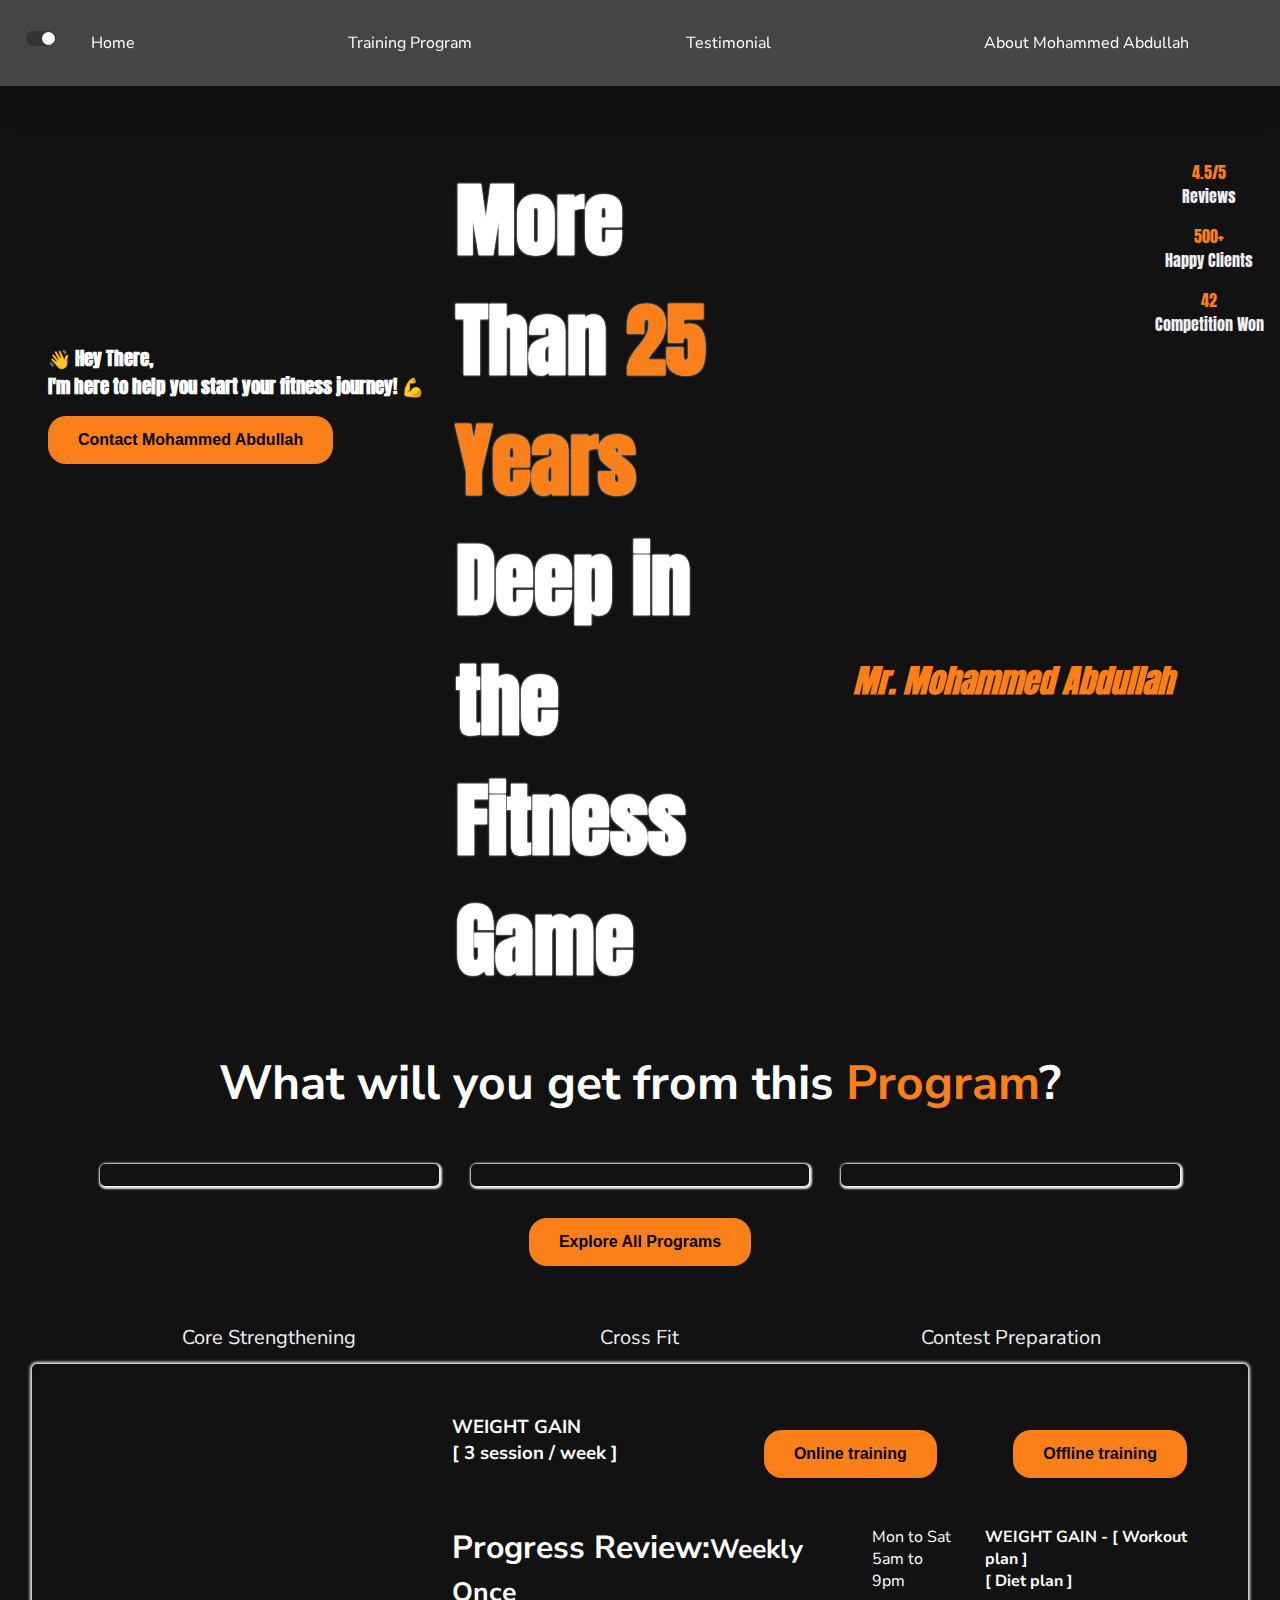
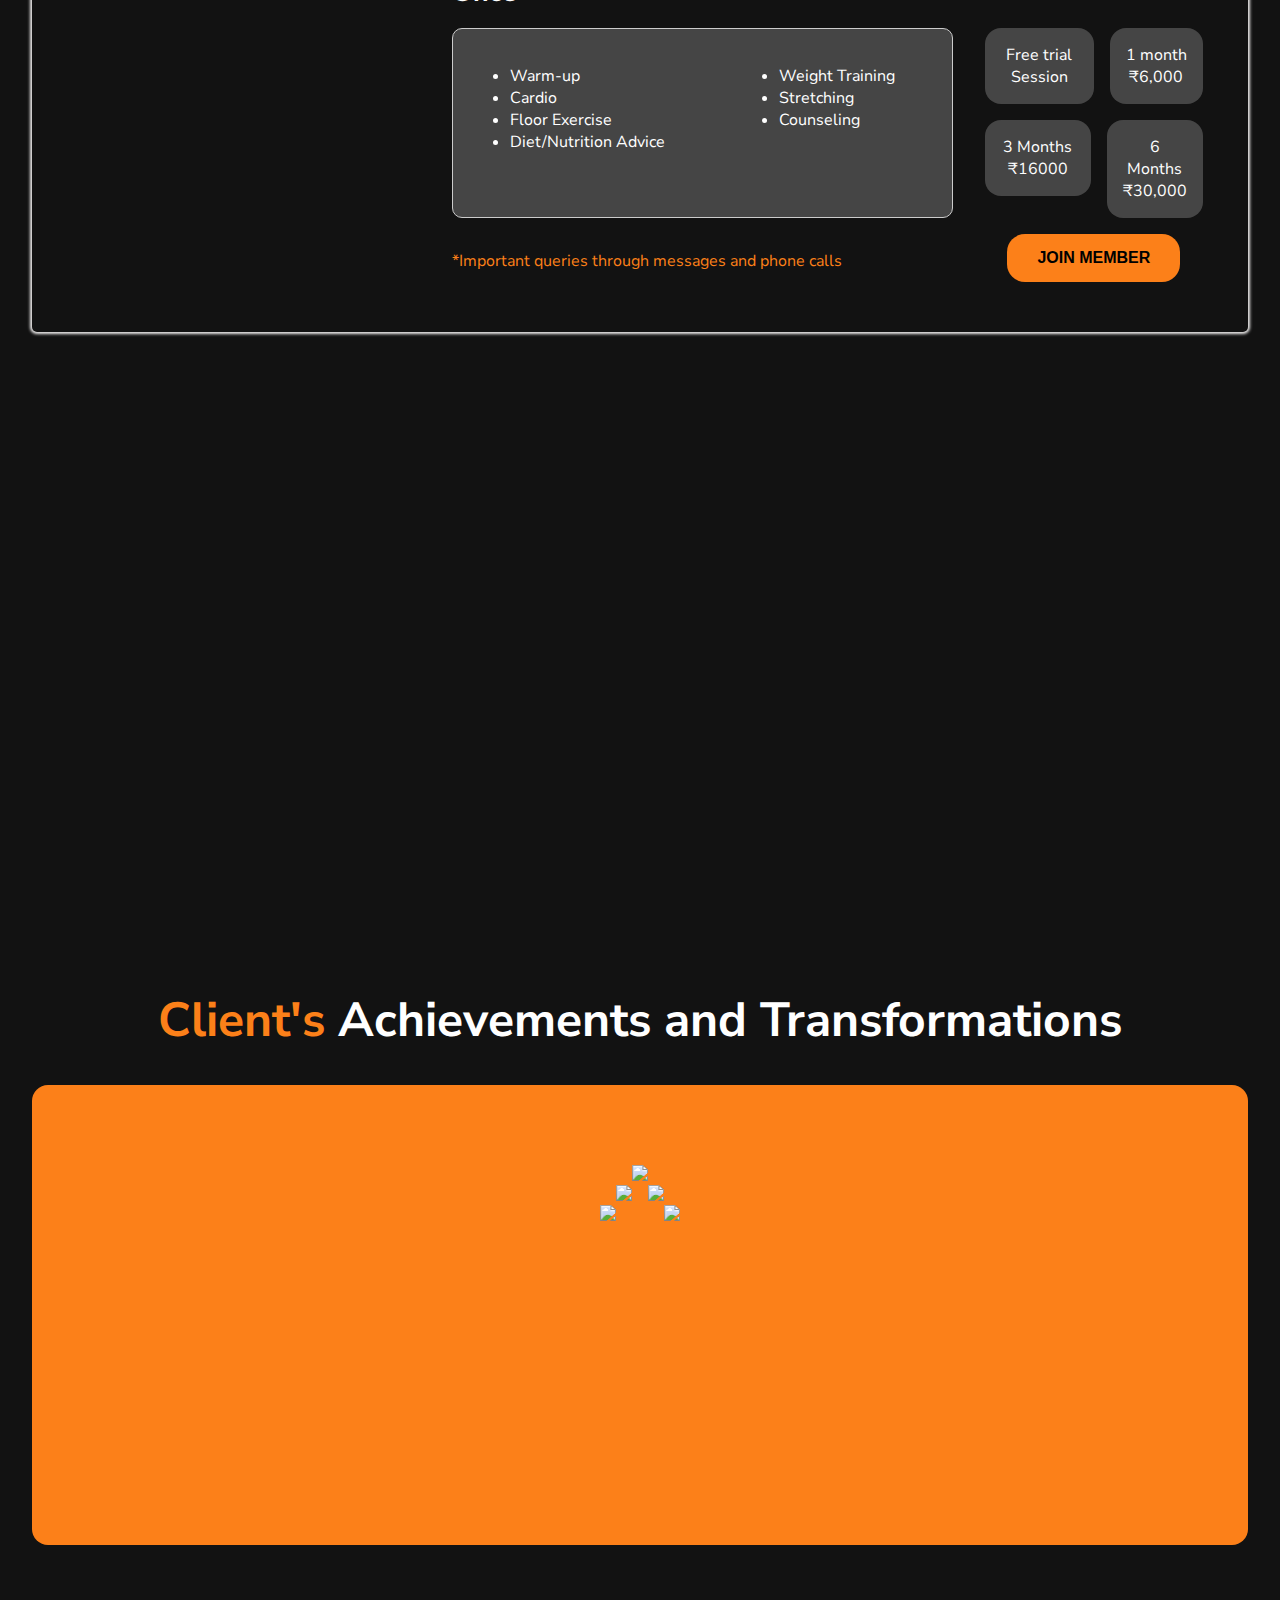
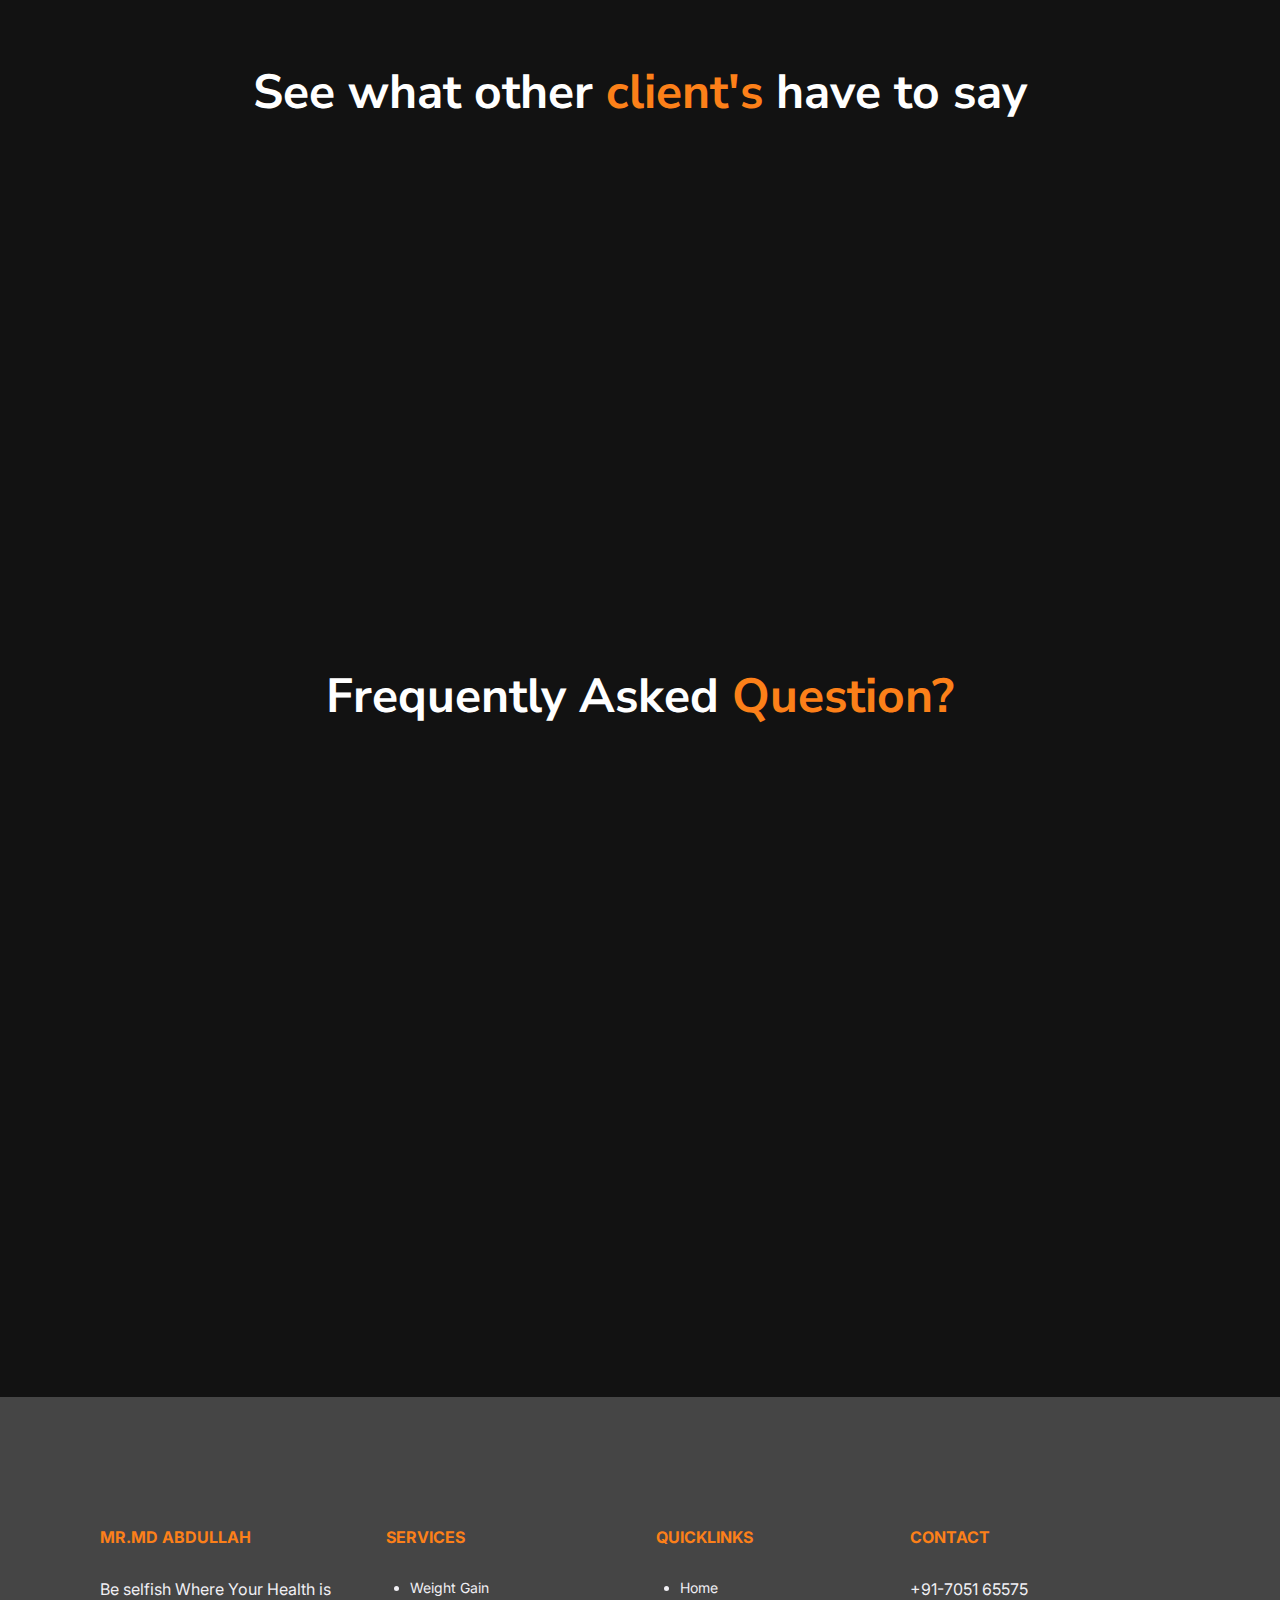
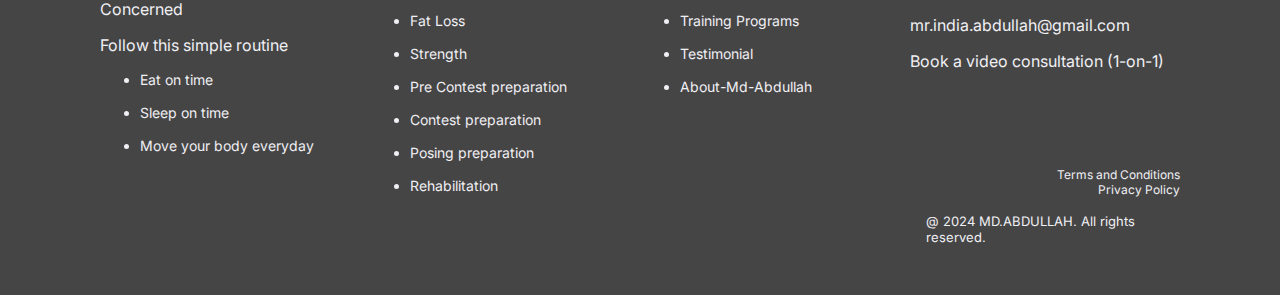
==== index.html @ f68e117a "Dark mode button alignment fixed in both mode" ====
<!DOCTYPE html>
<html lang="en">

<head>
    <meta charset="UTF-8">
    <meta http-equiv="X-UA-Compatible" content="IE=edge">
    <meta name="viewport" content="width=device-width, initial-scale=1.0">
    <link rel="preconnect" href="https://fonts.googleapis.com">
    <link rel="preconnect" href="https://fonts.gstatic.com" crossorigin>
    <link
        href="https://fonts.googleapis.com/css2?family=Nunito+Sans:ital,opsz,wght@0,6..12,200..1000;1,6..12,200..1000&display=swap"
        rel="stylesheet">
    <link
        href="https://fonts.googleapis.com/css2?family=Inter:wght@100..900&family=Nunito+Sans:ital,opsz,wght@0,6..12,200..1000;1,6..12,200..1000&display=swap"
        rel="stylesheet">
    <link href="https://fonts.googleapis.com/css2?family=Anton&display=swap" rel="stylesheet">
    <link href="https://cdn.jsdelivr.net/npm/remixicon@4.2.0/fonts/remixicon.css" rel="stylesheet" />
    <link href="https://unpkg.com/aos@2.3.1/dist/aos.css" rel="stylesheet">
    <script src="https://unpkg.com/aos@2.3.1/dist/aos.js"></script>
    <link rel="stylesheet" href="css/global.css">
    <link rel="stylesheet" href="css/style.css">
    <link rel="stylesheet" href="css/dark-mode.css">
    <title>Mohamed Abdullah | Ex-veteran | Mr Universe | Yours friendly Fitness Trainer</title>
    <script src="https://ajax.googleapis.com/ajax/libs/jquery/3.7.1/jquery.min.js"></script>
    <script>
        $(document).ready(function () {
            $(".faq-answer").hide();

            $(".arrow").click(function () {
                var faqAnswer = $(this).parent().siblings(".faq-answer");
                $(".faq-answer").not(faqAnswer).hide(500);
                $(".arrow").not(this).removeClass("up");

                if (faqAnswer.is(":visible")) {
                    faqAnswer.hide(500);
                    $(this).removeClass("up");
                } else {
                    $(this).addClass("up");
                    faqAnswer.show(500);
                }
            });
        });

    </script>
</head>

<body class="content dark-mode">
    <header>
        <nav>
            <div class="full-width">
                <div class="d-flex df-right" id="show-menu-option">
                    <span class="float-right mobile-show p-1" onclick="showMenu();">
                        <i class="ri-menu-line f-30"></i>
                    </span>
                </div>
            </div>
            <div class="d-grid dg-1-6">
                <div>
                    <div class="pt-2 pl-1">
                        <button class="dark-button dark-mode-toggle" id="darkModeToggle">
                            <span class="toggle"></span>
                            <span class="text"></span>
                        </button>
                    </div>
                </div>
                <div>
                    <ul class="d-flex df-around pb-2 mobile-hide" id="header-nav">
                        <li>
                            <a href="index.html">Home</a>
                        </li>
                        <li>
                            <a href="program.html">Training Program</a>
                        </li>
                        <li>
                            <a href="testimonial.html">Testimonial</a>
                        </li>
                        <li>
                            <a href="about.html">About Mohammed Abdullah</a>
                        </li>
                    </ul>
                </div>
            </div>
        </nav>
    </header>
    <main>
        <section id="hero-new" class="mobile-show">
            <div class="full-width">
                <img src="img/hero-section.png" class="full-width mt-4" />
            </div>
        </section>
        <section id="hero-section" class="mobile-hide">
            <div>
                <div class="d-grid dg-2-1">
                    <div class="d-flex">
                        <div>
                            <div class="mt-10 ml-2 hero-img">
                                <img src="img/hero/hero-cutout-group.png" width="80%" alt="">
                            </div>
                            <div class="pl-3 mt-10 hero-button">
                                <h3>👋 Hey There,<br>
                                    I'm here to help you start your fitness journey! 💪</h3>
                                <div class="mt-1">
                                    <button class="btn btn-action">
                                        <i class="ri-whatsapp-fill"></i>
                                        Contact Mohammed Abdullah
                                    </button>
                                </div>
                            </div>
                        </div>
                        <div class="f-40 rotate-30 w-16 mt-10 white-shadow-text">
                            <h1>More Than <span class="highlight-text">25 Years</span> Deep in the Fitness Game</h1>
                        </div>
                    </div>
                    <div>
                        <div class="mt-10 d-grid df-right mr-1 rotate-20">
                            <div class="text-white text-center black-shadow-text">
                                <div><span class="highlight-text">4.5/5</span></div>
                                <div>Reviews</div>
                            </div>
                            <div class="text-white text-center mt-1 black-shadow-text">
                                <div><span class="highlight-text">500+</span></div>
                                <div>Happy Clients</div>
                            </div>
                            <div class="text-white text-center mt-1 black-shadow-text">
                                <div><span class="highlight-text">42</span></div>
                                <div>Competition Won</div>
                            </div>
                        </div>
                        <div class="text-white mt-10 rotate-20 pb-5 pt-10">
                            <h1><i><span class="highlight-text">Mr. Mohammed Abdullah</span></i></h1>
                        </div>
                    </div>
                </div>
            </div>
        </section>
        <section id="program-section">
            <div class="container">
                <div class="d-grid df-center f-24" id="home-headings">
                    <h1>What will you get from this <span class="highlight-text">Program</span>?</h1>
                </div>
                <div class="d-grid dg-1-1-1 gap-2 mt-2 program-content">
                    <div class="text-center program-images mt-1 content">
                        <div class="relative full-width">
                            <div class="absolute full-width text-white mt-10 f-20">
                                Core Strengthening
                            </div>    
                        </div>
                        <img src="img/program/program-1.png" class="full-width" alt="">
                    </div>
                    <div class="text-center program-images mt-1 content">
                        <div class="relative full-width">
                            <div class="absolute full-width text-white mt-10 f-20">
                                Cross Fit
                            </div>    
                        </div>
                        <img src="img/program/program-2.png" class="full-width" alt="">
                    </div>
                    <div class="text-center program-images mt-1 content">
                        <div class="relative full-width">
                            <div class="absolute full-width text-white mt-10 f-20">
                                Contest Preparation
                            </div>    
                        </div>
                        <img src="img/program/program-1.png" class="full-width" alt="">
                    </div>
                </div>
                <div class="d-flex df-center mt-2" id="mobile-button">
                    <button class="btn btn-action">Explore All Programs</button>
                </div>
            </div>
        </section>
        <section id="progress-section">
            <div class="plan-container plan-card mx-2 mt-3">
                <div class="d-grid dg-1-2">
                    <div class="mobile-center">
                        <img src="img/progress/progress-img.png" alt="">
                    </div>
                    <div class="full-width">
                        <div class="d-grid dg-2-1">
                            <div class="d-flex mobile-block df-between">
                                <h3>WEIGHT GAIN<br>[ 3 session / week ]</h3>
                                <button class="btn btn-action m-1">Online training</button>
                            </div>
                            <div class="d-flex df-right mobile-block">
                                <button class="btn btn-action m-1"> Offline training</button>
                            </div>
                        </div>
                        <div class="d-grid dg-2-1 mt-2">
                            <div class="d-flex mobile-block df-between">
                                <div>
                                    <h1>Progress Review:<small class="mobile-block">Weekly Once</small></h1>
                                </div>
                                <div>
                                    <div>
                                        <i class="ri-calendar-check-line"></i>
                                        Mon to Sat
                                    </div>
                                    <div>
                                        <i class="ri-calendar-schedule-line"></i>
                                        5am to 9pm
                                    </div>
                                </div>
                            </div>
                            <div class="pl-2">
                                <div>
                                    <h4>WEIGHT GAIN - [ Workout plan ]</h4>
                                    <h4> [ Diet plan ]</h4>
                                </div>
                            </div>
                        </div>
                        <div class="d-grid dg-2-1 mt-1">
                            <div class="d-flex df-around plan-bg" id="featurette-lists">
                                <ul>
                                    <li>Warm-up</li>
                                    <li>Cardio</li>
                                    <li>Floor Exercise</li>
                                    <li>Diet/Nutrition Advice</li>
                                </ul>
                                <ul>
                                    <li>Weight Training</li>
                                    <li>Stretching</li>
                                    <li>Counseling</li>
                                </ul>
                            </div>
                            <div class="plan-left">
                                <div class="d-grid dg-1-1">
                                    <div class="mobile">
                                        <div class="full-width plan-bg rounded">
                                            <div class="p-1 text-center">
                                                Free trial Session
                                            </div>
                                        </div>
                                    </div>
                                    <div class="pl-1 mobile text-center">
                                        <div class="full-width plan-bg rounded">
                                            <div class="p-1">
                                                1 month <br> ₹6,000
                                            </div>
                                        </div>
                                    </div>
                                </div>
                                <div class="d-grid dg-1-1">
                                    <div class="pt-1 mobile text-center">
                                        <div class="full-width plan-bg rounded">
                                            <div class="p-1">
                                                3 Months <br> ₹16000
                                            </div>
                                        </div>
                                    </div>
                                    <div class="pl-1 mobile pt-1 text-center">
                                        <div class="full-width plan-bg rounded">
                                            <div class="p-1">
                                                6 Months <br> ₹30,000
                                            </div>
                                        </div>
                                    </div>
                                </div>
                            </div>
                        </div>
                        <div class="d-grid dg-2-1 mt-1 plan-button">
                            <div>
                                <p class="highlight-text mt-1">*Important queries through messages and phone calls</p>
                            </div>
                            <div class="plan-left">
                                <div class="d-flex df-center">
                                    <button class="btn btn-action">JOIN MEMBER</button>
                                </div>
                            </div>
                        </div>

                    </div>
                </div>
            </div>
        </section>
        <section id="highlight-section">
            <div class="container">
                <div class="d-grid dg-2-1 mt-5 highlight-content">
                    <div>
                        <div class="mt-1" data-aos="fade-down" data-aos-duration="1000">
                            <h1>Watch Highlight of Mohammed Abdullah personal Training session</h1>
                        </div>
                        <div class="mt-3" data-aos="fade-up" data-aos-duration="2000">
                            <p>Experience Mohammed Abdullah's dynamic personal training session, featuring
                                high-intensity workouts, expert guidance, and motivational coaching. Transform your
                                fitness journey with tailored routines and measurable results. With expert guidance,
                                Abdullah tackles each challenge head-on, showcasing his commitment to achieving peak
                                performance and surpassing his goals.
                            </p>
                        </div>
                        <div class="mt-2" data-aos="fade-up" data-aos-duration="3000">
                            <button class="btn btn-action">
                                <i class="ri-whatsapp-fill"></i>
                                Contact Mohammed Abdullah
                            </button>
                        </div>
                    </div>
                    <div class="text-center ml-5 pl-3">
                        <iframe id="highlight-video"
                            src="https://www.youtube.com/embed/UUwmlaDT-hM?si=28h5C53_H_mrxBRn"
                            title="YouTube video player" frameborder="0"
                            allow="accelerometer; autoplay; clipboard-write; encrypted-media; gyroscope; picture-in-picture; web-share"
                            referrerpolicy="strict-origin-when-cross-origin" allowfullscreen></iframe>
                    </div>
                </div>
            </div>
        </section>
        <section id="gallery-section">
            <div>
                <div class="d-flex df-center mt-3 f-24">
                    <h1><span class="highlight-text">Client's</span> Achievements and Transformations
                    </h1>
                </div>
                <div class="rounded highlight-bg mt-2 p-5 mx-2">
                    <div class="d-flex df-center align-center gap-0">
                        <img src="img/gallery/gallery-1.png" height="220">
                        <img src="img/gallery/gallery-2.png" height="260">
                        <img src="img/gallery/gallery-3.png" height="300">
                        <img src="img/gallery/gallery-4.png" height="260">
                        <img src="img/gallery/gallery-5.png" height="220">
                    </div>
                </div>
            </div>
        </section>
        <section id="review-section">
            <div class="container">
                <div class="mt-4 d-flex df-center f-24" id="home-headings">
                    <h1>See what other <span class="highlight-text">client's</span> have to say</h1>
                </div>
                <div class="d-grid dg-1-1-1 mt-5 review-img">
                    <div data-aos="zoom-in-up" data-aos-duration="1000">
                        <div class="p-2">
                            <img src="img/review/review-1.png" width="100%" alt="">
                            <div>
                                <i class="ri-star-fill rating"></i>
                                <i class="ri-star-fill rating"></i>
                                <i class="ri-star-fill rating"></i>
                                <i class="ri-star-fill rating"></i>
                                <i class="ri-star-half-line rating"></i>
                            </div>
                            <h4>Praveen kumar</h4>
                            <div class="mt-1">
                                <p>
                                    Joining Mohammed Abdullah's Gym was the best decision I ever made for my fitness
                                    journey.
                                    The trainers are incredibly knowledgeable and supportive.I've seen amazing results
                                    since becoming a member.
                                </p>
                            </div>
                        </div>
                    </div>
                    <div data-aos="zoom-in-up" data-aos-duration="2000">
                        <div class="p-2">
                            <img src="img/review/review-2.png" width="100%" alt="">
                            <div>
                                <i class="ri-star-fill rating"></i>
                                <i class="ri-star-fill rating"></i>
                                <i class="ri-star-fill rating"></i>
                                <i class="ri-star-fill rating"></i>
                                <i class="ri-star-line rating"></i>
                            </div>
                            <h4>Joe</h4>
                            <div class="mt-1">
                                <p> I've been a member at Mohammed Abdullah's Gym for over a year now, and I can
                                    confidently say
                                    it's changed my life. The variety of classes offered keeps me engaged and excited to
                                    work out, and the staff genuinely cares about helping you reach your goals.
                                </p>
                            </div>
                        </div>
                    </div>
                    <div data-aos="zoom-in-up" data-aos-duration="3000">
                        <div class="p-2">
                            <img src="img/review/review-3.png" width="100%" alt="">
                            <div>
                                <i class="ri-star-fill rating"></i>
                                <i class="ri-star-fill rating"></i>
                                <i class="ri-star-fill rating"></i>
                                <i class="ri-star-fill rating"></i>
                                <i class="ri-star-fill rating"></i>
                            </div>
                            <h4>Chandler</h4>
                            <div class="mt-1">
                                <p>
                                    I've tried numerous gyms in the past, but none compare to [Your Gym Name]. From the
                                    moment I walked in, I felt welcomed and encouraged to push myself. The trainers go
                                    above and beyond to ensure you're using proper form and pushing your limits safely.
                                </p>
                            </div>
                        </div>
                    </div>
                </div>
                <div class="d-flex df-center mobile-block mt-2" id="mobile-button">
                    <button class="btn btn-action" data-aos="fade-down" data-aos-duration="1000">
                        <i class="ri-whatsapp-fill"></i>
                        Contact Mohammed Abdullah
                    </button>
                    <button class="btn btn-action" data-aos="fade-down" data-aos-duration="2000">
                        Enroll for a free trail Session
                    </button>
                </div>
            </div>
        </section>
        <section id="faq-section">
            <div class="container">
                <div class="d-flex df-center f-24" id="home-headings">
                    <h1>
                        Frequently Asked <span class="highlight-text">Question?</span>
                    </h1>
                </div>
                <div class="question-area">
                    <div class="d-flex p-2 bg-black text-white mt-5 rounded" data-aos="fade-down"
                        data-aos-duration="3000">
                        <div class="full-width">
                            <div class="float-right arrow-container">
                                <div class="arrow"></div>
                            </div>
                            <h4>For Offline Training, where does the fitness coach conduct sessions?</h4>
                            <p class="faq-answer pt-1">
                                I conduct training sessions at the gym or fitness facility of your
                                choice, covering areas such as Ambattur, Pudur, Anna Nagar, and Avadi. You'll need to
                                cover the daily entry fee for both yourself and the trainer at your selected gym. This
                                way, we can work together effectively on achieving your fitness goals.
                            </p>
                        </div>
                    </div>
                    <div class="d-flex p-2 bg-black text-white mt-1 m-0 rounded" data-aos="fade-down"
                        data-aos-duration="3000">
                        <div class="full-width">
                            <div class="float-right arrow-container">
                                <div class="arrow"></div>
                            </div>
                            <h4>Do I need to take supplements or injections for my body transformation?</h4>
                            <p class="faq-answer pt-1">
                                Supplements, including protein shakes and vitamins, are optional and
                                can be discussed based on your preferences and fitness goals.

                                However, using injections is not advised. We focus on achieving your goals through a
                                healthy diet and personalized workouts.
                            </p>
                        </div>
                    </div>
                    <div class="d-flex p-2 bg-black text-white mt-1 m-0 rounded" data-aos="fade-down"
                        data-aos-duration="3000">
                        <div class="full-width">
                            <div class="float-right arrow-container">
                                <div class="arrow"></div>
                            </div>
                            <h4>
                                What if I'm unavailable during the scheduled time with the coach due to work or personal
                                commitments? Can the trainer accommodate a different time?
                            </h4>
                            <p class="faq-answer pt-1">
                                Certainly! If there's no prior appointment, the trainer can adjust the
                                session time.

                                In case of unavailability,

                                the coach will provide support via call or video call to assist you for the day.

                                So it totally depend on consultation and support will be provided at any
                                cost without fail.
                            </p>
                        </div>
                    </div>
                    <div class="d-flex p-2 bg-black text-white mt-1 m-0 rounded" data-aos="fade-down"
                        data-aos-duration="3000">
                        <div class="full-width">
                            <div class="float-right arrow-container">
                                <div class="arrow"></div>
                            </div>
                            <h4>Will I feel pressured during training or dieting?</h4>
                            <p class="faq-answer pt-1">
                                Workouts and diets are customized just for you, prioritizing your
                                comfort. Hear from our happy clients about their positive experiences. We're here to
                                support you, ensuring a friendly and motivating path, even if you face challenges like
                                consistency or lost motivation.
                            </p>
                        </div>
                    </div>
                    <div class="d-flex p-2 bg-black text-white mt-1 m-0 rounded" data-aos="fade-down"
                        data-aos-duration="3000">
                        <div class="full-width">
                            <div class="float-right arrow-container">
                                <div class="arrow"></div>
                            </div>
                            <h4>
                                Is online training effective for learning and completing workouts? How do you correct
                                mistakes, especially when it seems challenging to train online?
                            </h4>
                            <p class="faq-answer pt-1">
                                Absolutely! I've successfully trained over 50 individuals online. We
                                can connect through your preferred channel, making learning easy. If you're uncertain,
                                we offer two free online training sessions for you to experience it firsthand.
                            </p>
                        </div>
                    </div>
                </div>
            </div>
        </section>
    </main>
    <footer>
        <div class="container">
            <div class="d-grid dg-1-1-1-1">
                <div class="mt-5">
                    <div class="highlight-text">
                        <h4>MR.MD ABDULLAH</h4>
                    </div>
                    <div class="mt-2">
                        <p>Be selfish Where Your Health is<br>Concerned</p>
                    </div>
                    <div class="mt-1">
                        <p>Follow this simple routine</p>
                    </div>
                    <ul class="mt-1">
                        <li class="mt-1">Eat on time</li>
                        <li class="mt-1">Sleep on time</li>
                        <li class="mt-1">Move your body everyday</li>
                    </ul>
                </div>
                <div>
                    <div class="mt-5 highlight-text ml-1">
                        <h4>SERVICES</h4>
                    </div>
                    <ul class="mt-2">
                        <li>Weight Gain</li>
                        <li class="mt-1">Fat Loss</li>
                        <li class="mt-1">Strength</li>
                        <li class="mt-1">Pre Contest preparation</li>
                        <li class="mt-1">Contest preparation</li>
                        <li class="mt-1">Posing preparation</li>
                        <li class="mt-1">Rehabilitation</li>
                    </ul>
                </div>
                <div class="mt-5">
                    <div class="highlight-text ml-1 footer-heading">
                        <h4>QUICKLINKS</h4>
                    </div>
                    <ul class="mt-2">
                        <li><a href="index.html">Home</a></li>
                        <li class="mt-1"><a href="program.html">Training Programs</a></li>
                        <li class="mt-1"><a href="testimonial.html">Testimonial</a></li>
                        <li class="mt-1"><a href="about.html">About-Md-Abdullah</a></li>
                    </ul>
                </div>
                <div class="mt-5">
                    <div class="highlight-text">
                        <h4>CONTACT</h4>
                    </div>
                    <div class="mt-2">
                        <i class="ri-phone-fill"></i>
                        <a href="tel:+91-7051 65575" class="text-white contact">+91-7051 65575</a>
                    </div>
                    <div class="mt-1 footer-mail">
                        <i class="ri-mail-line"></i>
                        <a href="mailto:mr.india.abdullah@gmail.com"
                            class="text-white contact">mr.india.abdullah@gmail.com</a>
                    </div>
                    <div class="mt-1">
                        Book a video consultation (1-on-1)
                    </div>
                    <div class="d-flex gap-1 mt-2 f-18">
                        <div>
                            <a href="#">
                                <i class="ri-instagram-fill"></i>
                            </a>
                        </div>
                        <div>
                            <a href="#">
                                <i class="ri-twitter-x-fill"></i>
                            </a>
                        </div>
                        <div>
                            <a href="#">
                                <i class="ri-facebook-circle-fill"></i>
                            </a>
                        </div>
                        <div>
                            <a href="#">
                                <i class="ri-whatsapp-fill"></i>
                            </a>
                        </div>
                        <div>
                            <a href="#">
                                <i class="ri-youtube-fill"></i>
                            </a>
                        </div>
                    </div>
                    <div>
                        <div class="mt-4 f-12 text-right">
                            <div>
                                <i class="ri-arrow-right-s-line footer-icon-bg"></i> Terms and Conditions
                            </div>
                            <div>
                                <i class="ri-arrow-right-s-line footer-icon-bg"></i> Privacy Policy
                            </div>
                        </div>
                        <div class="mt-1 ml-1 f-13">
                            @ 2024 MD.ABDULLAH. All rights reserved.
                        </div>
                    </div>
                </div>
            </div>
    </footer>
    <script>
        AOS.init();
    </script>
    <script src="https://ajax.googleapis.com/ajax/libs/jquery/3.7.1/jquery.min.js"></script>
    <script>
        function showMenu() {
            $("#header-nav").removeClass("mobile-hide");
            $("#hide-menu-option").removeClass("mobile-hide");
            $("#show-menu-option").addClass("mobile-hide");
            $("#darkModeToggle").addClass("mobile-hide"); 
        }
        function hideMenu() {
            $("#header-nav").addClass("mobile-hide");
            $("#hide-menu-option").addClass("mobile-hide");
            $("#show-menu-option").removeClass("mobile-hide");
            $("#darkModeToggle").removeClass("mobile-hide"); 
        }
    </script>
    <script>
        $(".program-images").click(function(){
            $(this).children('img').toggleClass('flipped');
        });
    </script>
    <script>
        const toggleDarkMode = () => {
            const body = document.body;
            body.classList.toggle('dark-mode');
            const isDarkMode = body.classList.contains('dark-mode');
            sessionStorage.setItem('darkMode', isDarkMode);
        };
        const storedDarkMode = sessionStorage.getItem('darkMode');
        if (storedDarkMode === 'true') {
            document.body.classList.add('dark-mode');
        }
        const darkModeToggle = document.getElementById('darkModeToggle');
        darkModeToggle.addEventListener('click', toggleDarkMode);
    </script>   
</body>

</html>
---- css/global.css ----
/*
root
nav > ul
a
display flex
display grid
text, bg - white and black
text align - right left center justify
rounded - border-radius - 1rem
margin - mx, my, mt
p - padding
*/

* {
    margin: 0;
}

nav ul {
    list-style-type: none;
    padding: 0;
}

a {
    text-decoration: none;
    color: #172121;
}

.container {
    padding: 50px 100px;
}

.relative{
    position: relative;
}

.absolute{
    position: absolute;
}

.d-flex {
    display: flex;
    gap: 2rem;
}

.gap-0 {
    gap: 0rem;
}

.gap-1 {
    gap: 1rem;
}

.gap-2 {
    gap: 2rem;
}

.df-around {
    justify-content: space-around;
}

.df-between {
    justify-content: space-between;
}

.df-right {
    justify-content: right;
}

.df-center {
    justify-content: center;
}

.d-grid {
    display: grid;
}

.dg-1-1 {
    grid-template-columns: 1fr 1fr;
}

.dg-1-1-1 {
    grid-template-columns: 1fr 1fr 1fr;
}

.dg-1-1-1-1 {
    grid-template-columns: 1fr 1fr 1fr 1fr;
}

.dg-1-1-1-1-1 {
    grid-template-columns: 1fr 1fr 1fr 1fr 1fr;
}

.dg-2-1 {
    grid-template-columns: 2fr 1fr;
}

.dg-1-2 {
    grid-template-columns: 1fr 2fr;
}

.text-white {
    color: #F0EFF4;
}

.text-black {
    color: #172121;
}

.text-center {
    text-align: center;
}

.text-left {
    text-align: left;
}

.text-right {
    text-align: right;
}

.text-justify {
    text-align: justify;
}


.align-start {
    align-items: start;
}

.align-center {
    align-items: center;
}

.align-end {
    align-items: end;
}

.rounded {
    border-radius: 1rem;
}

.m-1 {
    margin: 1rem;
}

.m-2 {
    margin: 2rem;
}

.m-3 {
    margin: 3rem;
}

.m-4 {
    margin: 4rem;
}

.m-5 {
    margin: 5rem;
}

.mx-0 {
    margin-right: 0rem;
    margin-left: 0rem;
}

.mx-1 {
    margin-right: 1rem;
    margin-left: 1rem;
}

.mx-2 {
    margin-right: 2rem;
    margin-left: 2rem;
}

.mx-3 {
    margin-right: 3rem;
    margin-left: 3rem;
}

.mx-4 {
    margin-right: 4rem;
    margin-left: 4rem;
}

.mx-5 {
    margin-right: 5rem;
    margin-left: 5rem;
}

.mx-10 {
    margin-right: 10rem;
    margin-left: 10rem;
}

.my-0 {
    margin-bottom: 0rem;
    margin-top: 0rem;
}

.my-1 {
    margin-bottom: 1rem;
    margin-top: 1rem;
}

.my-2 {
    margin-bottom: 2rem;
    margin-top: 2rem;
}

.my-3 {
    margin-bottom: 3rem;
    margin-top: 3rem;
}

.my-4 {
    margin-bottom: 4rem;
    margin-top: 4rem;
}

.my-5 {
    margin-bottom: 5rem;
    margin-top: 5rem;
}

.my-10 {
    margin-bottom: 10rem;
    margin-top: 10rem;
}

.ml-0 {
    margin-left: 0;
}

.ml-1 {
    margin-left: 1rem;
}

.ml-2 {
    margin-left: 2rem;
}

.ml-3 {
    margin-left: 3rem;
}

.ml-4 {
    margin-left: 4rem;
}

.ml-5 {
    margin-left: 5rem;
}

.ml-6 {
    margin-left: 6rem;
}

.ml-7 {
    margin-left: 8rem;
}

.ml-9 {
    margin-left: 9rem;
}

.mr-1 {
    margin-right: 1rem;
}

.mr-2 {
    margin-right: 2rem;
}

.mr-3 {
    margin-right: 3rem;
}

.mr-4 {
    margin-right: 4rem;
}

.mr-5 {
    margin-right: 5rem;
}

.mr-10 {
    margin-right: 10rem;
}

.mt-1 {
    margin-top: 1rem;
}

.mt-2 {
    margin-top: 2rem;
}

.mt-3 {
    margin-top: 3rem;
}

.mt-4 {
    margin-top: 4rem;
}

.mt-5 {
    margin-top: 5rem;
}

.mt-10 {
    margin-top: 10rem;
}

.mb-1 {
    margin-bottom: 1rem;
}

.mb-2 {
    margin-bottom: 2rem;
}

.mb-3 {
    margin-bottom: 3rem;
}

.mb-4 {
    margin-bottom: 4rem;
}

.mb-5 {
    margin-bottom: 5rem;
}

.mb-10 {
    margin-bottom: 10rem;
}

.p-1 {
    padding: 1rem;
}

.p-2 {
    padding: 2rem;
}

.p-3 {
    padding: 3rem;
}

.p-5 {
    padding: 5rem;
}

.p-10 {
    padding: 10rem;
}

.pl-1 {
    padding-left: 1rem;
}

.pl-2 {
    padding-left: 2rem;
}

.pl-3 {
    padding-left: 3rem;
}

.pl-4 {
    padding-left: 4rem;
}

.pl-5 {
    padding-left: 5rem;
}

.pl-10 {
    padding-left: 10rem;
}

.pr-1 {
    padding-right: 1rem;
}

.pr-2 {
    padding-right: 2rem;
}

.pr-3 {
    padding-right: 3rem;
}

.pr-4 {
    padding-right: 4rem;
}


.pr-5 {
    padding-right: 5rem;
}

.pr-10 {
    padding-right: 10rem;
}

.pt-1 {
    padding-top: 1rem;
}

.pt-2 {
    padding-top: 2rem;
}

.pt-3 {
    padding-top: 3rem;
}

.pt-4 {
    padding-top: 4rem;
}

.pt-5 {
    padding-top: 5rem;
}

.pt-10 {
    padding-top: 10rem;
}

.pb-1 {
    padding-bottom: 1rem;
}

.pb-2 {
    padding-bottom: 2rem;
}

.pb-3 {
    padding-bottom: 3rem;
}

.pb-4 {
    padding-bottom: 4rem;
}

.pb-5 {
    padding-bottom: 5rem;
}

.pb-10 {
    padding-bottom: 10rem;
}

.px-05 {
    padding: 0rem 0.5rem;
}

.px-1 {
    padding: 0rem 1rem;
}

.px-2 {
    padding: 0rem 2rem;
}

.px-3 {
    padding: 0rem 3rem;
}

.px-4 {
    padding: 0rem 4rem;
}

.px-5 {
    padding: 0rem 5rem;
}

.py-05 {
    padding: 0.5rem 0rem;
}

.py-1 {
    padding: 1rem 0rem;
}

.py-2 {
    padding: 2rem 0rem;
}

.py-3 {
    padding: 3rem 0rem;
}

.py-4 {
    padding: 4rem 0rem;
}

.py-5 {
    padding: 5rem 0rem;
}

.cursor {
    cursor: pointer;
}

.full-width {
    width: 100%;
}


@media only screen and (max-width: 600px) {
    .container {
        padding: 25px 50px;
    }

    .dg-1-1,
    .dg-1-1-1,
    .dg-1-1-1-1,
    .dg-1-2,
    .dg-2-1 {
        grid-template-columns: 1fr;
    }
}
---- css/style.css ----
:root {
    --primary-font: 'Nunito sans', Helvetica, sans-serif;
    --hero-font: 'Anton', Helvetica, sans-serif;
    --footer-font: 'Inter', Helvetica, sans-serif;
    --primary-button-bgcolor: #FC8019;
    --primary-mono-bgcolor: #DF6703;
    --rating-star-bgcolor: #EDA800;
    --testimonial-bgcolor: #eceaea;
}

nav {
    position: fixed;
    width: 100%;
    top: 0;
    left: 0;
    min-height: 5rem;
    background-color: #FFFFFF;
    box-shadow: 0 2px 50px 0 rgba(0, 0, 0, 0.16);
    -webkit-box-shadow: 0 2px 50px 0 rgba(0, 0, 0, .16);
    -moz-box-shadow: 0 2px 50px 0 rgba(0, 0, 0, .16);
    z-index: 1;
}
body::-webkit-scrollbar {
    width: 0;  
    height: 0; 
}

body::-webkit-scrollbar,
body::-moz-scrollbar {
    display: none; 
}

nav ul li a {
    padding: 10px 35px;
}

nav ul li a:hover {
    background-color: #EDA800;
    border-radius: 10px;
    transition: 0.3s;
}

.hero-font {
    font-family: var(--hero-font);
}

footer ul li a:hover {
    font-weight: 600;
    transition: 0.3s;
}

.contact:hover {
    font-weight: 600;
    transition: 0.3s;
    color: #F0EFF4;
}

a:hover {
    color: blue;
}

#hero-section {
    background: url('./../img/hero/hero-banner.png') no-repeat right top;
    font-family: var(--hero-font);
    min-height: 100%;
}

body {
    font-family: var(--primary-font);
}

footer {
    font-family: var(--footer-font);
    background-color: #1B1F1F;
    color: #F0EFF4;
}

footer li a {
    color: #F0EFF4;
}

footer li a:hover {
    color: #F0EFF4;
}

footer div a {
    color: #F0EFF4;
}

footer div a:hover {
    color: #F0EFF4;
}

footer ul {
    font-size: 14px;
}

footer ul li {
    margin-bottom: 10px;
}

.footer-icon {
    cursor: pointer;
}

.footer-icon-bg {
    color: #EDA800;
}

.br-r-1 {
    border-right: 2px solid #000;
}

.gap-1 {
    gap: 1rem;
}

.f-12 {
    font-size: 12px;
}

.f-13 {
    font-size: 13px;
}

.f-14 {
    font-size: 14px;
}

.f-16 {
    font-size: 16px;
}

.f-18 {
    font-size: 18px;
}

.f-20 {
    font-size: 20px;
}

.f-24 {
    font-size: 24px;
}

.f-30 {
    font-size: 30px;
}

.f-40 {
    font-size: 40px;
}

.fw-normal {
    font-weight: normal;
}

.w-16 {
    width: 16rem;
}

.w-18 {
    width: 18rem;
}

.light-op {
    opacity: 0.8;
}

.float-right {
    float: right;
}

.btn {
    padding: 15px 30px 15px 30px;
}

.btn-action {
    background-color: var(--primary-button-bgcolor);
    border: 0px;
    font-size: medium;
    font-weight: 700;
    border-radius: 18px;
    transition: 0.3s;
}

.btn-action:hover {
    background-color: var(--primary-mono-bgcolor);
    color: white;
    cursor: pointer;
    padding: 15px 50px;
    transition: 50ms;
}

.program-title .btn-action {
    border-radius: 12px;
}

.program-title .btn-action:hover {
    padding: 15px 30px;
    opacity: 0.7;
    transition: 0.3s;
}

.program-title.active .btn-action {
    background-color: var(--primary-mono-bgcolor);
    padding: 15px 50px;
    opacity: 1 !important;
}

.program-title.active .btn-action:hover {
    color: white;
    transition: 0.5s;
}

.white-shadow-text {
    text-shadow: 0 0 3px #FFFFFF;
}

.black-shadow-text {
    text-shadow: 0 0 3px #0000;
}

.bg-black {
    background-color: #172121;
}

.bg-white {
    background-color: #F0EFF4;
}

.highlight-bg {
    background-color: #FC8019;
}

.plan-bg {
    background-color: beige;
}

.highlight-text {
    color: var(--primary-button-bgcolor);
}

.rating {
    color: var(--rating-star-bgcolor);
}

.testimonial-bg {
    background-color: var(--testimonial-bgcolor);
    border-radius: 7px;
}

#featurette-lists {
    border: 1px solid #ccc;
    border-radius: 10px;
    padding: 1rem 1rem;
}

#featurette-lists ul {
    padding: 20px;
}

#about-highlight-section {
    background: lightgray;
    border-radius: 0.5rem;
    color: #172121;
    padding: 0 10%;
}

.plan-container {
    padding: 50px 45px;
}

.program-images img {
    width: 80%;
    margin: 0 auto;
    transition: transform 0.20s ease, opacity 0.20s ease;
}

.flipped {
    transform: scaleX(-1);
    opacity: 0;
}

.milestone-position {
    float: right;
    position: relative;
    left: 3.5rem;
}

.milestone-marker {
    position: relative;
    right: 0;
    top: 0;
    left: 0;
    background-color: #FC8019;
    border-radius: 50%;
    width: 15px;
    height: 15px;
}

.plan-left {
    padding-left: 2rem;
}

.testimonial-highlight {
    font-size: x-large;
}

#highlight-video {
    width: 500px;
    height: 360px;
}

.mobile-show {
    display: none;
}

.arrow {
    width: 0;
    height: 0;
    border-right: 10px solid transparent;
    border-left: 10px solid transparent;
    border-top: 16px solid #F0EFF4;
    position: relative;
    margin: 0px auto;
    transition: transform 0.3s ease;
    cursor: pointer;
}

.arrow.up {
    border-bottom: none;
    border-top: 16px solid #F0EFF4;
    transform: rotate(180deg);
}

.border {
    border-radius: 100%;
    width: 35px;
    height: 25px;
    background-color: #000;
    color: #F0EFF4;
}

.plan-card {
    box-shadow: 0px 3px 3px 5px rgb(238, 236, 236);
    border-radius: 20px;
}

@media only screen and (max-width: 900px) {


    #progress-section,.testimonial-content {
        display: none;
    }
    #header-nav{
        padding: 0rem;
        padding-top: 2rem;
        padding-bottom: 2rem;
    }
    nav{
        height: 0px;
        padding-bottom: 1rem;
    }

    .rotate-20 {
        font-size: 20px;
        margin-top: 8rem;
    }

    .rotate-30 {
        font-size: 30px;
    }

    .w-16 {
        width: 20rem;
    }

    .white-shadow-text {
        margin-top: 25rem;
        margin-left: 2rem;
    }

    .hero-button {
        text-shadow: 0 0 3px #FFFFFF;
        margin-top: 15rem;
    }

    .hero-img {
        margin-top: 10rem;
    }

    .hero-name {
        margin-top: 0rem !important;
        padding-top: 0rem !important;
    }
    .tm-content{
        padding-top: 1rem;
    }

    .heading-rotate {
        margin-top: 2rem;
    }

    #mobile-button {
        margin-top: 3rem;
    }

    .imageContainer {
        height: 300px;
    }

    #gallery-section {
        display: none;
    }
    .highlight-content{
        max-width: 100%;
    }
    
    #highlight-video {
        margin-top: 13rem;
        max-width: 350px;
        height: 40%;
        margin-left: 0rem;
        padding-left: 0rem;
    }
    .testimonial-rotate{
        display: grid;
        grid-template-columns: 1fr;
    }

    .progress-img {
        display: none;
    }

    .container {
        padding: 50px 50px;
    }

    .dg-1-1-1-1 {
        display: grid;
        grid-template-columns: 1fr 1fr;
    }

    .plan-grid {
        grid-template-columns: 1fr;
    }
    .tm-image{
        margin-left: 0rem;
        margin-top: 2rem;
    }
    .program-img{
        max-width: 90%;
    }

    .mobile-hide {
        display: none !important;
    }

    .mobile-show {
        display: initial !important;
    }
    .program-left{
        margin-left: 1rem;
    }
    .program-right{
        margin-left: 0rem;
        margin-right: 2rem;
    }
    nav{
        min-height: 3rem;
    }
    .about-head{
        margin-top: 6rem;
    }
    .testimonial-highlight{
        margin-top: 0rem;
    }
    .footer-heading{
        margin-left: 0rem;
    }

}

@media only screen and (max-width: 600px) {
    #gallery-section, #highlight-video {
        display: none;
    }
    #about-highlight-video{
        padding: 0rem;
        max-width: 100%;
        height: 50%;
    }

    #road-map .d-grid {
        display: grid;
    }

    #road-map .dg-1-1 {
        grid-template-columns: 1fr 1fr;
    }

    #about-header {
        font-size: 15px;
    }
    .about-content{
        padding: 1rem;
        padding-top: 4rem;
    }
    .program-img{
        max-width: 50%;
    }

    #about-highlight {
        font-size: 20px;
    }

    #home-headings {
        font-size: 15px;
        text-align: center;
        margin-top: 3rem;
        margin-bottom: 0rem;
    }

    #mobile-button {
        margin-top: 1rem;
        margin-bottom: 1.5rem;
    }

    #featurette-lists {
        padding: 0.5rem;
    }

    #highlight-section {
        margin-top: 3rem;
    }

    .dark-mode .toggle{
       display: flex;
       justify-content: flex-start;
       position: fixed;
       top: 25px;
       left: 20px;
    }
    .dark-button .toggle{
        display: flex;
        justify-content: flex-start;
        position: fixed;
        top: 25px;
        left: 20px;
     }

    .review-img {
        margin-top: 1rem;
    }

    .plan-button {
        margin: 0.75rem;
    }

    .mobile-block {
        display: block;
        padding: 0.75rem;
    }

    .about-pl-2 {
        padding-left: 2rem;
    }

    .program-content {
        margin-top: 2rem;
    }

    button,
    .btn {
        display: block !important;
        margin: 15px 0px;
        width: 100%;
    }

    footer {
        padding-bottom: 50px;
    }

    footer {
        margin-top: 3rem;
    }

    footer ul,footer div, footer div p {
        font-size: 3.5vw;
    }
    .footer-mail{
        display: flex;
        justify-content: space-between;
        gap: 0.25rem;
    }
    .footer-heading{
        margin-left: 0rem;
    }

    button {
        font-size: small !important;
    }

    nav ul {
        display: initial !important;
        width: 100%;
    }

    nav ul li {
        margin: 10px;
        width: 100%;
    }
    .program-left{
        padding-top: 1rem;
        margin-right: 0.5rem;
        justify-self:center;
        box-shadow: 0px 0px 0px 0 rgb(255, 255, 255);
    }
    .program-right{
        margin-bottom: 1.5rem;
        margin-left: 2.5rem;
        justify-self:center;
        box-shadow: 0px 0px 0px 0 rgb(255, 255, 255);
    }

    .f-24 {
        font-size: 2vw;
    }

    #about-page {
        margin: 1rem;
    }

    .plan-left {
        padding-left: 0;
        padding-top: 1.5rem;
    }

    .mobile-center {
        text-align: center;
        padding-top: 1rem;
    }

    .mobile-hide {
        display: none !important;
    }

    .mobile-show {
        display: initial !important;
    }

    .tm-highlight {
        padding-right: 0;
        padding-top: 0;
        margin-top: 4rem;
    }

    .tm-image {
        margin-left: 0;
        margin-top: 2rem;
        padding: 0rem 1rem;
    }

    .container {
        padding: 0 1.5rem;
    }

    #buttons {
        margin-top: 1rem;
    }

    #progress-section {
        margin: 0;
    }

    .plan-container {
        padding: 0.25rem;
    }

    .mobile {
        padding: 1rem 1rem;
    }
}
---- css/dark-mode.css ----
body {
    transition: background-color 0.5s ease;
}

.dark-mode-toggle {
    position: fixed;
    top: 30px;
    left: 20px;
    z-index: 9999;
    background: transparent;
    border: none;
    cursor: pointer;
    color: black;
    font-size: 16px;
}

.toggle {
    position: relative;
    display: inline-block;
    width: 30px;
    height: 15px;
    background-color: #aaa;
    border-radius: 20px;
    transition: background-color 0.3s ease;
}

.toggle::after {
    content: '';
    position: absolute;
    top: 1px;
    left: 1px;
    width: 13px;
    height: 13px;
    background-color: #fff;
    border-radius: 50%;
    transition: transform 0.3s ease;
}

.dark-mode .toggle {
    background-color: #333;
}

.dark-mode .toggle::after {
    transform: translateX(15px);
}
.dark-mode .white-shadow-text{
    text-shadow: 0 0 2px #FFFFFF;
}
.dark-mode .program-images{
    box-shadow: 1px 1px 2px 2px rgb(238, 236, 236);
    border-radius: 5px;
}
.dark-mode .plan-card{
    box-shadow: 0px 0px 3px 2px rgb(238, 236, 236);
    border-radius: 5px;
}

.text {
    margin-left: 10px;
    vertical-align: middle;
}
.dark-mode {
    background-color: #121212;
    color: #fff;
}
.dark-mode nav {
    background-color: #454545;
}
.dark-mode nav li a {
    color: #ffff;
}
.dark-mode .bg-black {
    background-color: #454545;
}
.dark-mode footer {
    font-family: var(--footer-font);
    background-color: #454545;
    color: #F0EFF4;
}
.dark-mode .plan-bg{
    background-color: #454545;
    color: #ffff;
}
.dark-mode #about-highlight-section {
    background: rgb(158, 155, 155);
    border-radius: 0.5rem;
    color: #172121;
    padding: 0 10%;
}
.dark-mode .br-r-1 {
    border-right: 2px solid lightgray;
}
.dark-mode .program-title{
    transition: background-color 0.5s ease;
    background-color: #121212;
    color: #ffff;
}
.dark-mode #contest-title a, #regular-title a, #healing-title a, #diet-title a {
    color: #ffff;
}
.dark-mode .program-detail{
    color: #121212;
}
.dark-mode .review-content{
    color: #121212;
}
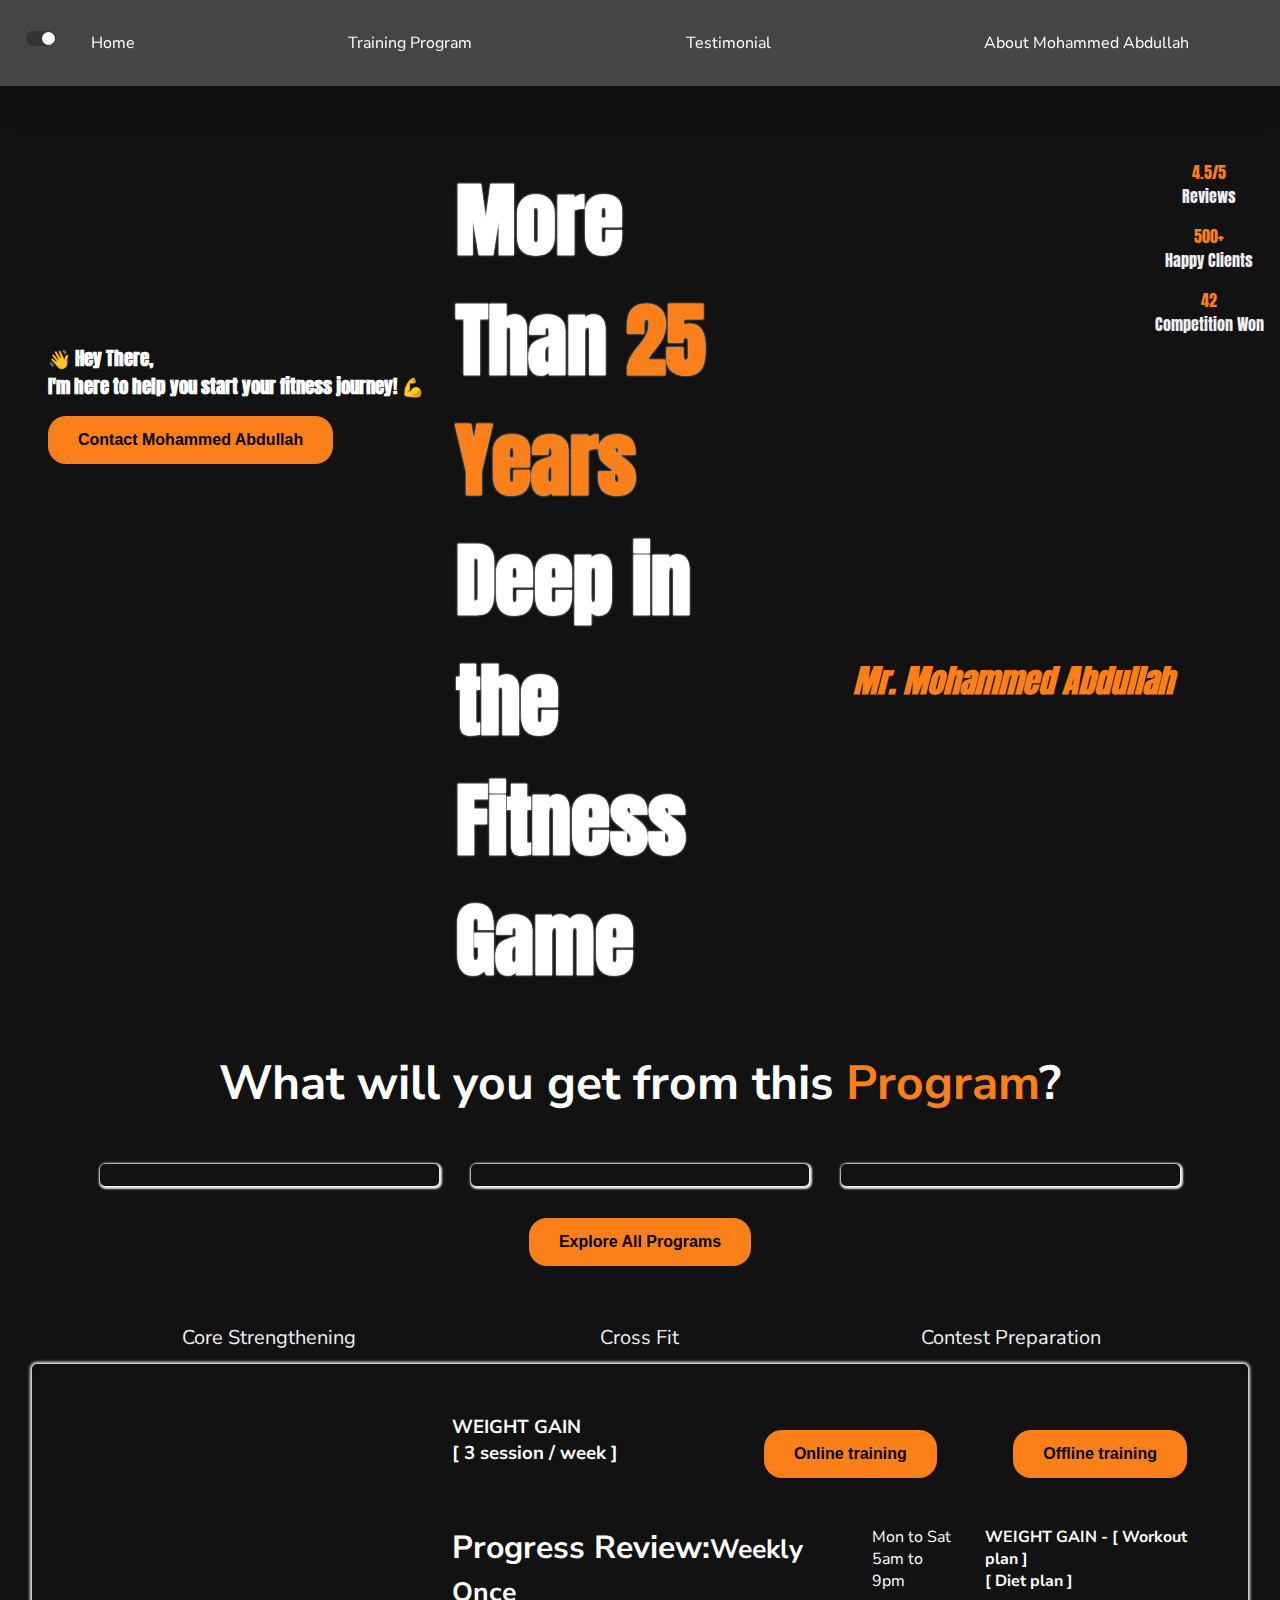
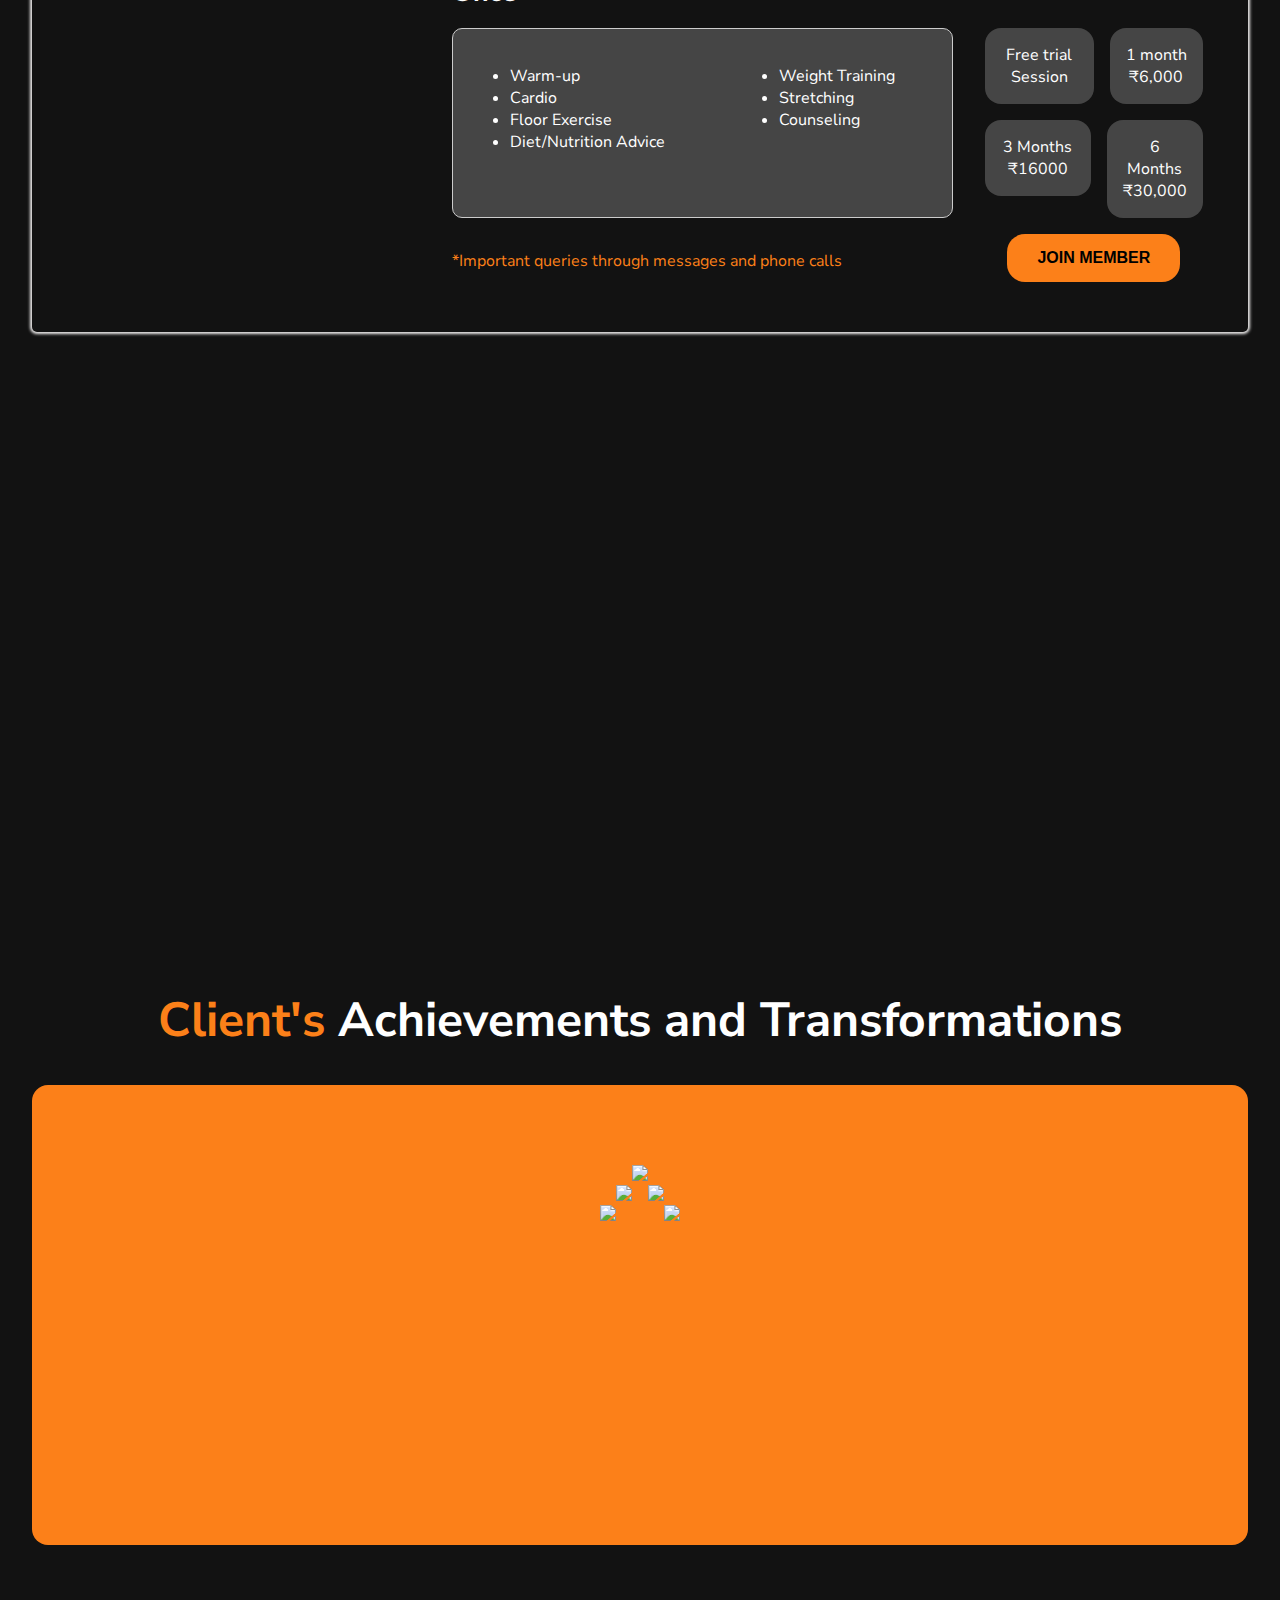
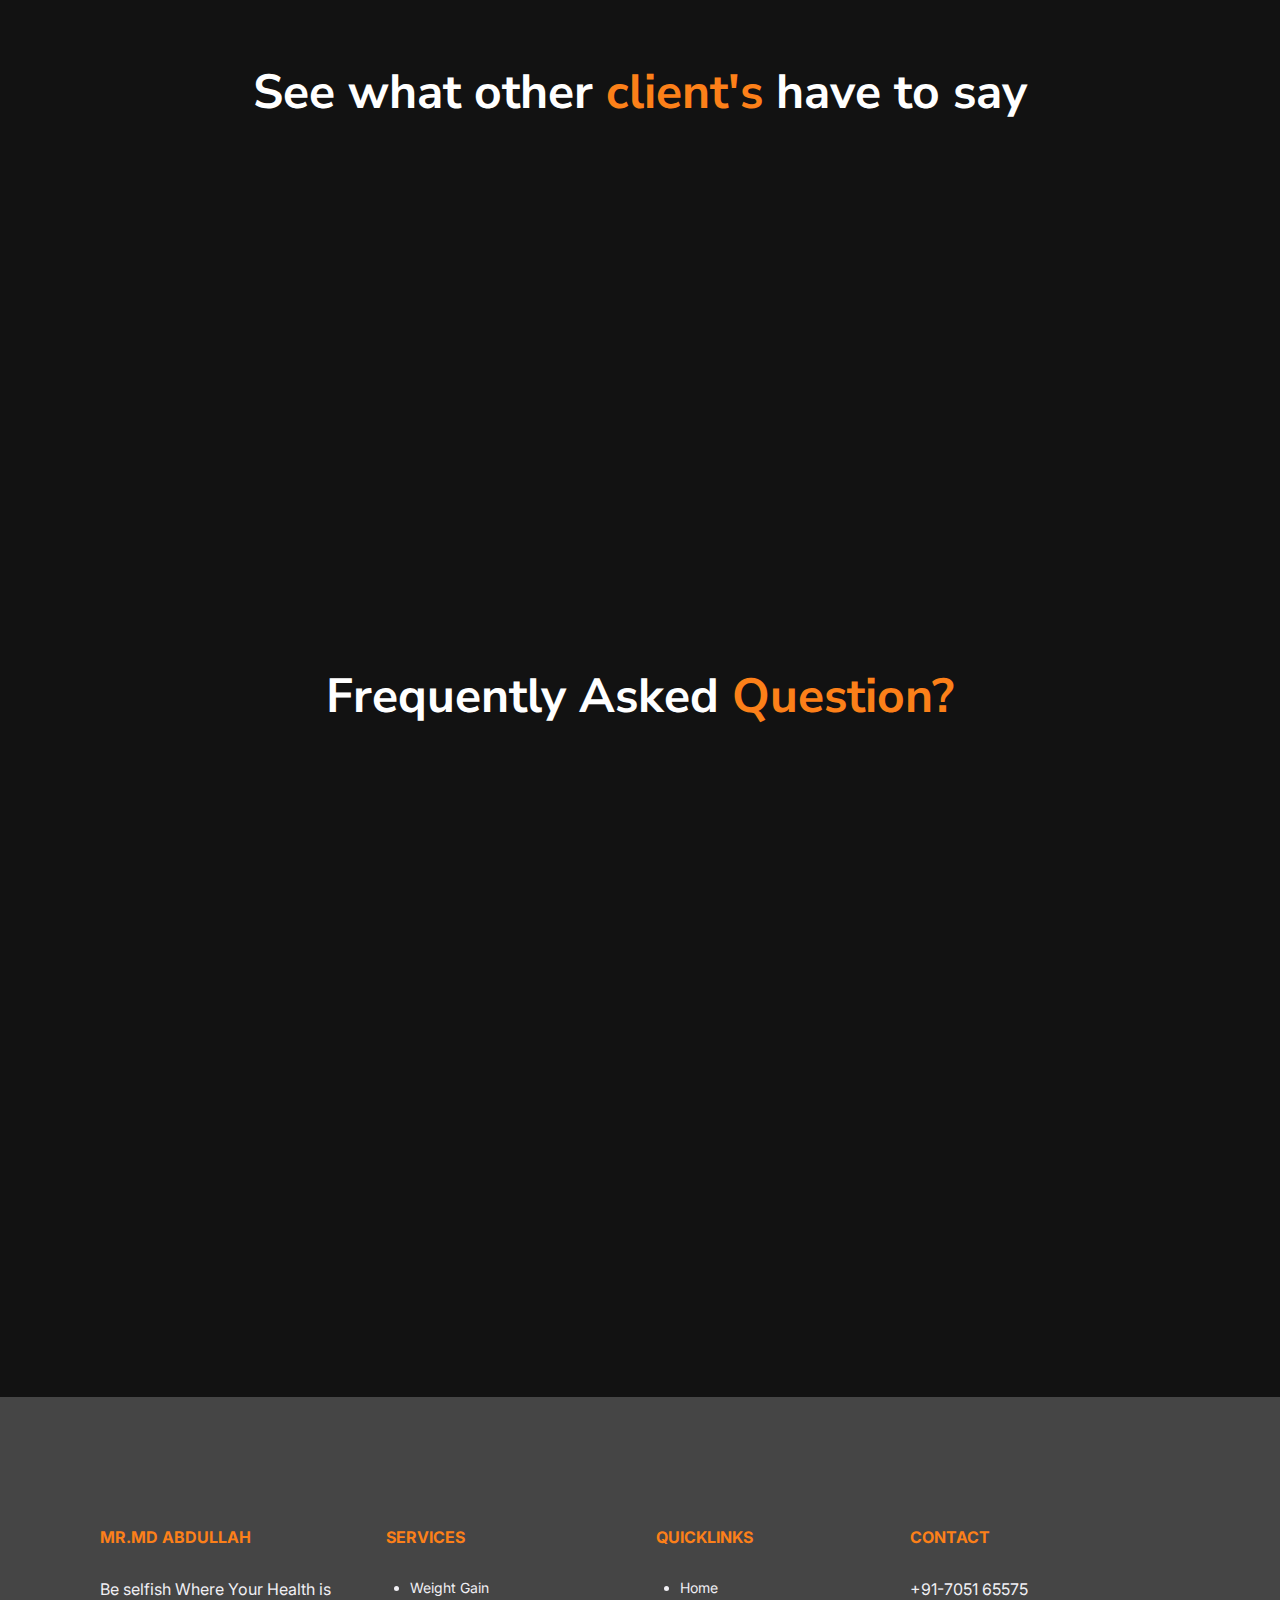
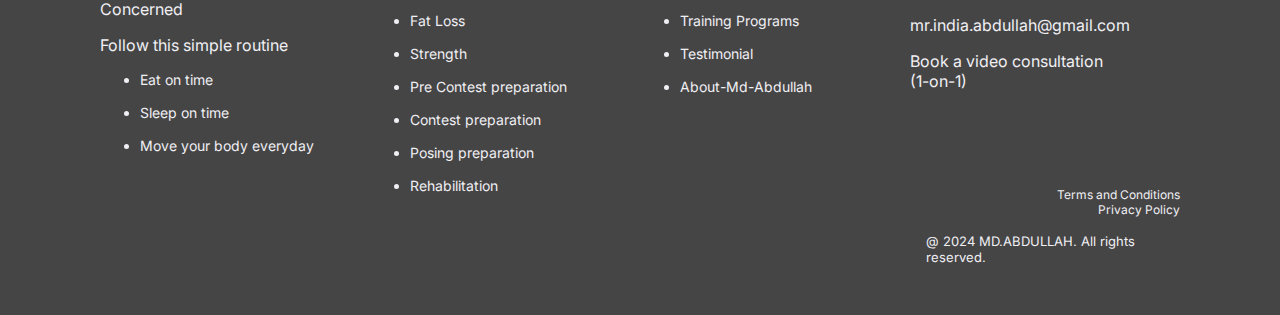
==== commit dde3140e: "footer spacing issue" ====
--- a/index.html
+++ b/index.html
@@ -556,7 +556,7 @@
                             class="text-white contact">mr.india.abdullah@gmail.com</a>
                     </div>
                     <div class="mt-1">
-                        Book a video consultation (1-on-1)
+                        Book a video consultation<br> (1-on-1)
                     </div>
                     <div class="d-flex gap-1 mt-2 f-18">
                         <div>
--- a/css/style.css
+++ b/css/style.css
@@ -355,8 +355,18 @@
     }
     #header-nav{
         padding: 0rem;
-        padding-top: 2rem;
-        padding-bottom: 2rem;
+        padding-top: 0rem;
+        padding-bottom: 4rem;
+    }
+    .dark-mode-toggle {
+        position: fixed;
+        top: 10px;
+        width: 0%;
+        height: 0%;
+        left: 25px;
+        border: none;
+        background: transparent;
+        font-size: 16px;
     }
     nav{
         height: 0px;
@@ -535,6 +545,16 @@
         margin-top: 3rem;
     }
 
+    .dark-mode-toggle {
+        position: fixed;
+        top: 0px;
+        min-width: none;
+        height: none;
+        left: 25px;
+        border: none;
+        font-size: 16px;
+    }
+
     .dark-mode .toggle{
        display: flex;
        justify-content: flex-start;
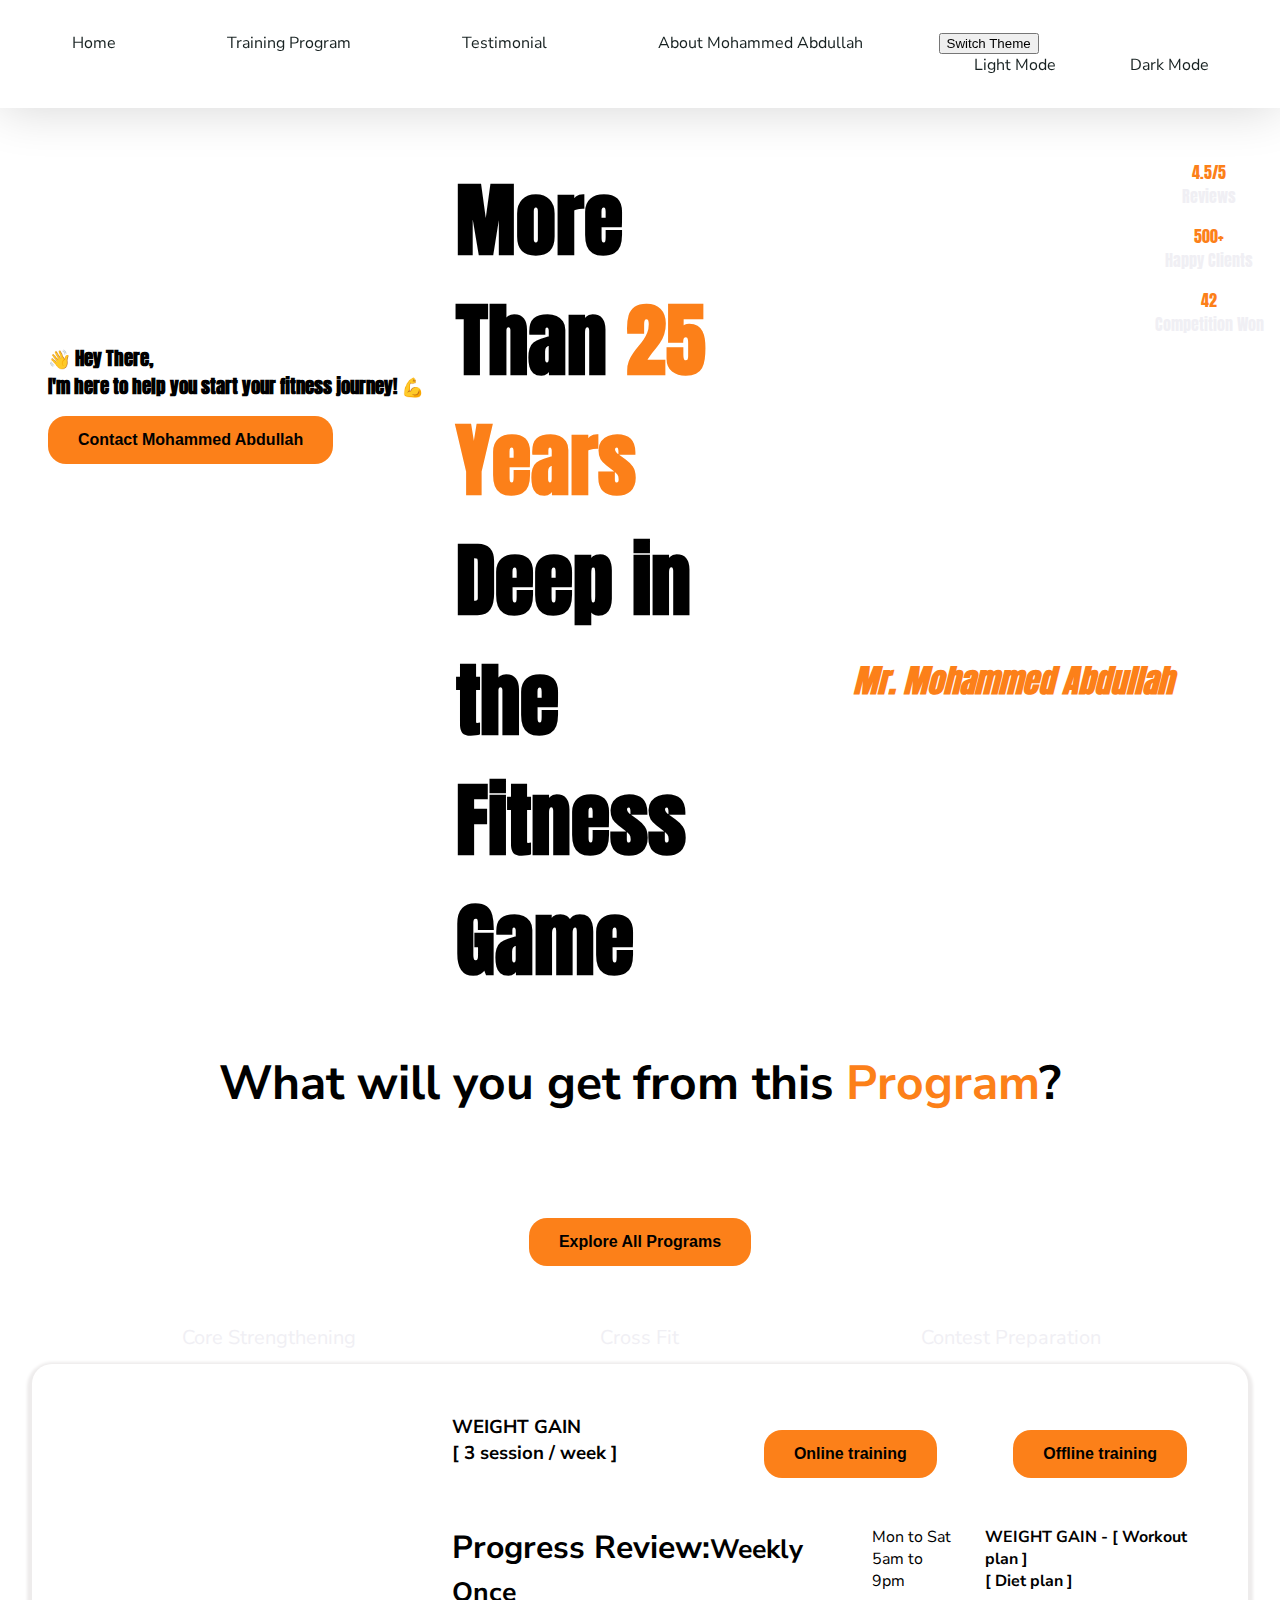
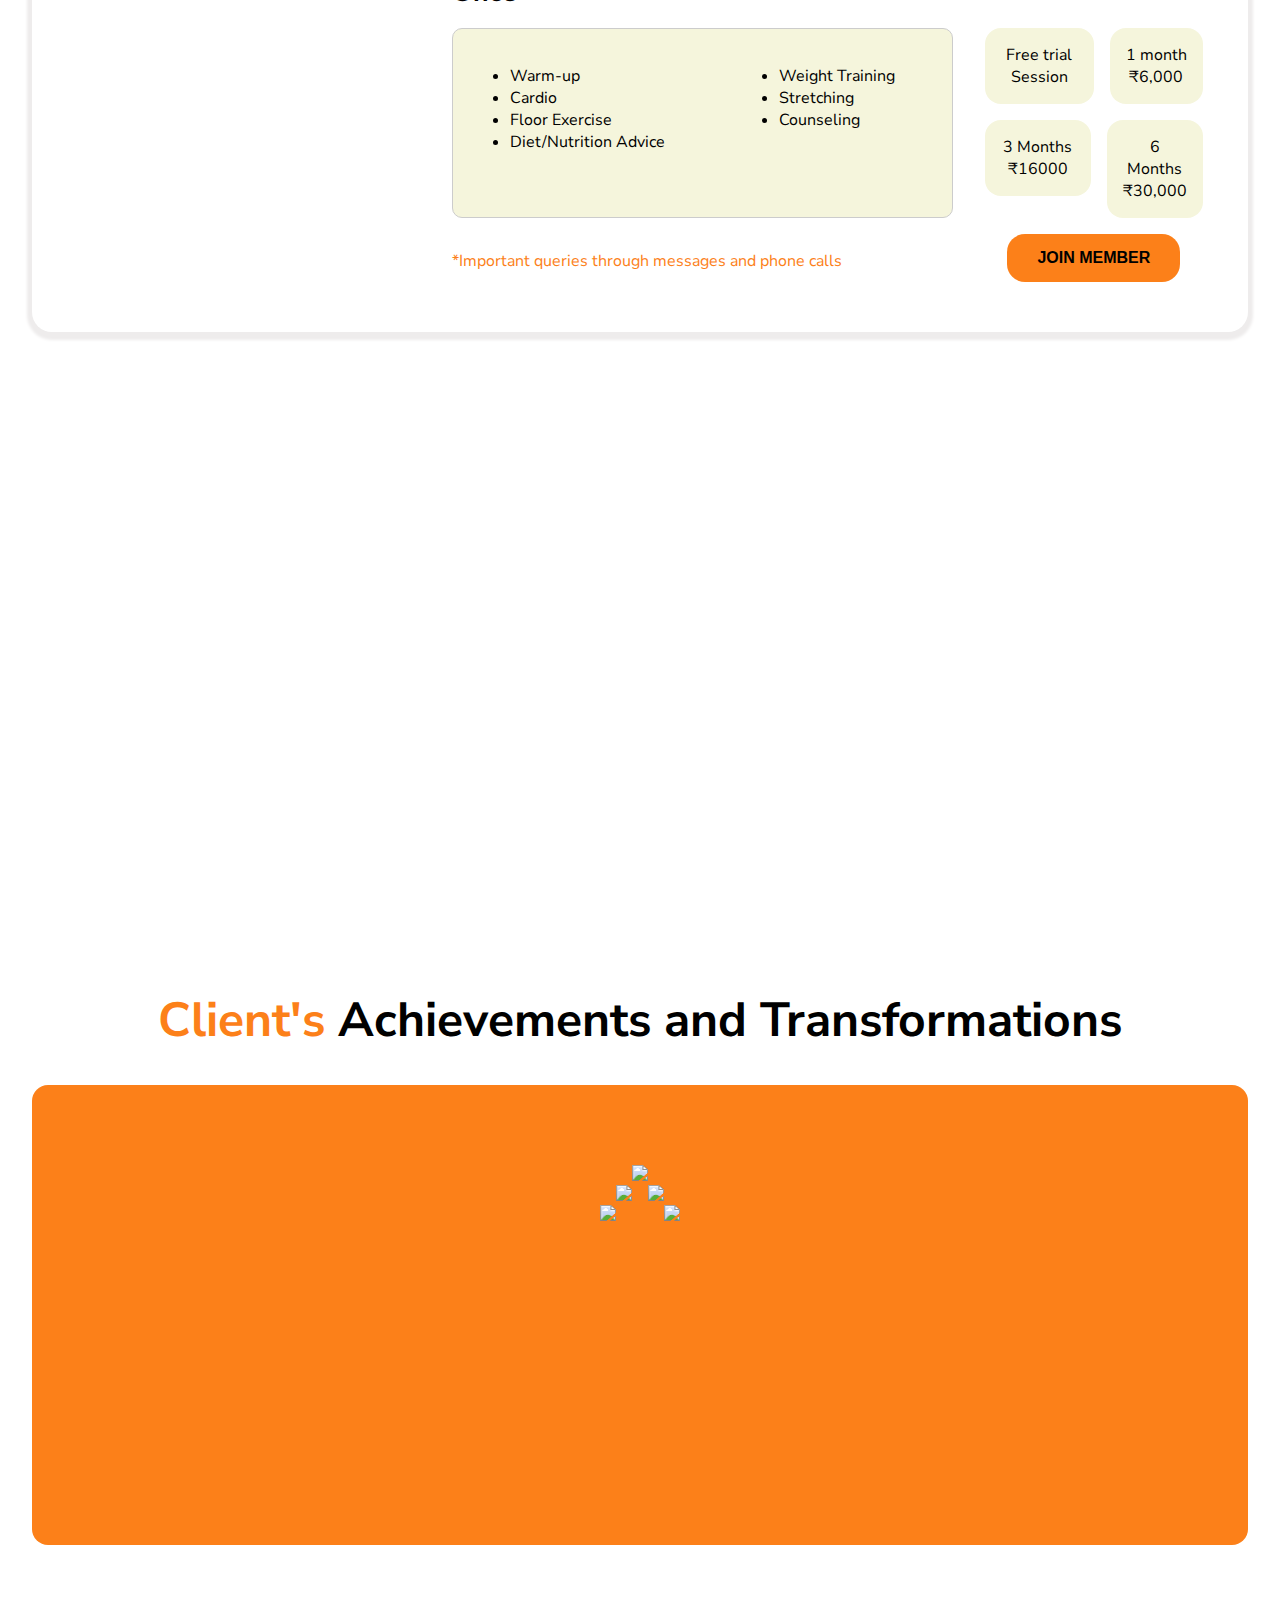
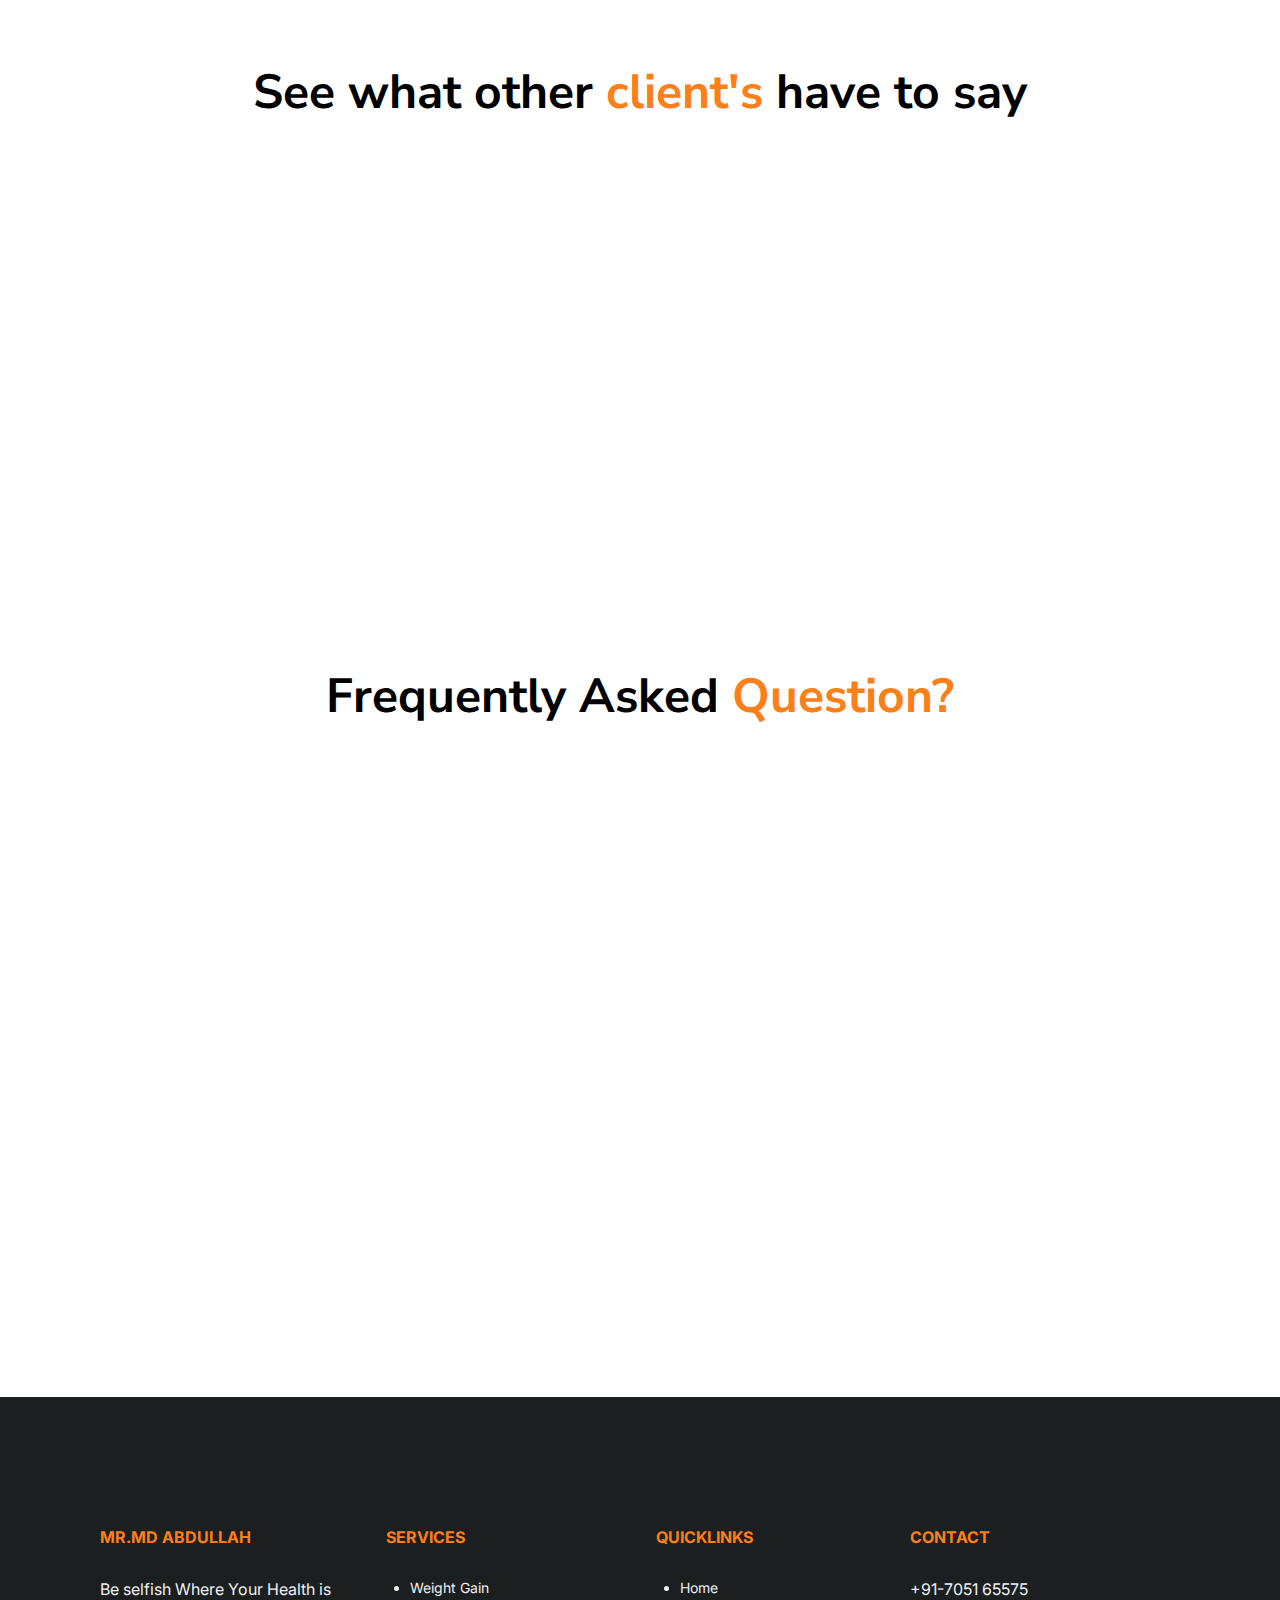
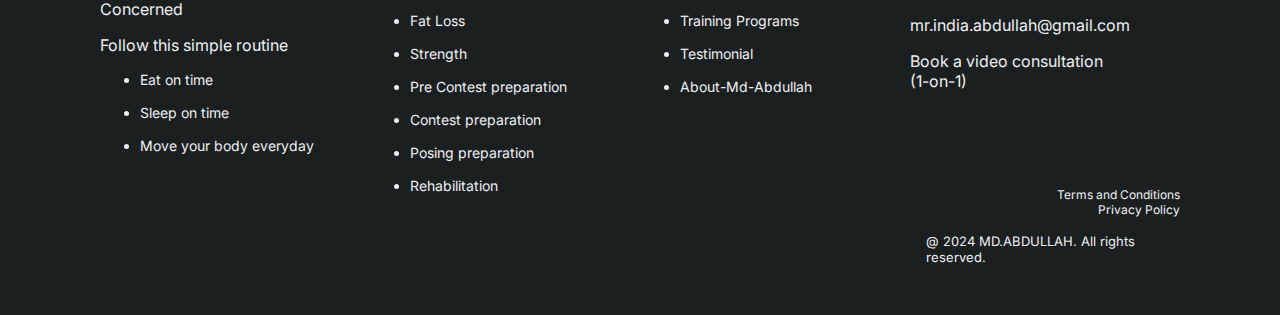
==== commit a30db606: "mobile and tab dark mode design work" ====
--- a/index.html
+++ b/index.html
@@ -44,7 +44,7 @@
     </script>
 </head>
 
-<body class="content dark-mode">
+<body>
     <header>
         <nav>
             <div class="full-width">
@@ -54,17 +54,9 @@
                     </span>
                 </div>
             </div>
-            <div class="d-grid dg-1-6">
-                <div>
-                    <div class="pt-2 pl-1">
-                        <button class="dark-button dark-mode-toggle" id="darkModeToggle">
-                            <span class="toggle"></span>
-                            <span class="text"></span>
-                        </button>
-                    </div>
-                </div>
-                <div>
-                    <ul class="d-flex df-around pb-2 mobile-hide" id="header-nav">
+            <div>
+                <div class="mobile-menu">
+                    <ul class="d-flex df-around pb-2 p-2 mobile-hide" id="header-nav">
                         <li>
                             <a href="index.html">Home</a>
                         </li>
@@ -76,6 +68,13 @@
                         </li>
                         <li>
                             <a href="about.html">About Mohammed Abdullah</a>
+                        </li>
+                        <li class="dropdown">
+                            <button onclick="toggleDropdown()" class="dropbtn">Switch Theme</button>
+                            <div id="themeDropdown" class="dropdown-content">
+                                <a href="#" onclick="setLightTheme()">Light Mode</a>
+                                <a href="#" onclick="setDarkTheme()">Dark Mode</a>
+                            </div>
                         </li>
                     </ul>
                 </div>
@@ -610,13 +609,11 @@
             $("#header-nav").removeClass("mobile-hide");
             $("#hide-menu-option").removeClass("mobile-hide");
             $("#show-menu-option").addClass("mobile-hide");
-            $("#darkModeToggle").addClass("mobile-hide"); 
         }
         function hideMenu() {
             $("#header-nav").addClass("mobile-hide");
             $("#hide-menu-option").addClass("mobile-hide");
             $("#show-menu-option").removeClass("mobile-hide");
-            $("#darkModeToggle").removeClass("mobile-hide"); 
         }
     </script>
     <script>
@@ -625,18 +622,37 @@
         });
     </script>
     <script>
-        const toggleDarkMode = () => {
-            const body = document.body;
-            body.classList.toggle('dark-mode');
-            const isDarkMode = body.classList.contains('dark-mode');
-            sessionStorage.setItem('darkMode', isDarkMode);
-        };
-        const storedDarkMode = sessionStorage.getItem('darkMode');
-        if (storedDarkMode === 'true') {
-            document.body.classList.add('dark-mode');
+        function toggleDropdown() {
+            document.getElementById("themeDropdown").classList.toggle("show");
         }
-        const darkModeToggle = document.getElementById('darkModeToggle');
-        darkModeToggle.addEventListener('click', toggleDarkMode);
+        
+        window.onclick = function(event) {
+            if (!event.target.matches('.dropbtn')) {
+                var dropdowns = document.getElementsByClassName("dropdown-content");
+                var i;
+                for (i = 0; i < dropdowns.length; i++) {
+                    var openDropdown = dropdowns[i];
+                    if (openDropdown.classList.contains('show')) {
+                        openDropdown.classList.remove('show');
+                    }
+                }
+            }
+        }
+        
+        function setLightTheme() {
+            document.documentElement.setAttribute('data-theme', 'light');
+            localStorage.setItem('theme', 'light');
+        }
+        
+        function setDarkTheme() {
+            document.documentElement.setAttribute('data-theme', 'dark');
+            localStorage.setItem('theme', 'dark');
+        }
+        
+        const currentTheme = localStorage.getItem('theme');
+        if (currentTheme) {
+            document.documentElement.setAttribute('data-theme', currentTheme);
+        }  
     </script>   
 </body>
 
--- a/css/style.css
+++ b/css/style.css
@@ -191,6 +191,9 @@
     padding: 15px 50px;
     transition: 50ms;
 }
+.program-title a{
+    color: #1B1F1F;
+}
 
 .program-title .btn-action {
     border-radius: 12px;
@@ -276,6 +279,7 @@
     margin: 0 auto;
     transition: transform 0.20s ease, opacity 0.20s ease;
 }
+
 
 .flipped {
     transform: scaleX(-1);
@@ -347,6 +351,7 @@
     border-radius: 20px;
 }
 
+
 @media only screen and (max-width: 900px) {
 
 
@@ -354,22 +359,25 @@
         display: none;
     }
     #header-nav{
+        margin: 0rem;
         padding: 0rem;
-        padding-top: 0rem;
-        padding-bottom: 4rem;
-    }
-    .dark-mode-toggle {
-        position: fixed;
-        top: 10px;
-        width: 0%;
-        height: 0%;
-        left: 25px;
-        border: none;
-        background: transparent;
-        font-size: 16px;
-    }
+        padding-top: 1rem;
+    }
+    #header-nav a {
+        padding: 0 10px; 
+        font-size: 15px;
+    }
+    .dropdown-content a {
+        display: block;
+        padding: 10px;
+        margin-right: 100px;
+        height: 50px;
+        align-items: center;
+    }  
+
     nav{
         height: 0px;
+        padding-top: 0.5rem;
         padding-bottom: 1rem;
     }
 
@@ -489,7 +497,11 @@
     .footer-heading{
         margin-left: 0rem;
     }
-
+    .mobile-menu li a, .mobile-menu li button{
+        display: flex;
+        justify-content: space-between;
+        white-space: nowrap;
+    }
 }
 
 @media only screen and (max-width: 600px) {
@@ -519,6 +531,12 @@
     }
     .program-img{
         max-width: 50%;
+    }
+    .dark-mode .menu-black{
+        background-color: #454545;
+    }
+    .menu-black{
+        background-color: white;
     }
 
     #about-highlight {
@@ -545,31 +563,6 @@
         margin-top: 3rem;
     }
 
-    .dark-mode-toggle {
-        position: fixed;
-        top: 0px;
-        min-width: none;
-        height: none;
-        left: 25px;
-        border: none;
-        font-size: 16px;
-    }
-
-    .dark-mode .toggle{
-       display: flex;
-       justify-content: flex-start;
-       position: fixed;
-       top: 25px;
-       left: 20px;
-    }
-    .dark-button .toggle{
-        display: flex;
-        justify-content: flex-start;
-        position: fixed;
-        top: 25px;
-        left: 20px;
-     }
-
     .review-img {
         margin-top: 1rem;
     }
@@ -661,6 +654,16 @@
         text-align: center;
         padding-top: 1rem;
     }
+    .mobile-menu a{
+        max-width: 50%;
+    }
+    .mobile-menu{
+        max-width: 100%;
+        background-color: #FFFFFF;
+    }
+    [data-theme='dark'] .mobile-menu{
+        background-color: #454545;
+    }
 
     .mobile-hide {
         display: none !important;
@@ -668,6 +671,28 @@
 
     .mobile-show {
         display: initial !important;
+    }
+    .dropbtn{
+       padding-top: 0.5rem;
+       padding-left: 0.75rem;
+       padding-bottom: 1rem;
+       text-align: left;
+       max-width: 30%;
+    }
+    .dropdown-content a {
+        display: block;
+        margin-right: 0px;
+        height: 50px;
+    }
+
+    .dropdown{
+        margin-left: 0rem;
+        padding-left: 0.5rem;
+        align-items: center;
+        background-color: lightgray;
+    }
+    [data-theme='dark'] .dropdown{
+        background-color: grey;
     }
 
     .tm-highlight {
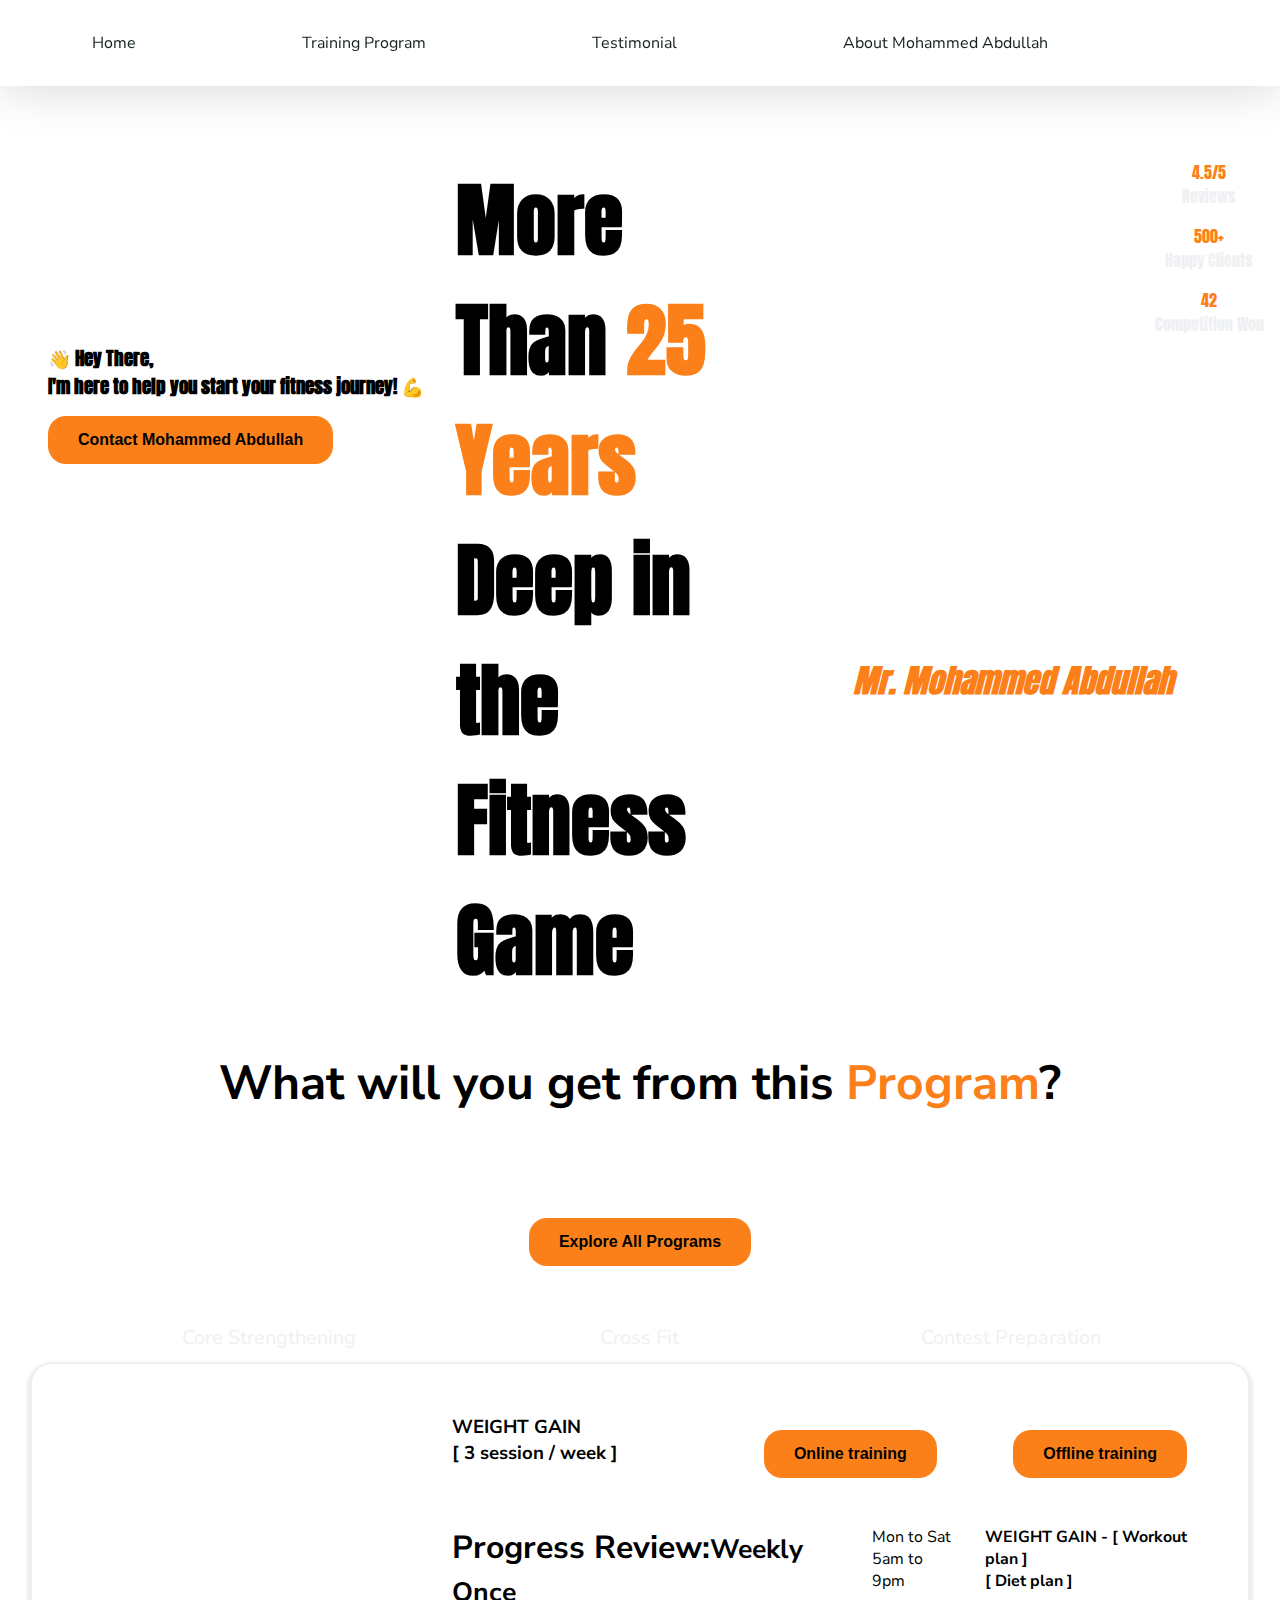
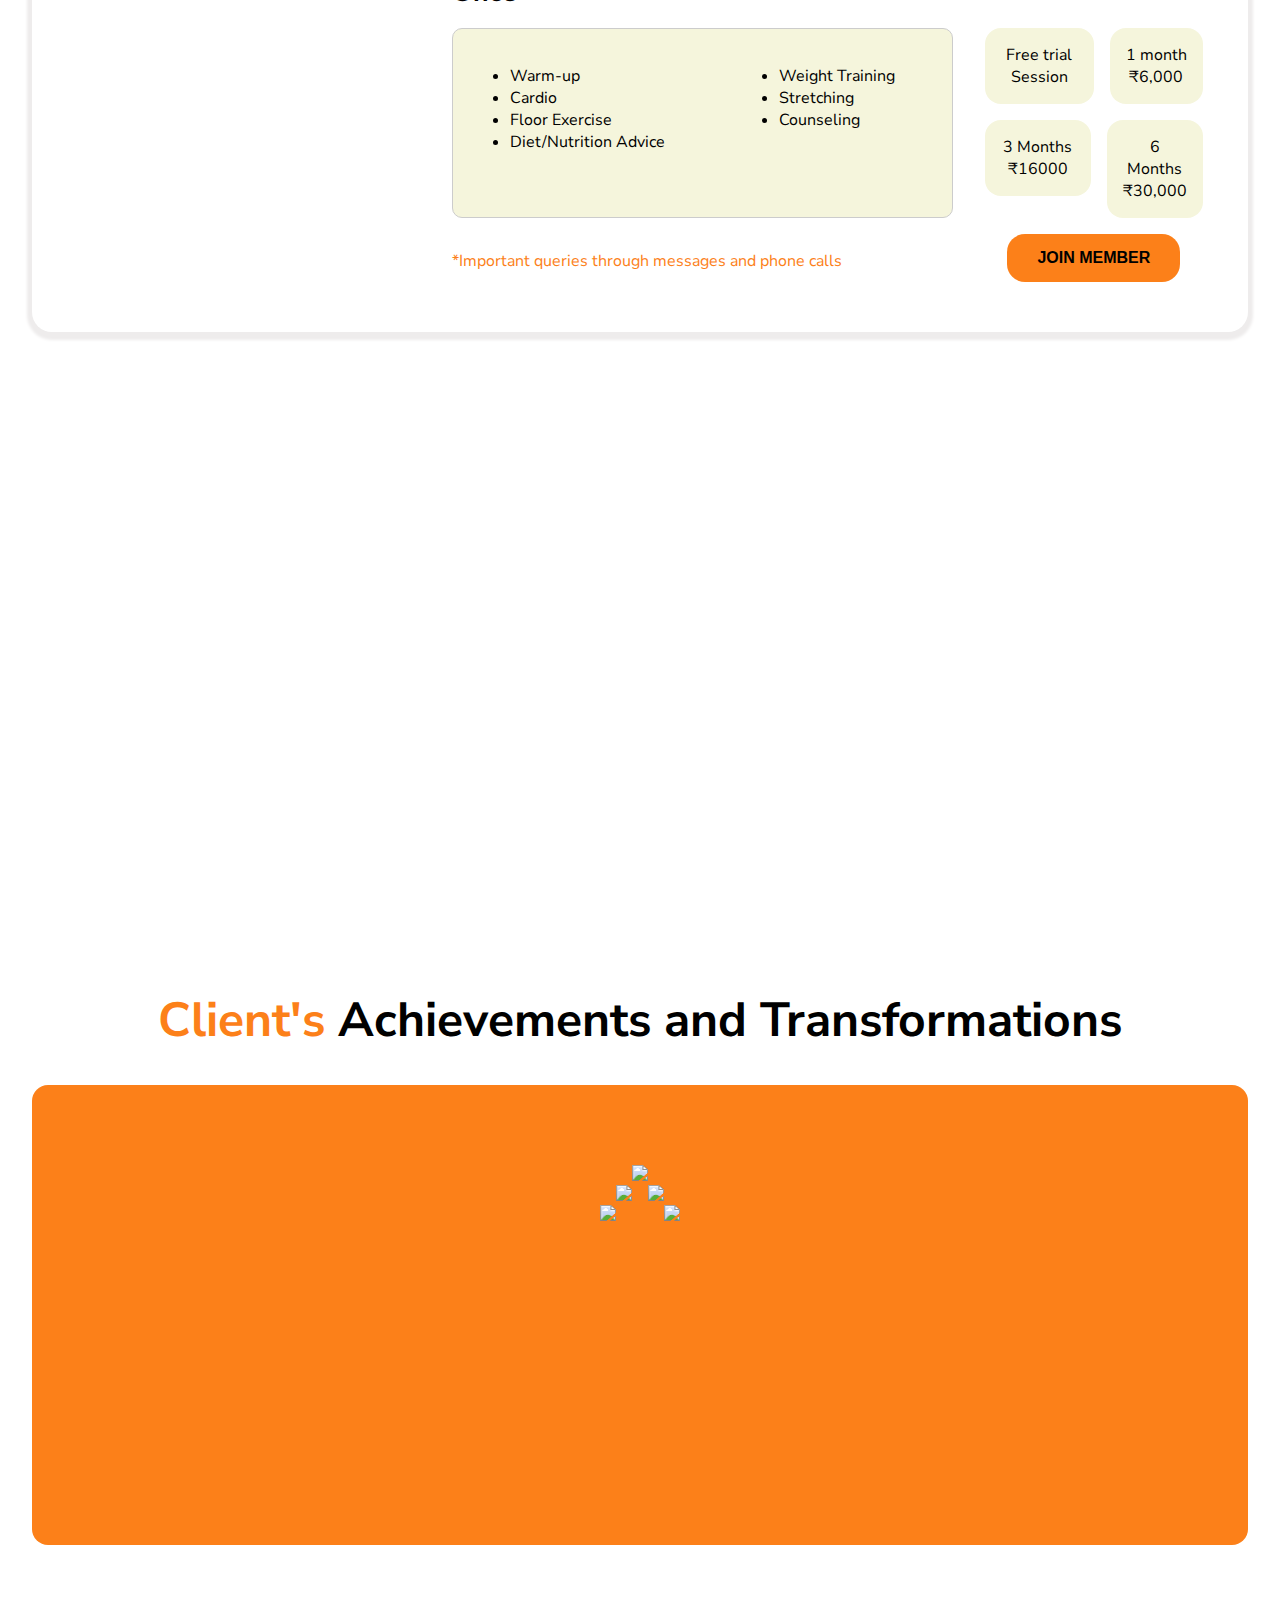
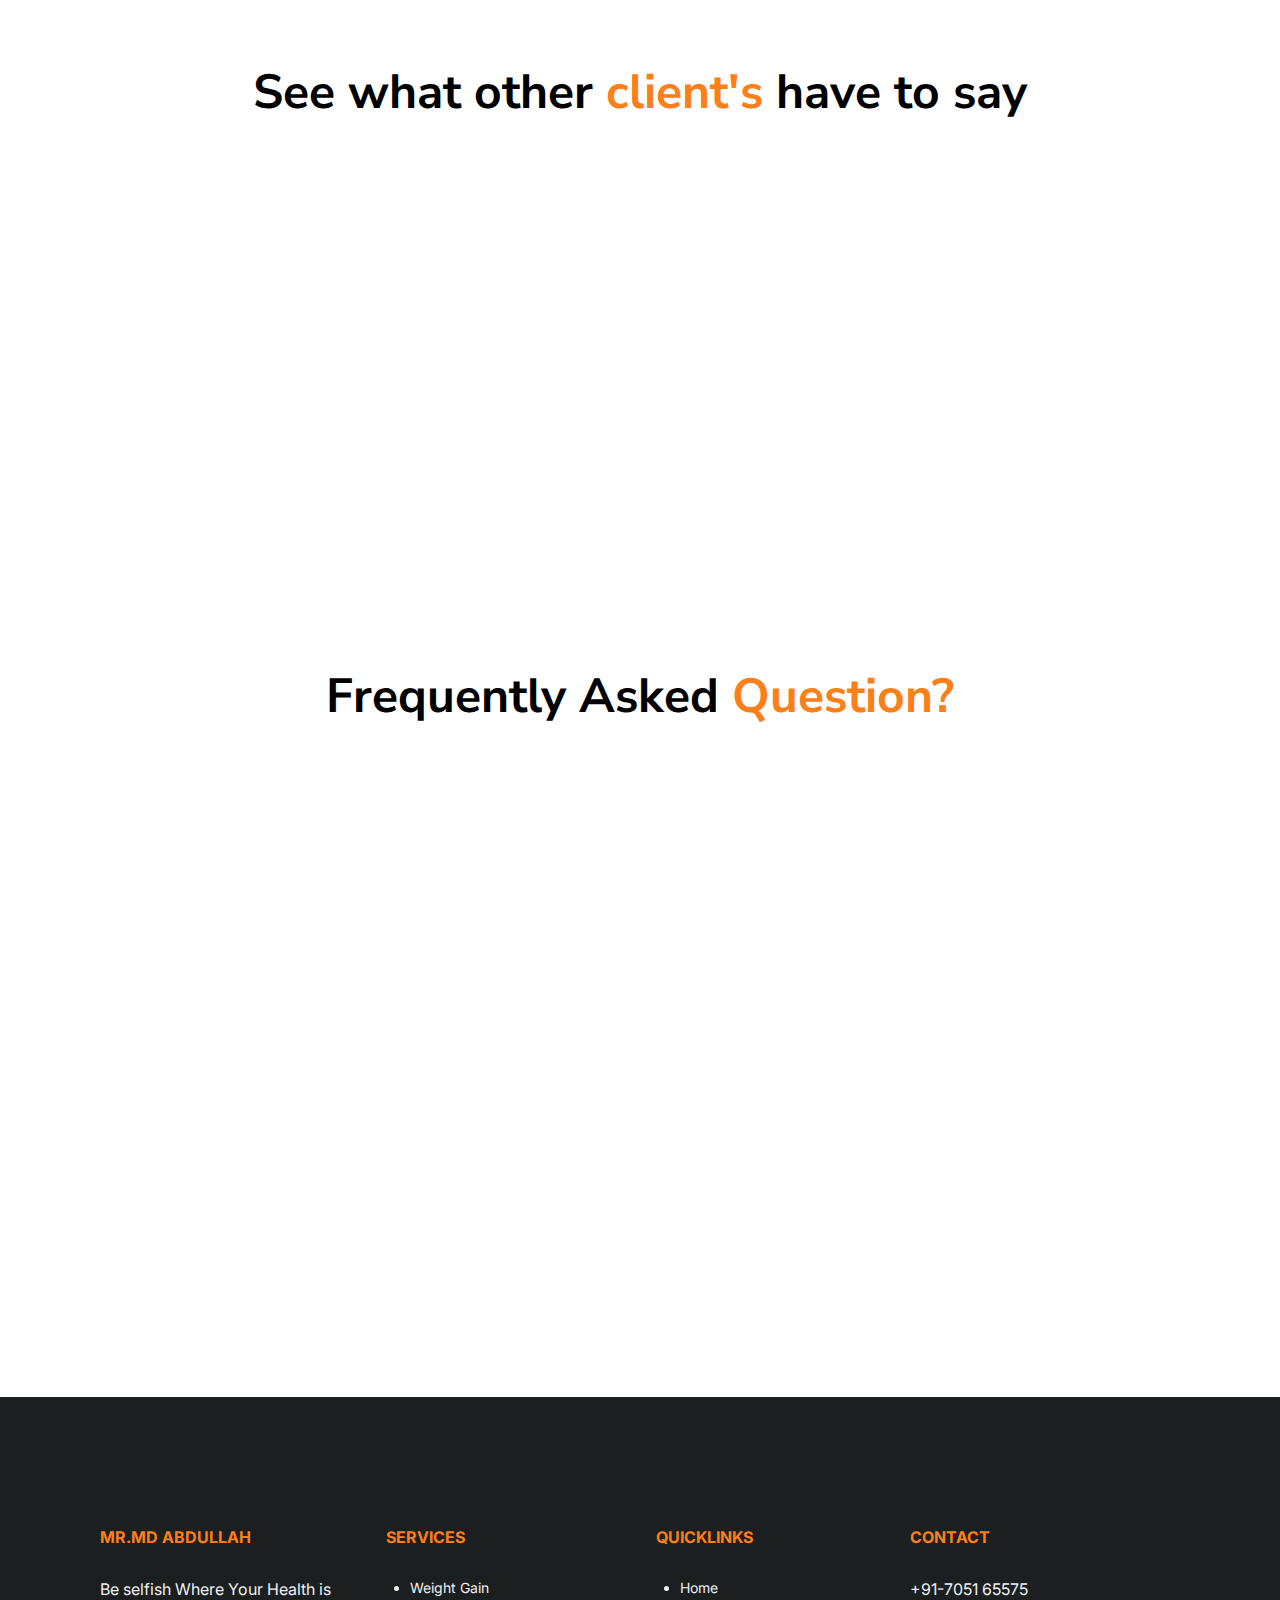
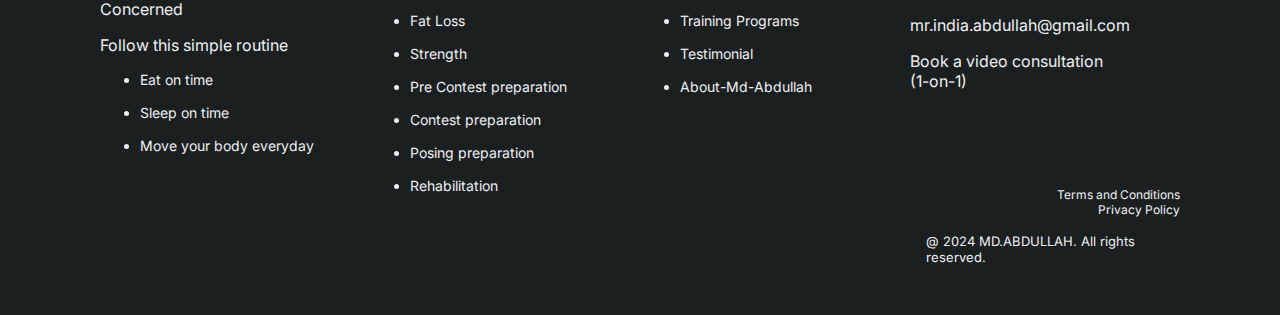
==== commit b8382201: "design changes" ====
--- a/index.html
+++ b/index.html
@@ -55,8 +55,8 @@
                 </div>
             </div>
             <div>
-                <div class="mobile-menu">
-                    <ul class="d-flex df-around pb-2 p-2 mobile-hide" id="header-nav">
+                <div class="mobile-menu d-flex df-around gap-0 align-center">
+                    <ul class="d-flex df-between gap-6 pb-2 p-2 mobile-hide" id="header-nav">
                         <li>
                             <a href="index.html">Home</a>
                         </li>
@@ -69,11 +69,13 @@
                         <li>
                             <a href="about.html">About Mohammed Abdullah</a>
                         </li>
+                    </ul>
+                    <ul>
                         <li class="dropdown">
-                            <button onclick="toggleDropdown()" class="dropbtn">Switch Theme</button>
+                            <button onclick="toggleDropdown()" class="dropbtn"><i class="ri-settings-4-fill"></i></button>
                             <div id="themeDropdown" class="dropdown-content">
-                                <a href="#" onclick="setLightTheme()">Light Mode</a>
-                                <a href="#" onclick="setDarkTheme()">Dark Mode</a>
+                                <a href="#" onclick="setLightTheme()"><i class="ri-sun-line"> Light</i></a>
+                                <a href="#" onclick="setDarkTheme()"><i class="ri-moon-line"> Dark</i></a>
                             </div>
                         </li>
                     </ul>
--- a/css/global.css
+++ b/css/global.css
@@ -53,6 +53,9 @@
 .gap-2 {
     gap: 2rem;
 }
+.gap-6 {
+    gap: 6rem;
+}
 
 .df-around {
     justify-content: space-around;
@@ -96,6 +99,9 @@
 
 .dg-1-2 {
     grid-template-columns: 1fr 2fr;
+}
+.dg-1-4 {
+    grid-template-columns: 1fr 6fr;
 }
 
 .text-white {
--- a/css/dark-mode.css
+++ b/css/dark-mode.css
@@ -1,106 +1,79 @@
-body {
-    transition: background-color 0.5s ease;
+
+[data-theme='dark'] nav{
+    background-color: #454545;
 }
 
-.dark-mode-toggle {
-    position: fixed;
-    top: 30px;
-    left: 20px;
-    z-index: 9999;
-    background: transparent;
+[data-theme='dark'] nav a {
+    background-color: #454545;
+    color: white;
+}
+[data-theme='dark'] {
+    background-color: black;
+    color: white;
+}
+[data-theme='dark'] #featurette-lists, .review-content, .reviewer, .plan-left, .program-detail{
+    color: black;
+}
+[data-theme='dark'] .program-title{
+    background-color: black;
+}
+[data-theme='dark'] .br-r-1 {
+    border-right: 2px solid #ddd;
+}
+[data-theme='dark'] .program-title a{
+    color: #ddd;
+}
+
+.dropbtn {
+    background-color: transparent;
+    color: inherit;
     border: none;
     cursor: pointer;
-    color: black;
-    font-size: 16px;
+    font-size: 1.5rem;
+    margin-left: 5rem;
 }
 
-.toggle {
-    position: relative;
-    display: inline-block;
-    width: 30px;
-    height: 15px;
-    background-color: #aaa;
-    border-radius: 20px;
-    transition: background-color 0.3s ease;
+.dropdown-content {
+    display: none;
+    position: absolute;
+    background-color: #f9f9f9;
+    color: black;
+    min-width: 100px;
+    box-shadow: 0 8px 16px 0 rgba(0,0,0,0.2);
+    z-index: 1;
+    margin-left: 3rem;
+}
+[data-theme='dark'] .dropdown-content {
+    display: none;
+    position: absolute;
+    background-color: #454545;
+    color: white;
+    min-width: 100px;
+    box-shadow: 0 8px 16px 0 rgba(0,0,0,0.2);
+    z-index: 1;
+    margin-left: 3rem;
 }
 
-.toggle::after {
-    content: '';
-    position: absolute;
-    top: 1px;
-    left: 1px;
-    width: 13px;
-    height: 13px;
-    background-color: #fff;
-    border-radius: 50%;
-    transition: transform 0.3s ease;
+.dropdown:hover .dropdown-content {
+    display: block;
 }
 
-.dark-mode .toggle {
-    background-color: #333;
+.dropdown-content a:hover {
+    background-color: #ddd;
+    color: black;
 }
 
-.dark-mode .toggle::after {
-    transform: translateX(15px);
-}
-.dark-mode .white-shadow-text{
-    text-shadow: 0 0 2px #FFFFFF;
-}
-.dark-mode .program-images{
-    box-shadow: 1px 1px 2px 2px rgb(238, 236, 236);
-    border-radius: 5px;
-}
-.dark-mode .plan-card{
-    box-shadow: 0px 0px 3px 2px rgb(238, 236, 236);
-    border-radius: 5px;
+.dropdown-content a {
+    color: black;
+    padding: 12px 16px;
+    text-decoration: none;
+    display: block;
 }
 
-.text {
-    margin-left: 10px;
-    vertical-align: middle;
+.dropdown-content a:hover {
+    cursor: pointer;
 }
-.dark-mode {
-    background-color: #121212;
-    color: #fff;
-}
-.dark-mode nav {
-    background-color: #454545;
-}
-.dark-mode nav li a {
-    color: #ffff;
-}
-.dark-mode .bg-black {
-    background-color: #454545;
-}
-.dark-mode footer {
-    font-family: var(--footer-font);
-    background-color: #454545;
-    color: #F0EFF4;
-}
-.dark-mode .plan-bg{
-    background-color: #454545;
-    color: #ffff;
-}
-.dark-mode #about-highlight-section {
-    background: rgb(158, 155, 155);
-    border-radius: 0.5rem;
-    color: #172121;
-    padding: 0 10%;
-}
-.dark-mode .br-r-1 {
-    border-right: 2px solid lightgray;
-}
-.dark-mode .program-title{
-    transition: background-color 0.5s ease;
-    background-color: #121212;
-    color: #ffff;
-}
-.dark-mode #contest-title a, #regular-title a, #healing-title a, #diet-title a {
-    color: #ffff;
-}
-.dark-mode .program-detail{
-    color: #121212;
-}
-.dark-mode .review-content{
-    color: #121212;
-}
+
+.show {
+    display: block;
+}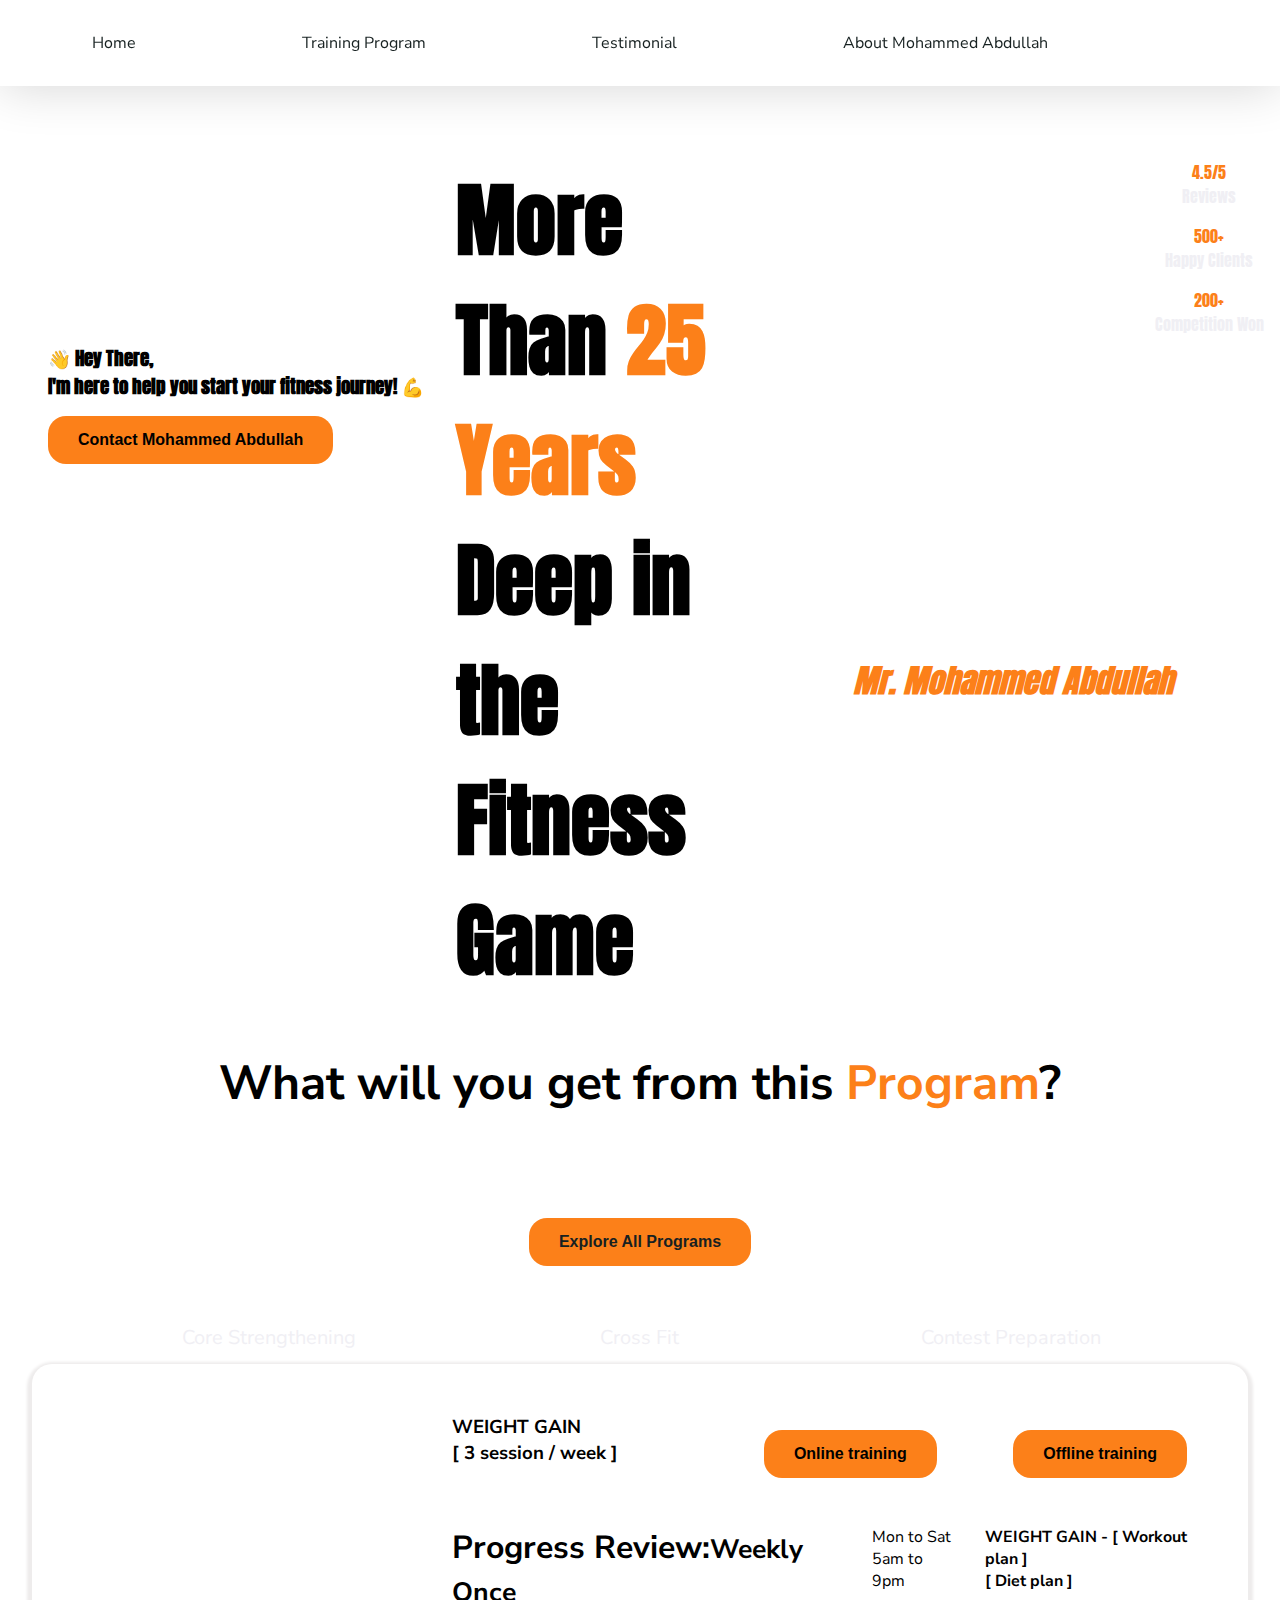
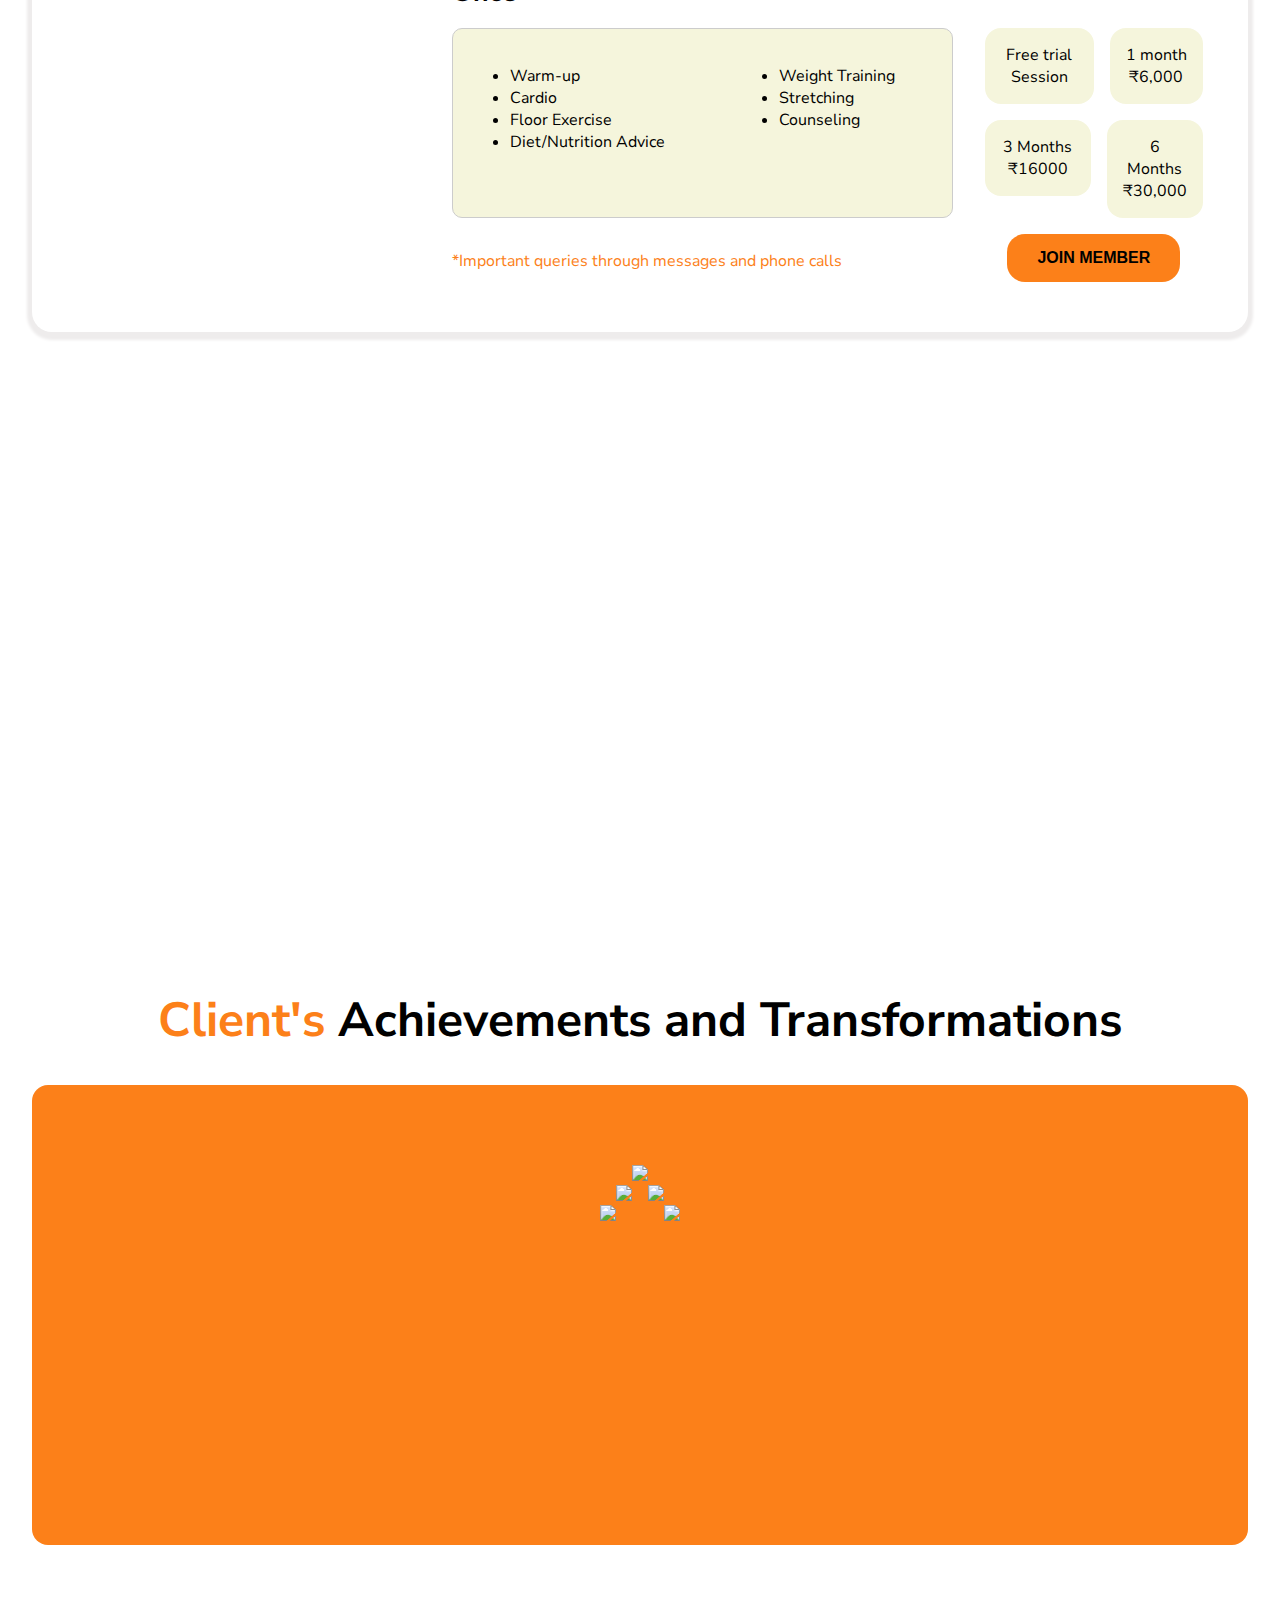
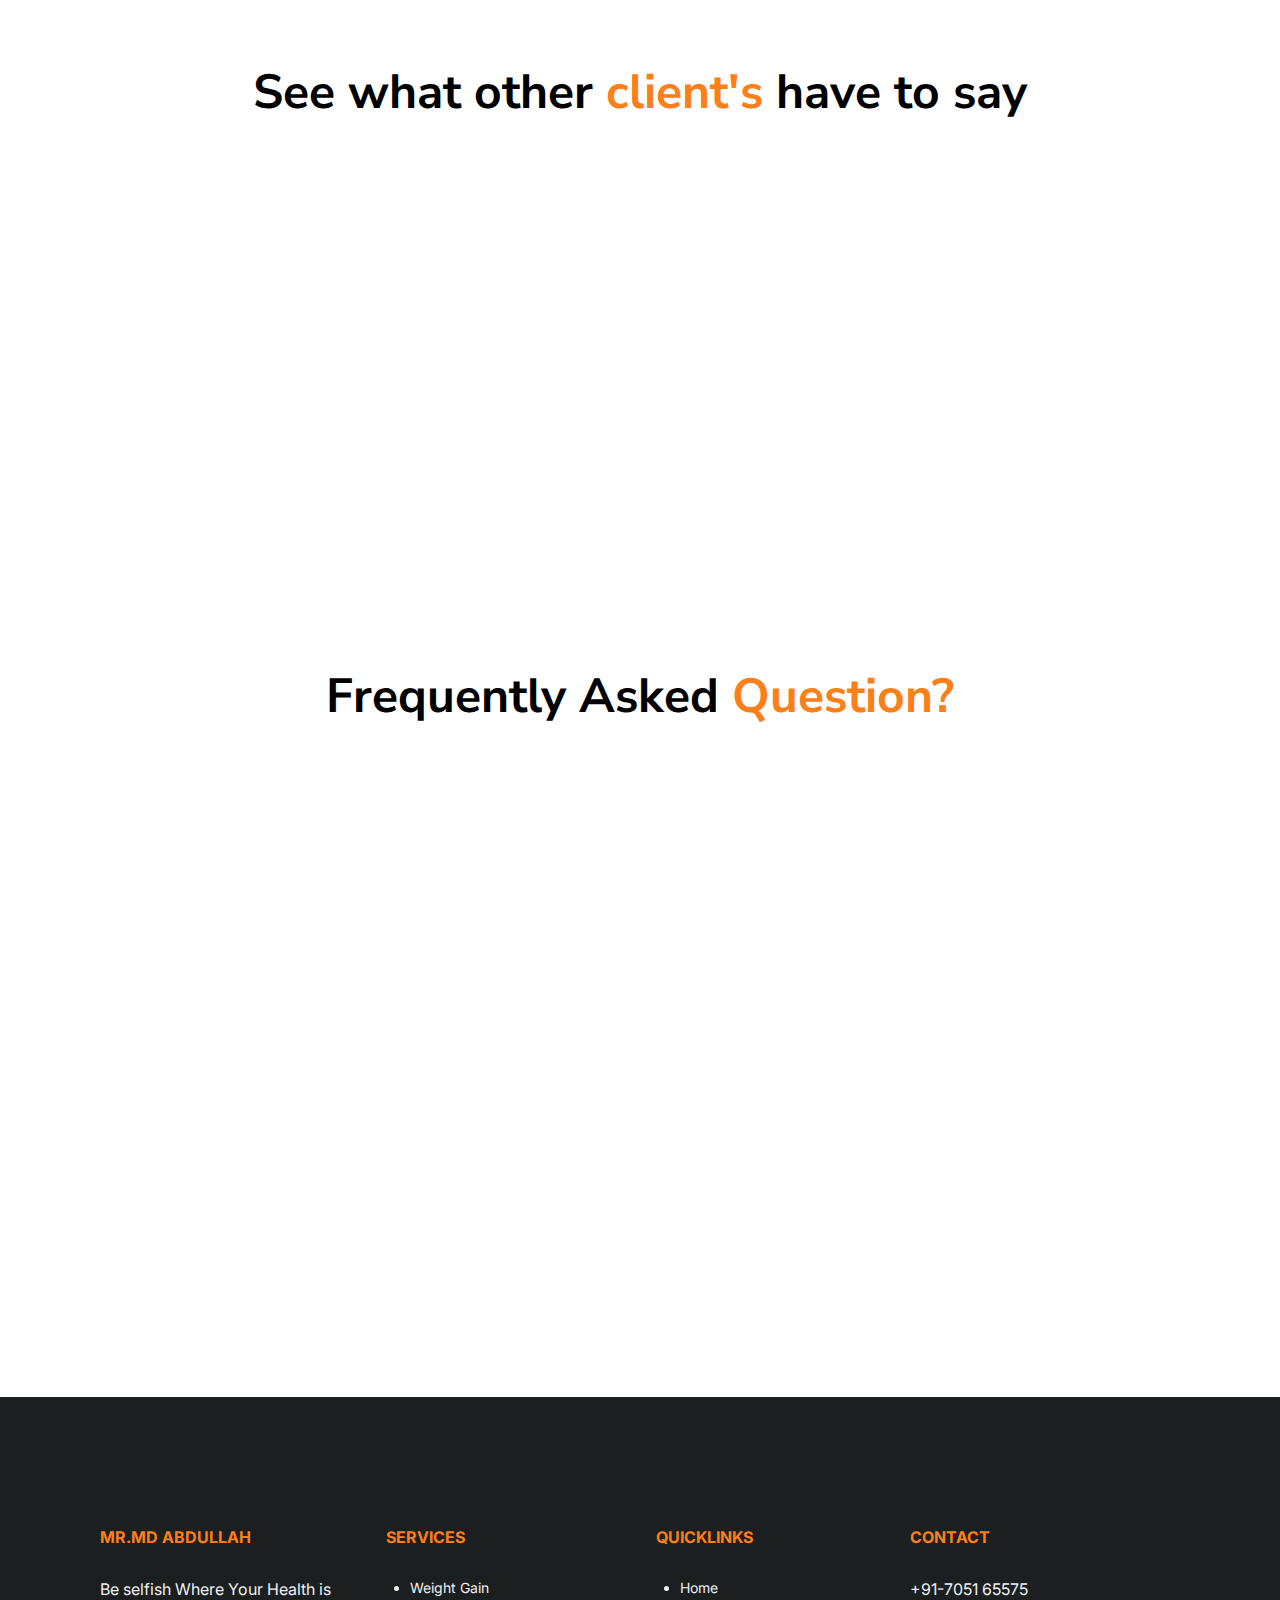
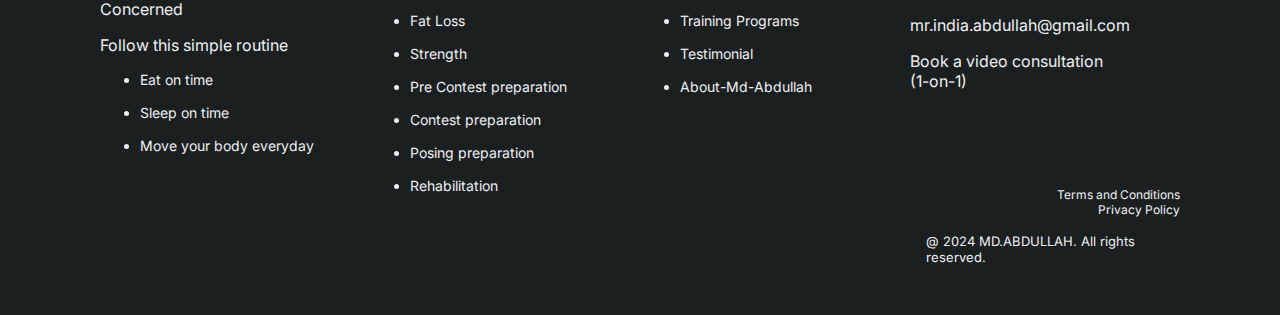
==== commit c9faa6e3: "bug fixed" ====
--- a/index.html
+++ b/index.html
@@ -72,7 +72,8 @@
                     </ul>
                     <ul>
                         <li class="dropdown">
-                            <button onclick="toggleDropdown()" class="dropbtn"><i class="ri-settings-4-fill"></i></button>
+                            <button onclick="toggleDropdown()" class="dropbtn"><i
+                                    class="ri-settings-4-fill"></i></button>
                             <div id="themeDropdown" class="dropdown-content">
                                 <a href="#" onclick="setLightTheme()"><i class="ri-sun-line"> Light</i></a>
                                 <a href="#" onclick="setDarkTheme()"><i class="ri-moon-line"> Dark</i></a>
@@ -101,7 +102,7 @@
                                 <h3>👋 Hey There,<br>
                                     I'm here to help you start your fitness journey! 💪</h3>
                                 <div class="mt-1">
-                                    <button class="btn btn-action">
+                                    <button class="btn btn-action" onclick="window.open('https://wa.me/8825726689')">
                                         <i class="ri-whatsapp-fill"></i>
                                         Contact Mohammed Abdullah
                                     </button>
@@ -123,7 +124,7 @@
                                 <div>Happy Clients</div>
                             </div>
                             <div class="text-white text-center mt-1 black-shadow-text">
-                                <div><span class="highlight-text">42</span></div>
+                                <div><span class="highlight-text">200+</span></div>
                                 <div>Competition Won</div>
                             </div>
                         </div>
@@ -144,7 +145,7 @@
                         <div class="relative full-width">
                             <div class="absolute full-width text-white mt-10 f-20">
                                 Core Strengthening
-                            </div>    
+                            </div>
                         </div>
                         <img src="img/program/program-1.png" class="full-width" alt="">
                     </div>
@@ -152,7 +153,7 @@
                         <div class="relative full-width">
                             <div class="absolute full-width text-white mt-10 f-20">
                                 Cross Fit
-                            </div>    
+                            </div>
                         </div>
                         <img src="img/program/program-2.png" class="full-width" alt="">
                     </div>
@@ -160,13 +161,17 @@
                         <div class="relative full-width">
                             <div class="absolute full-width text-white mt-10 f-20">
                                 Contest Preparation
-                            </div>    
+                            </div>
                         </div>
                         <img src="img/program/program-1.png" class="full-width" alt="">
                     </div>
                 </div>
                 <div class="d-flex df-center mt-2" id="mobile-button">
-                    <button class="btn btn-action">Explore All Programs</button>
+                    <button class="btn btn-action">
+                        <a href="program.html">
+                            Explore All Programs
+                        </a>
+                    </button>
                 </div>
             </div>
         </section>
@@ -289,15 +294,14 @@
                             </p>
                         </div>
                         <div class="mt-2" data-aos="fade-up" data-aos-duration="3000">
-                            <button class="btn btn-action">
+                            <button class="btn btn-action" onclick="window.open('https://wa.me/8825726689')">
                                 <i class="ri-whatsapp-fill"></i>
                                 Contact Mohammed Abdullah
                             </button>
                         </div>
                     </div>
                     <div class="text-center ml-5 pl-3">
-                        <iframe id="highlight-video"
-                            src="https://www.youtube.com/embed/UUwmlaDT-hM?si=28h5C53_H_mrxBRn"
+                        <iframe id="highlight-video" src="https://www.youtube.com/embed/UUwmlaDT-hM?si=28h5C53_H_mrxBRn"
                             title="YouTube video player" frameborder="0"
                             allow="accelerometer; autoplay; clipboard-write; encrypted-media; gyroscope; picture-in-picture; web-share"
                             referrerpolicy="strict-origin-when-cross-origin" allowfullscreen></iframe>
@@ -391,7 +395,8 @@
                     </div>
                 </div>
                 <div class="d-flex df-center mobile-block mt-2" id="mobile-button">
-                    <button class="btn btn-action" data-aos="fade-down" data-aos-duration="1000">
+                    <button class="btn btn-action" data-aos="fade-down" data-aos-duration="1000"
+                        onclick="window.open('https://wa.me/8825726689')">
                         <i class="ri-whatsapp-fill"></i>
                         Contact Mohammed Abdullah
                     </button>
@@ -418,7 +423,7 @@
                             <h4>For Offline Training, where does the fitness coach conduct sessions?</h4>
                             <p class="faq-answer pt-1">
                                 I conduct training sessions at the gym or fitness facility of your
-                                choice, covering areas such as Ambattur, Pudur, Anna Nagar, and Avadi. You'll need to
+                                choice, covering areas such as Ambattur, Padi, Anna Nagar, and Avadi. You'll need to
                                 cover the daily entry fee for both yourself and the trainer at your selected gym. This
                                 way, we can work together effectively on achieving your fitness goals.
                             </p>
@@ -619,7 +624,7 @@
         }
     </script>
     <script>
-        $(".program-images").click(function(){
+        $(".program-images").click(function () {
             $(this).children('img').toggleClass('flipped');
         });
     </script>
@@ -627,8 +632,8 @@
         function toggleDropdown() {
             document.getElementById("themeDropdown").classList.toggle("show");
         }
-        
-        window.onclick = function(event) {
+
+        window.onclick = function (event) {
             if (!event.target.matches('.dropbtn')) {
                 var dropdowns = document.getElementsByClassName("dropdown-content");
                 var i;
@@ -640,22 +645,22 @@
                 }
             }
         }
-        
+
         function setLightTheme() {
             document.documentElement.setAttribute('data-theme', 'light');
             localStorage.setItem('theme', 'light');
         }
-        
+
         function setDarkTheme() {
             document.documentElement.setAttribute('data-theme', 'dark');
             localStorage.setItem('theme', 'dark');
         }
-        
+
         const currentTheme = localStorage.getItem('theme');
         if (currentTheme) {
             document.documentElement.setAttribute('data-theme', currentTheme);
         }  
-    </script>   
+    </script>
 </body>
 
 </html>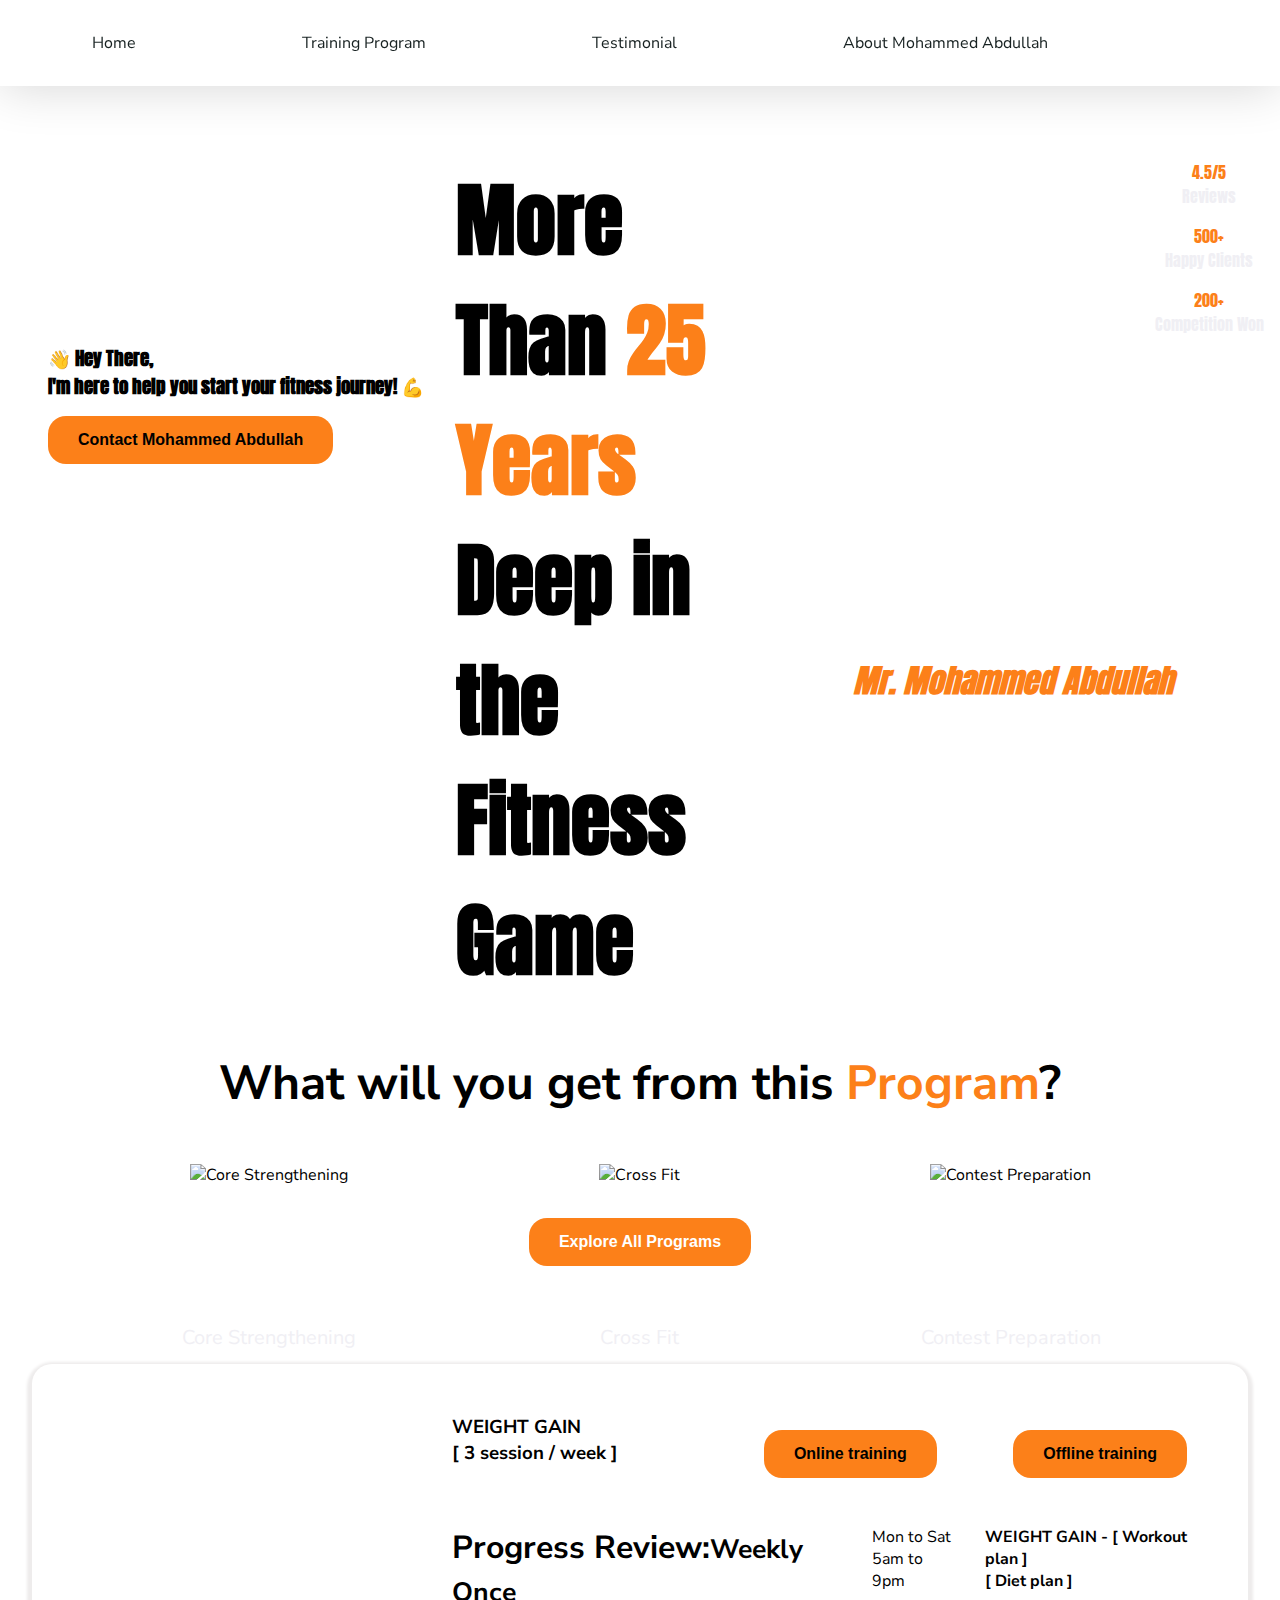
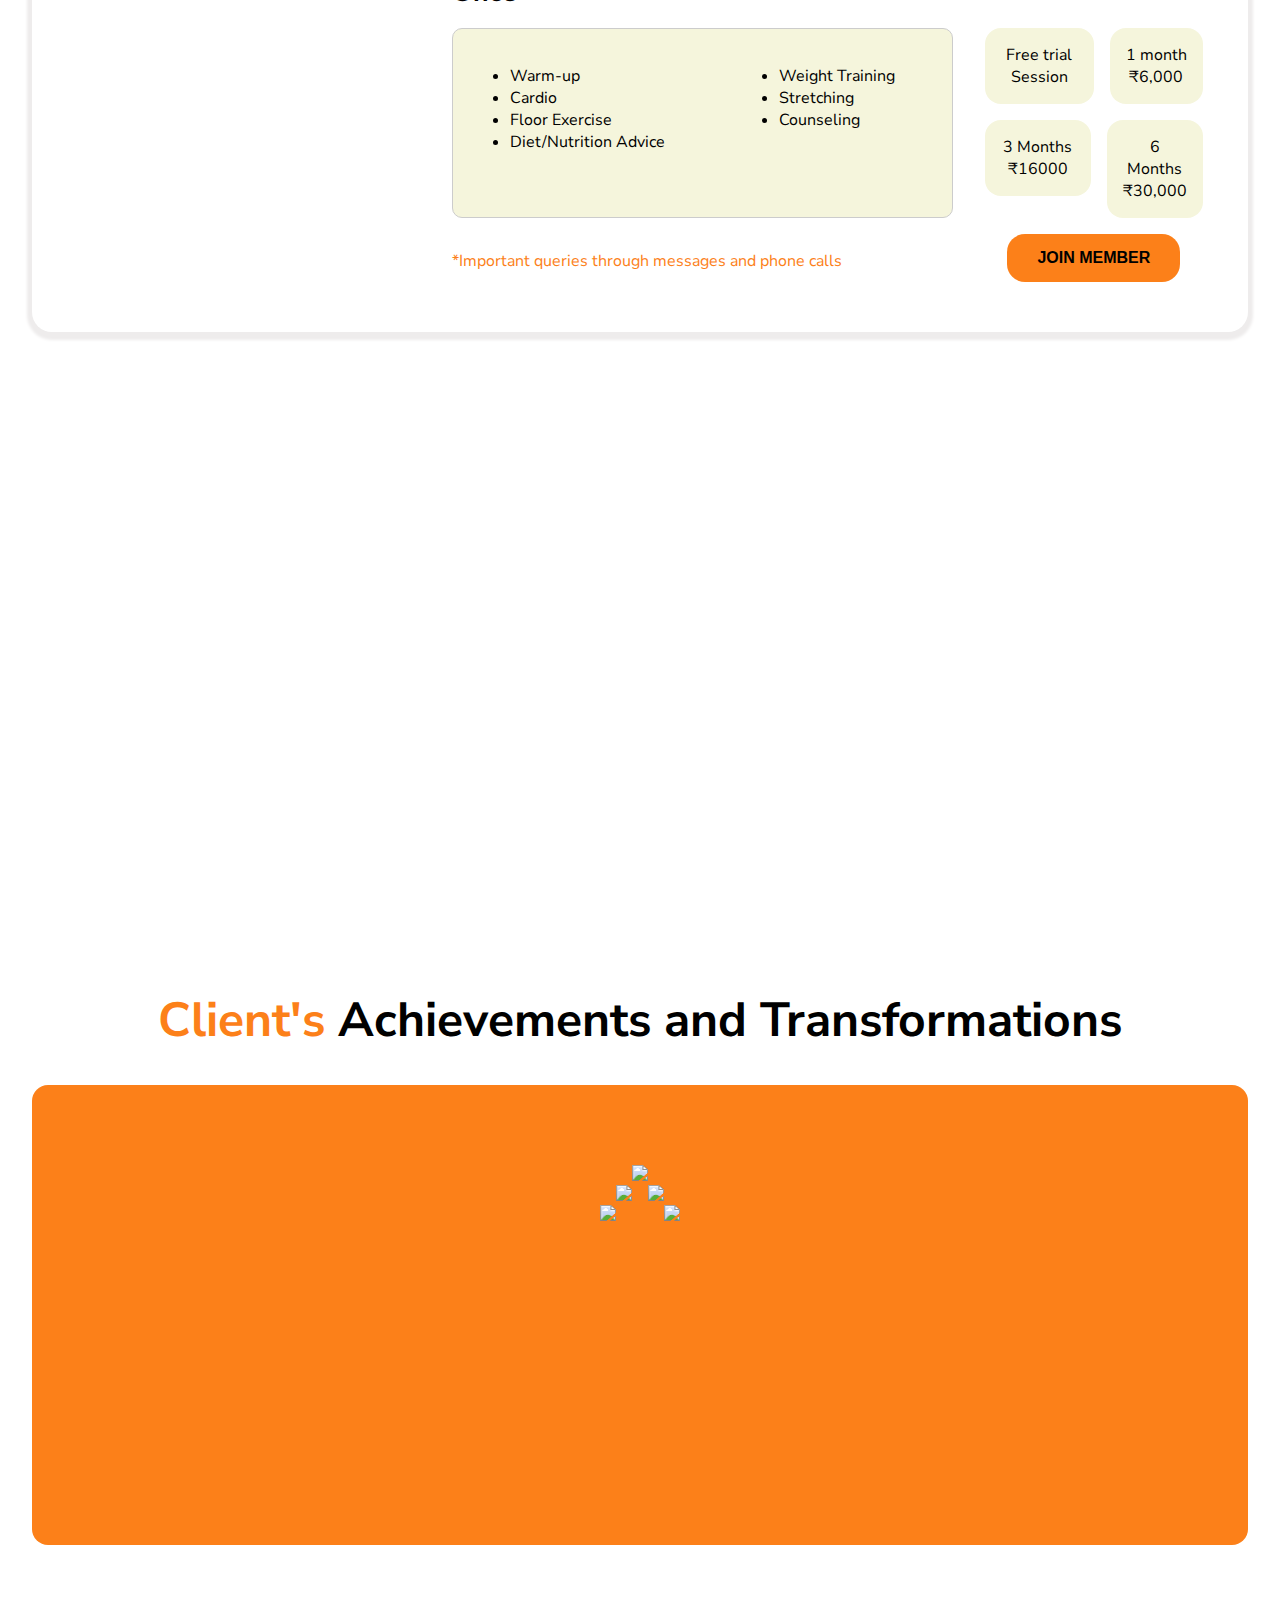
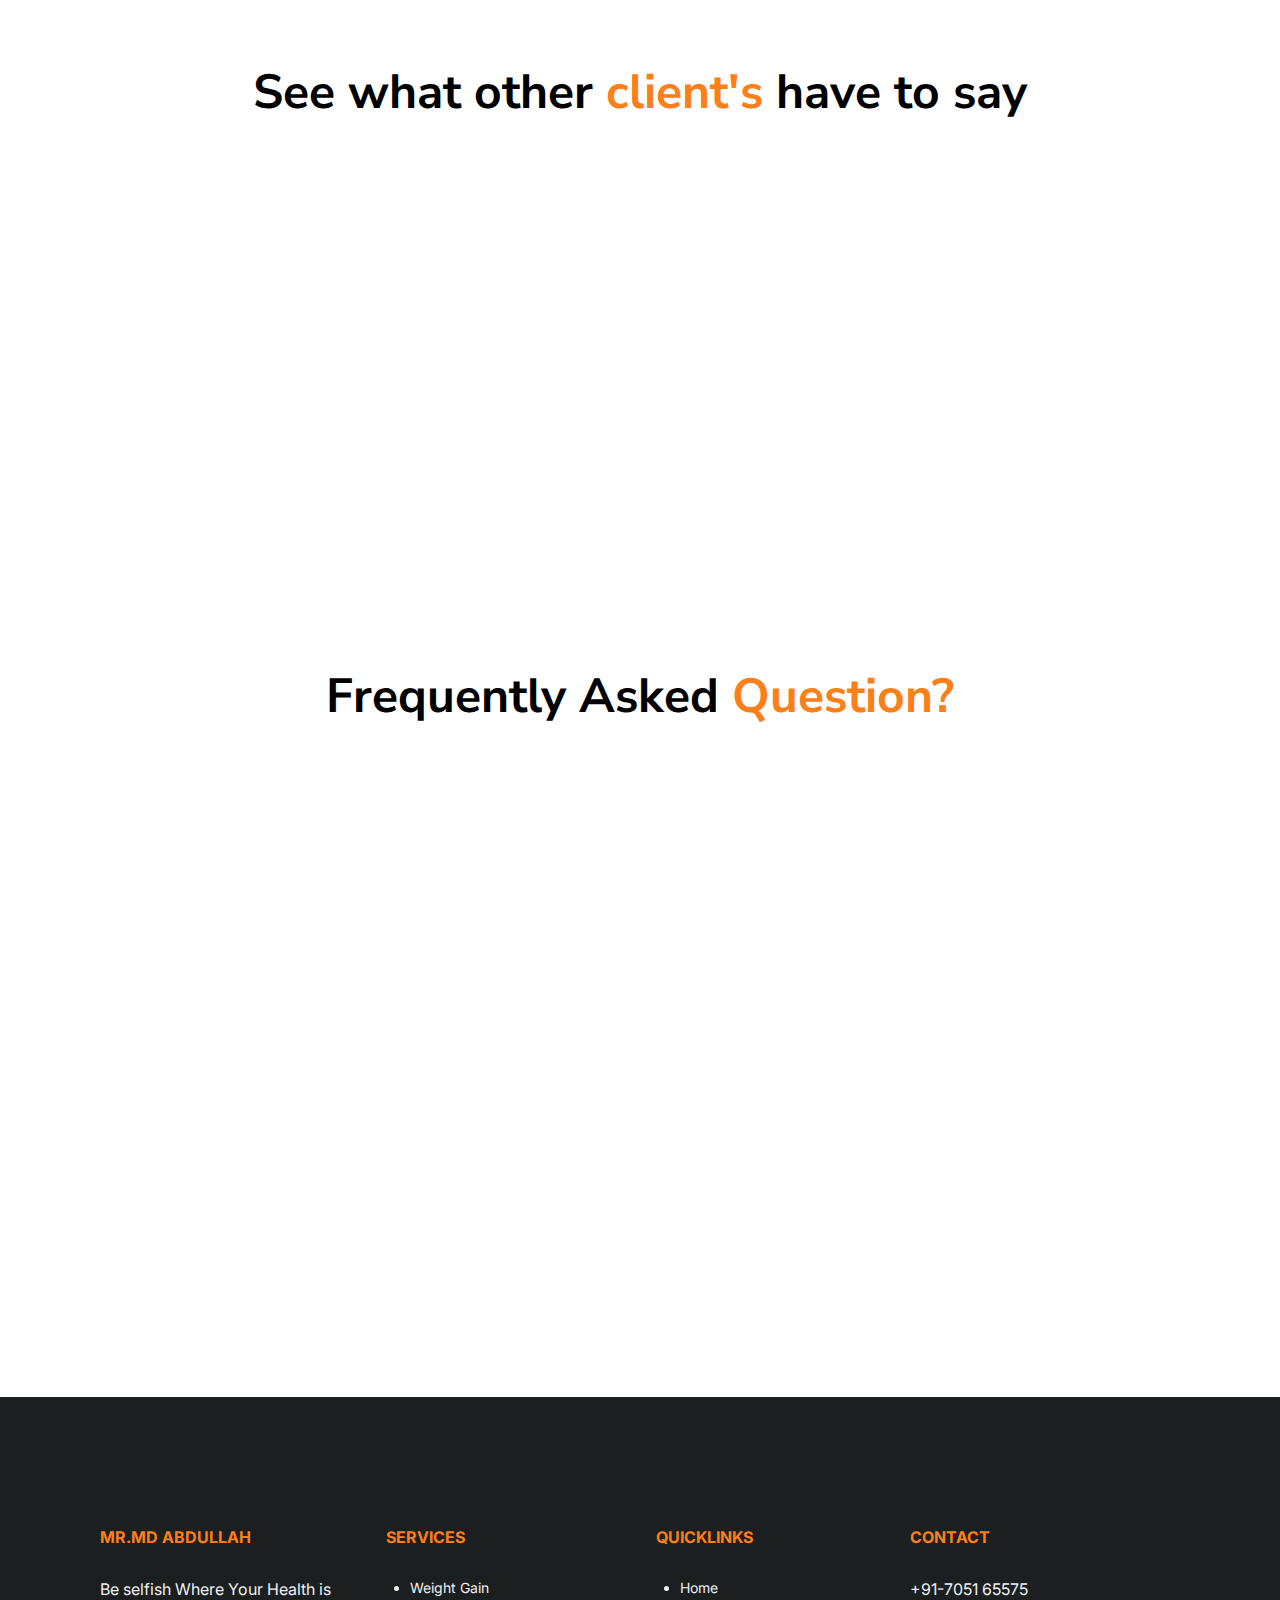
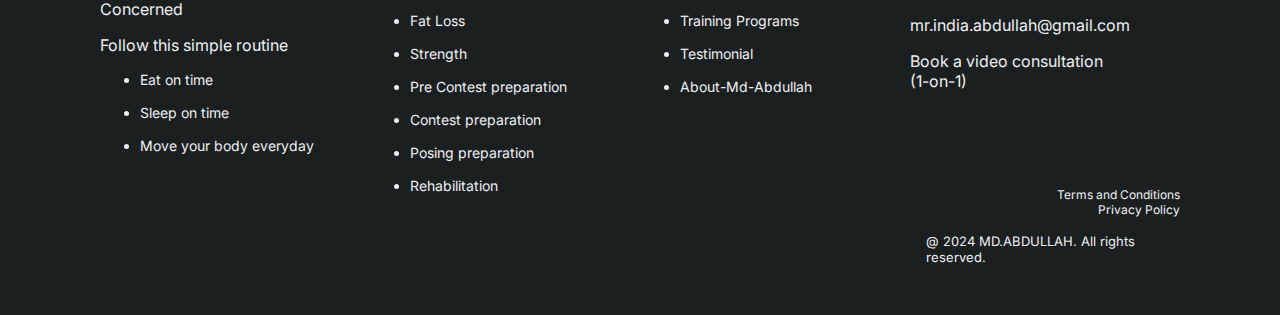
==== commit 76e6a1aa: "testimonial images changed" ====
--- a/index.html
+++ b/index.html
@@ -102,7 +102,7 @@
                                 <h3>👋 Hey There,<br>
                                     I'm here to help you start your fitness journey! 💪</h3>
                                 <div class="mt-1">
-                                    <button class="btn btn-action" onclick="window.open('https://wa.me/8825726689')">
+                                    <button class="btn btn-action" onclick="window.open('https://wa.me/7051765575')">
                                         <i class="ri-whatsapp-fill"></i>
                                         Contact Mohammed Abdullah
                                     </button>
@@ -135,6 +135,7 @@
                 </div>
             </div>
         </section>
+
         <section id="program-section">
             <div class="container">
                 <div class="d-grid df-center f-24" id="home-headings">
@@ -147,7 +148,7 @@
                                 Core Strengthening
                             </div>
                         </div>
-                        <img src="img/program/program-1.png" class="full-width" alt="">
+                        <img src="img/program/program-1.png" class="full-width" alt="Core Strengthening">
                     </div>
                     <div class="text-center program-images mt-1 content">
                         <div class="relative full-width">
@@ -155,7 +156,7 @@
                                 Cross Fit
                             </div>
                         </div>
-                        <img src="img/program/program-2.png" class="full-width" alt="">
+                        <img src="img/program/program-2.png" class="full-width" alt="Cross Fit">
                     </div>
                     <div class="text-center program-images mt-1 content">
                         <div class="relative full-width">
@@ -163,18 +164,19 @@
                                 Contest Preparation
                             </div>
                         </div>
-                        <img src="img/program/program-1.png" class="full-width" alt="">
+                        <img src="img/program/program-1.png" class="full-width" alt="Contest Preparation">
                     </div>
                 </div>
                 <div class="d-flex df-center mt-2" id="mobile-button">
                     <button class="btn btn-action">
-                        <a href="program.html">
+                        <a href="program.html" style="color: #fff; text-decoration: none;">
                             Explore All Programs
                         </a>
                     </button>
                 </div>
             </div>
         </section>
+
         <section id="progress-section">
             <div class="plan-container plan-card mx-2 mt-3">
                 <div class="d-grid dg-1-2">
@@ -294,7 +296,7 @@
                             </p>
                         </div>
                         <div class="mt-2" data-aos="fade-up" data-aos-duration="3000">
-                            <button class="btn btn-action" onclick="window.open('https://wa.me/8825726689')">
+                            <button class="btn btn-action" onclick="window.open('https://wa.me/7051765575')">
                                 <i class="ri-whatsapp-fill"></i>
                                 Contact Mohammed Abdullah
                             </button>
@@ -396,7 +398,7 @@
                 </div>
                 <div class="d-flex df-center mobile-block mt-2" id="mobile-button">
                     <button class="btn btn-action" data-aos="fade-down" data-aos-duration="1000"
-                        onclick="window.open('https://wa.me/8825726689')">
+                        onclick="window.open('https://wa.me/7051765575')">
                         <i class="ri-whatsapp-fill"></i>
                         Contact Mohammed Abdullah
                     </button>
@@ -611,6 +613,7 @@
         AOS.init();
     </script>
     <script src="https://ajax.googleapis.com/ajax/libs/jquery/3.7.1/jquery.min.js"></script>
+    <script src="https://code.jquery.com/jquery-3.6.0.min.js"></script>
     <script>
         function showMenu() {
             $("#header-nav").removeClass("mobile-hide");
@@ -624,8 +627,10 @@
         }
     </script>
     <script>
-        $(".program-images").click(function () {
-            $(this).children('img').toggleClass('flipped');
+        $(document).ready(function () {
+            $(".program-images").click(function () {
+                $(this).find('img').toggleClass('flipped');
+            });
         });
     </script>
     <script>
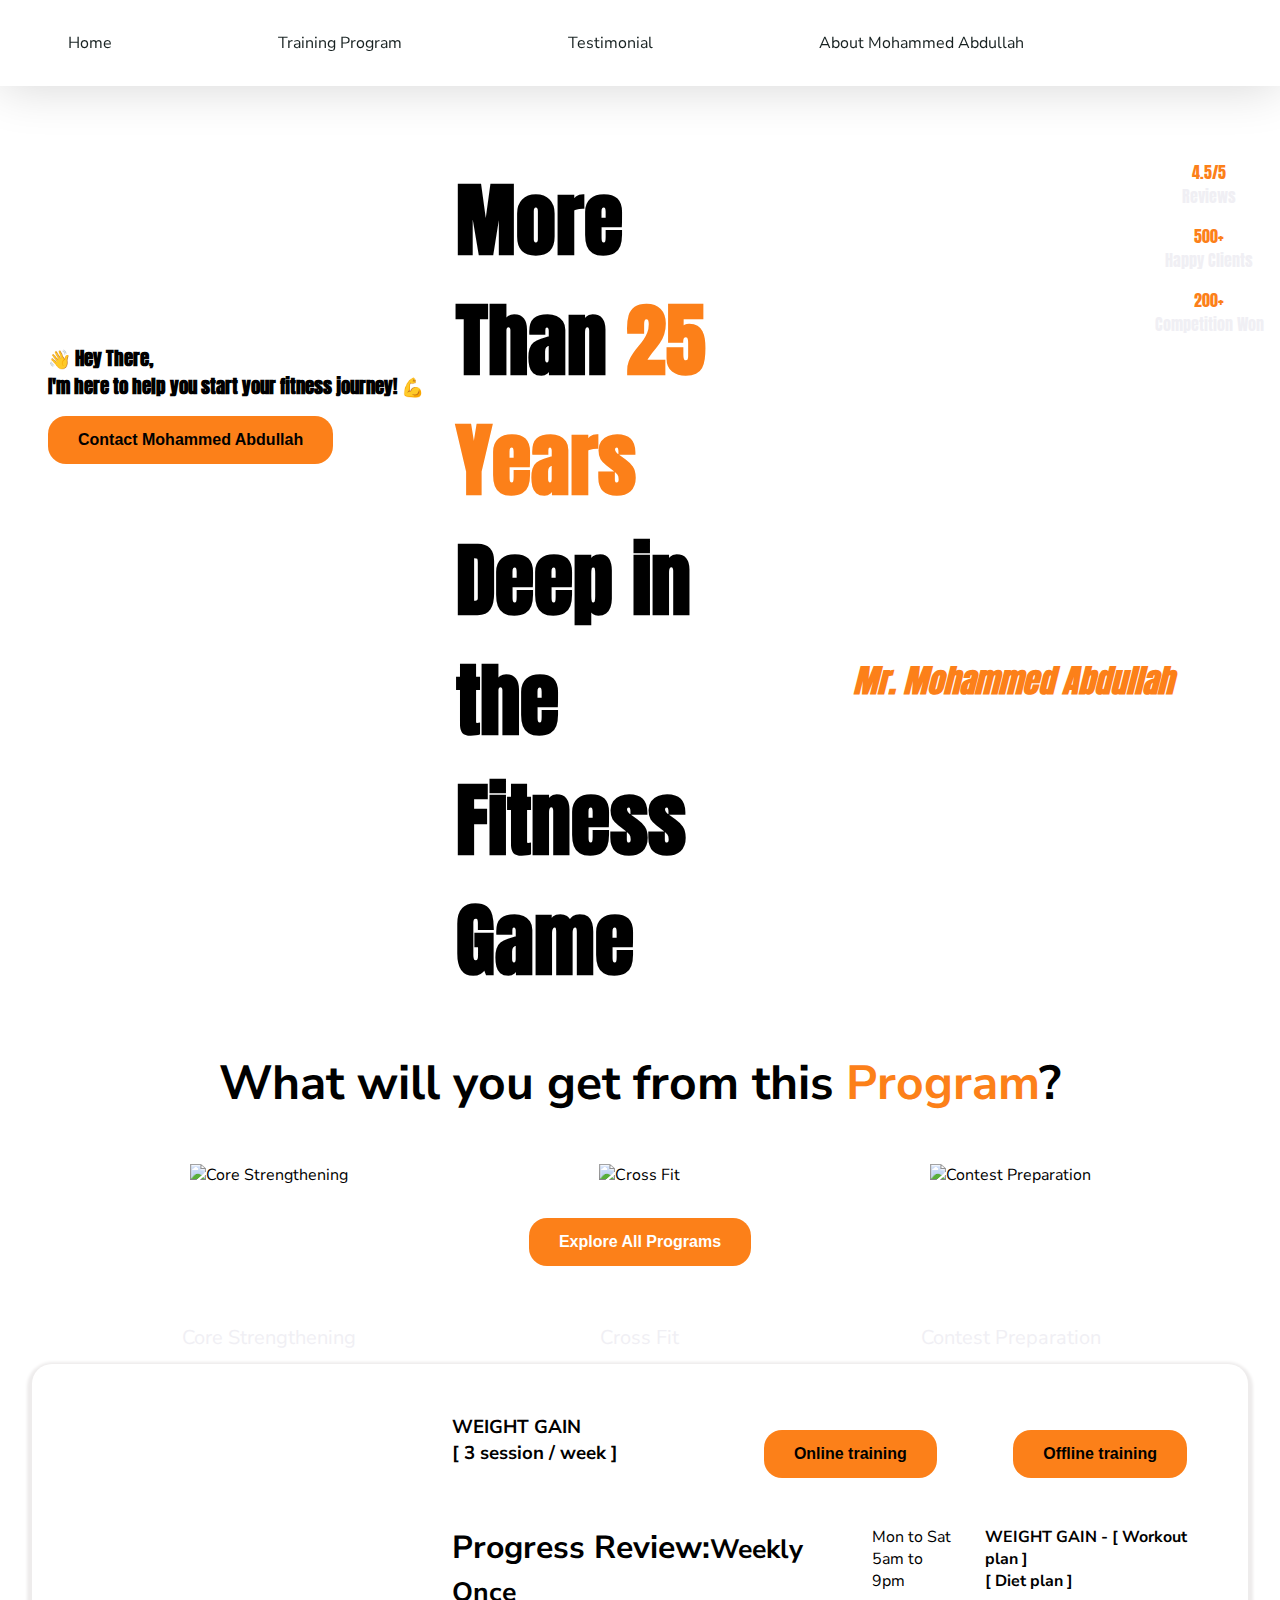
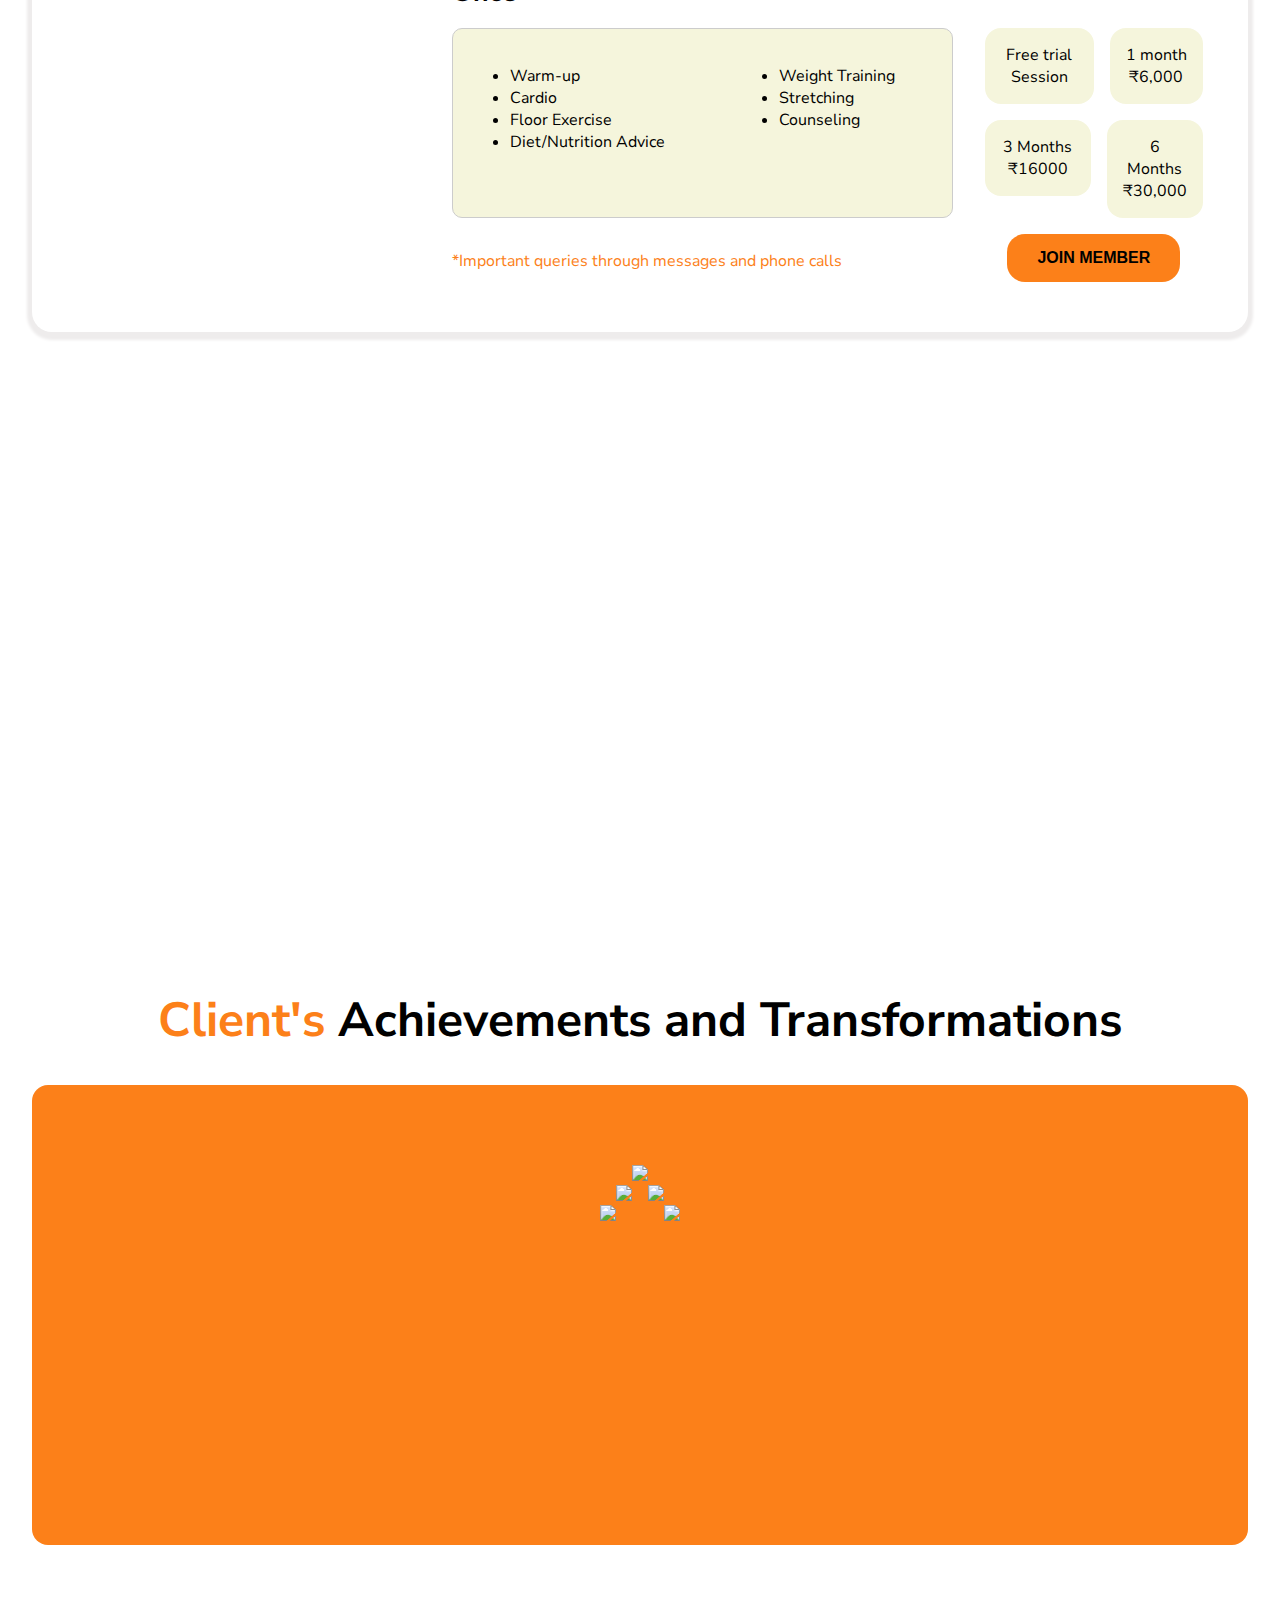
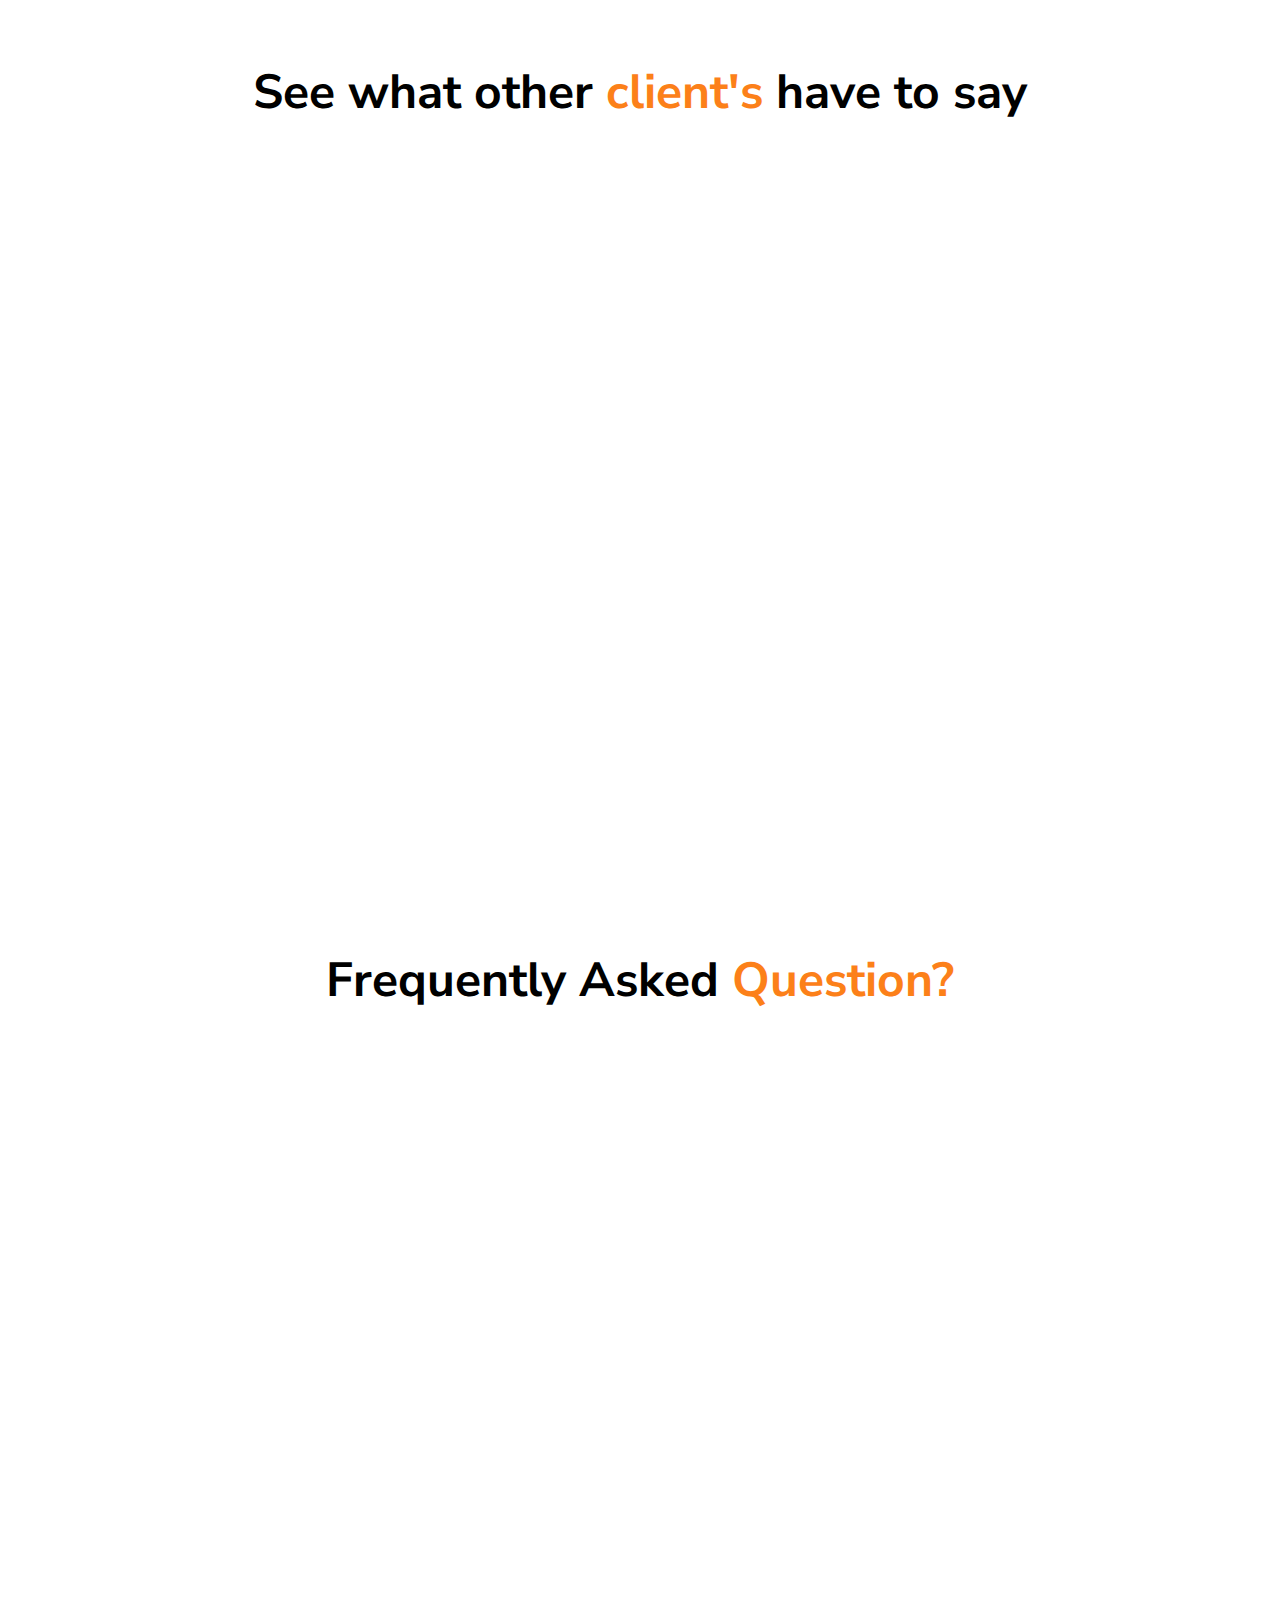
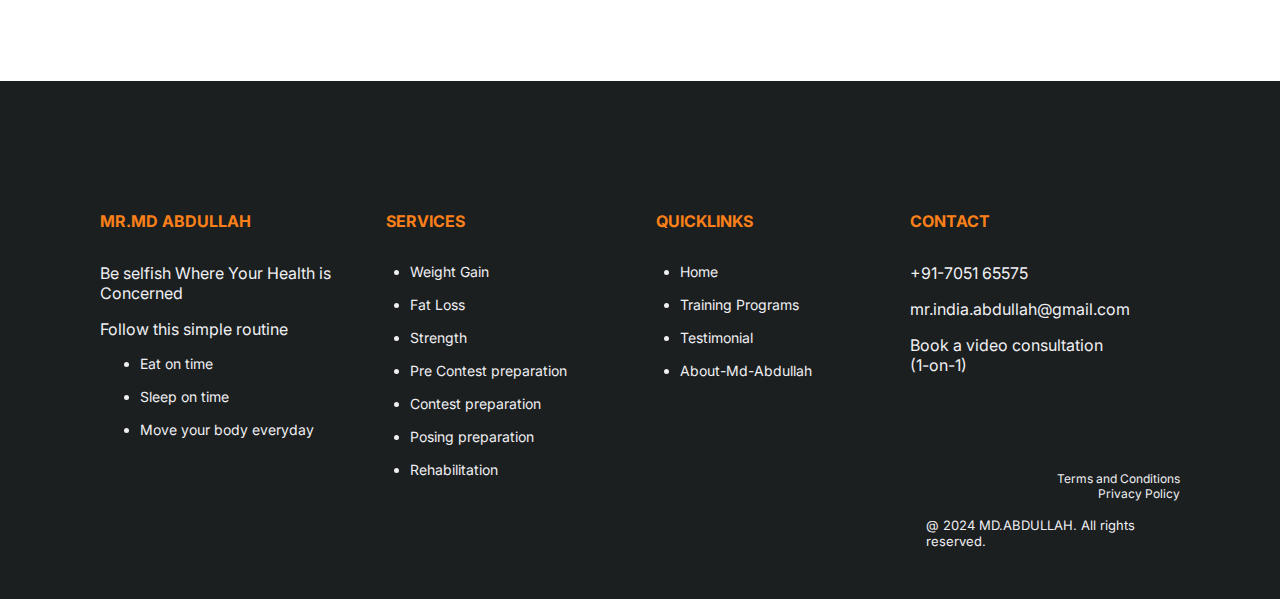
==== commit 92001e4e: "nav bar alteration" ====
--- a/index.html
+++ b/index.html
@@ -69,8 +69,6 @@
                         <li>
                             <a href="about.html">About Mohammed Abdullah</a>
                         </li>
-                    </ul>
-                    <ul>
                         <li class="dropdown">
                             <button onclick="toggleDropdown()" class="dropbtn"><i
                                     class="ri-settings-4-fill"></i></button>
@@ -336,7 +334,7 @@
                 <div class="d-grid dg-1-1-1 mt-5 review-img">
                     <div data-aos="zoom-in-up" data-aos-duration="1000">
                         <div class="p-2">
-                            <img src="img/review/review-1.png" width="100%" alt="">
+                            <img src="img/testimonial/testimonial-1.jpg" width="100%" height="300px" alt="">
                             <div>
                                 <i class="ri-star-fill rating"></i>
                                 <i class="ri-star-fill rating"></i>
@@ -357,7 +355,7 @@
                     </div>
                     <div data-aos="zoom-in-up" data-aos-duration="2000">
                         <div class="p-2">
-                            <img src="img/review/review-2.png" width="100%" alt="">
+                            <img src="img/testimonial/testimonial-4.jpg" width="100%" height="300px" alt="">
                             <div>
                                 <i class="ri-star-fill rating"></i>
                                 <i class="ri-star-fill rating"></i>
@@ -377,7 +375,7 @@
                     </div>
                     <div data-aos="zoom-in-up" data-aos-duration="3000">
                         <div class="p-2">
-                            <img src="img/review/review-3.png" width="100%" alt="">
+                            <img src="img/testimonial/testimonial-3.jpg" width="100%" height="300px" alt="">
                             <div>
                                 <i class="ri-star-fill rating"></i>
                                 <i class="ri-star-fill rating"></i>
@@ -388,7 +386,8 @@
                             <h4>Chandler</h4>
                             <div class="mt-1">
                                 <p>
-                                    I've tried numerous gyms in the past, but none compare to [Your Gym Name]. From the
+                                    I've tried numerous gyms in the past, but none compare to Mohammed Abdullah's Gym.
+                                    From the
                                     moment I walked in, I felt welcomed and encouraged to push myself. The trainers go
                                     above and beyond to ensure you're using proper form and pushing your limits safely.
                                 </p>
--- a/css/style.css
+++ b/css/style.css
@@ -20,14 +20,15 @@
     -moz-box-shadow: 0 2px 50px 0 rgba(0, 0, 0, .16);
     z-index: 1;
 }
+
 body::-webkit-scrollbar {
-    width: 0;  
-    height: 0; 
+    width: 0;
+    height: 0;
 }
 
 body::-webkit-scrollbar,
 body::-moz-scrollbar {
-    display: none; 
+    display: none;
 }
 
 nav ul li a {
@@ -56,7 +57,7 @@
 }
 
 a:hover {
-    color: blue;
+    color: white;
 }
 
 #hero-section {
@@ -191,7 +192,8 @@
     padding: 15px 50px;
     transition: 50ms;
 }
-.program-title a{
+
+.program-title a {
     color: #1B1F1F;
 }
 
@@ -278,12 +280,6 @@
     width: 80%;
     margin: 0 auto;
     transition: transform 0.20s ease, opacity 0.20s ease;
-}
-
-
-.flipped {
-    transform: scaleX(-1);
-    opacity: 0;
 }
 
 .milestone-position {
@@ -351,31 +347,51 @@
     border-radius: 20px;
 }
 
+.flipped {
+    transform: rotateY(180deg);
+    transition: transform 0.6s;
+}
+
+.relative {
+    position: relative;
+}
+
+.absolute {
+    position: absolute;
+}
+
+.full-width {
+    width: 100%;
+}
 
 @media only screen and (max-width: 900px) {
 
 
-    #progress-section,.testimonial-content {
+    #progress-section,
+    .testimonial-content {
         display: none;
     }
-    #header-nav{
+
+    #header-nav {
         margin: 0rem;
         padding: 0rem;
         padding-top: 1rem;
     }
+
     #header-nav a {
-        padding: 0 10px; 
+        padding: 0 10px;
         font-size: 15px;
     }
+
     .dropdown-content a {
         display: block;
         padding: 10px;
         margin-right: 100px;
         height: 50px;
         align-items: center;
-    }  
-
-    nav{
+    }
+
+    nav {
         height: 0px;
         padding-top: 0.5rem;
         padding-bottom: 1rem;
@@ -412,7 +428,8 @@
         margin-top: 0rem !important;
         padding-top: 0rem !important;
     }
-    .tm-content{
+
+    .tm-content {
         padding-top: 1rem;
     }
 
@@ -431,10 +448,11 @@
     #gallery-section {
         display: none;
     }
-    .highlight-content{
+
+    .highlight-content {
         max-width: 100%;
     }
-    
+
     #highlight-video {
         margin-top: 13rem;
         max-width: 350px;
@@ -442,7 +460,8 @@
         margin-left: 0rem;
         padding-left: 0rem;
     }
-    .testimonial-rotate{
+
+    .testimonial-rotate {
         display: grid;
         grid-template-columns: 1fr;
     }
@@ -463,11 +482,13 @@
     .plan-grid {
         grid-template-columns: 1fr;
     }
-    .tm-image{
+
+    .tm-image {
         margin-left: 0rem;
         margin-top: 2rem;
     }
-    .program-img{
+
+    .program-img {
         max-width: 90%;
     }
 
@@ -478,26 +499,34 @@
     .mobile-show {
         display: initial !important;
     }
-    .program-left{
+
+    .program-left {
         margin-left: 1rem;
     }
-    .program-right{
+
+    .program-right {
         margin-left: 0rem;
         margin-right: 2rem;
     }
-    nav{
+
+    nav {
         min-height: 3rem;
     }
-    .about-head{
+
+    .about-head {
         margin-top: 6rem;
     }
-    .testimonial-highlight{
+
+    .testimonial-highlight {
         margin-top: 0rem;
     }
-    .footer-heading{
+
+    .footer-heading {
         margin-left: 0rem;
     }
-    .mobile-menu li a, .mobile-menu li button{
+
+    .mobile-menu li a,
+    .mobile-menu li button {
         display: flex;
         justify-content: space-between;
         white-space: nowrap;
@@ -505,10 +534,13 @@
 }
 
 @media only screen and (max-width: 600px) {
-    #gallery-section, #highlight-video {
+
+    #gallery-section,
+    #highlight-video {
         display: none;
     }
-    #about-highlight-video{
+
+    #about-highlight-video {
         padding: 0rem;
         max-width: 100%;
         height: 50%;
@@ -525,19 +557,24 @@
     #about-header {
         font-size: 15px;
     }
-    .about-content{
+
+    .about-content {
         padding: 1rem;
         padding-top: 4rem;
     }
-    .program-img{
+
+    .program-img {
         max-width: 50%;
     }
-    .dark-mode .menu-black{
+
+    .dark-mode .menu-black {
         background-color: #454545;
     }
-    .menu-black{
+
+    .menu-black {
         background-color: white;
     }
+
 
     #about-highlight {
         font-size: 20px;
@@ -599,15 +636,19 @@
         margin-top: 3rem;
     }
 
-    footer ul,footer div, footer div p {
+    footer ul,
+    footer div,
+    footer div p {
         font-size: 3.5vw;
     }
-    .footer-mail{
+
+    .footer-mail {
         display: flex;
         justify-content: space-between;
         gap: 0.25rem;
     }
-    .footer-heading{
+
+    .footer-heading {
         margin-left: 0rem;
     }
 
@@ -624,16 +665,18 @@
         margin: 10px;
         width: 100%;
     }
-    .program-left{
+
+    .program-left {
         padding-top: 1rem;
         margin-right: 0.5rem;
-        justify-self:center;
+        justify-self: center;
         box-shadow: 0px 0px 0px 0 rgb(255, 255, 255);
     }
-    .program-right{
+
+    .program-right {
         margin-bottom: 1.5rem;
         margin-left: 2.5rem;
-        justify-self:center;
+        justify-self: center;
         box-shadow: 0px 0px 0px 0 rgb(255, 255, 255);
     }
 
@@ -654,14 +697,17 @@
         text-align: center;
         padding-top: 1rem;
     }
-    .mobile-menu a{
+
+    .mobile-menu a {
         max-width: 50%;
     }
-    .mobile-menu{
+
+    .mobile-menu {
         max-width: 100%;
         background-color: #FFFFFF;
     }
-    [data-theme='dark'] .mobile-menu{
+
+    [data-theme='dark'] .mobile-menu {
         background-color: #454545;
     }
 
@@ -672,26 +718,27 @@
     .mobile-show {
         display: initial !important;
     }
-    .dropbtn{
-       padding-top: 0.5rem;
-       padding-left: 0.75rem;
-       padding-bottom: 1rem;
-       text-align: left;
-       max-width: 30%;
-    }
+
+    .dropbtn {
+        padding: 0.75rem;
+        text-align: left;
+
+    }
+
     .dropdown-content a {
         display: block;
         margin-right: 0px;
         height: 50px;
     }
 
-    .dropdown{
+    .dropdown {
         margin-left: 0rem;
         padding-left: 0.5rem;
         align-items: center;
         background-color: lightgray;
     }
-    [data-theme='dark'] .dropdown{
+
+    [data-theme='dark'] .dropdown {
         background-color: grey;
     }
 
